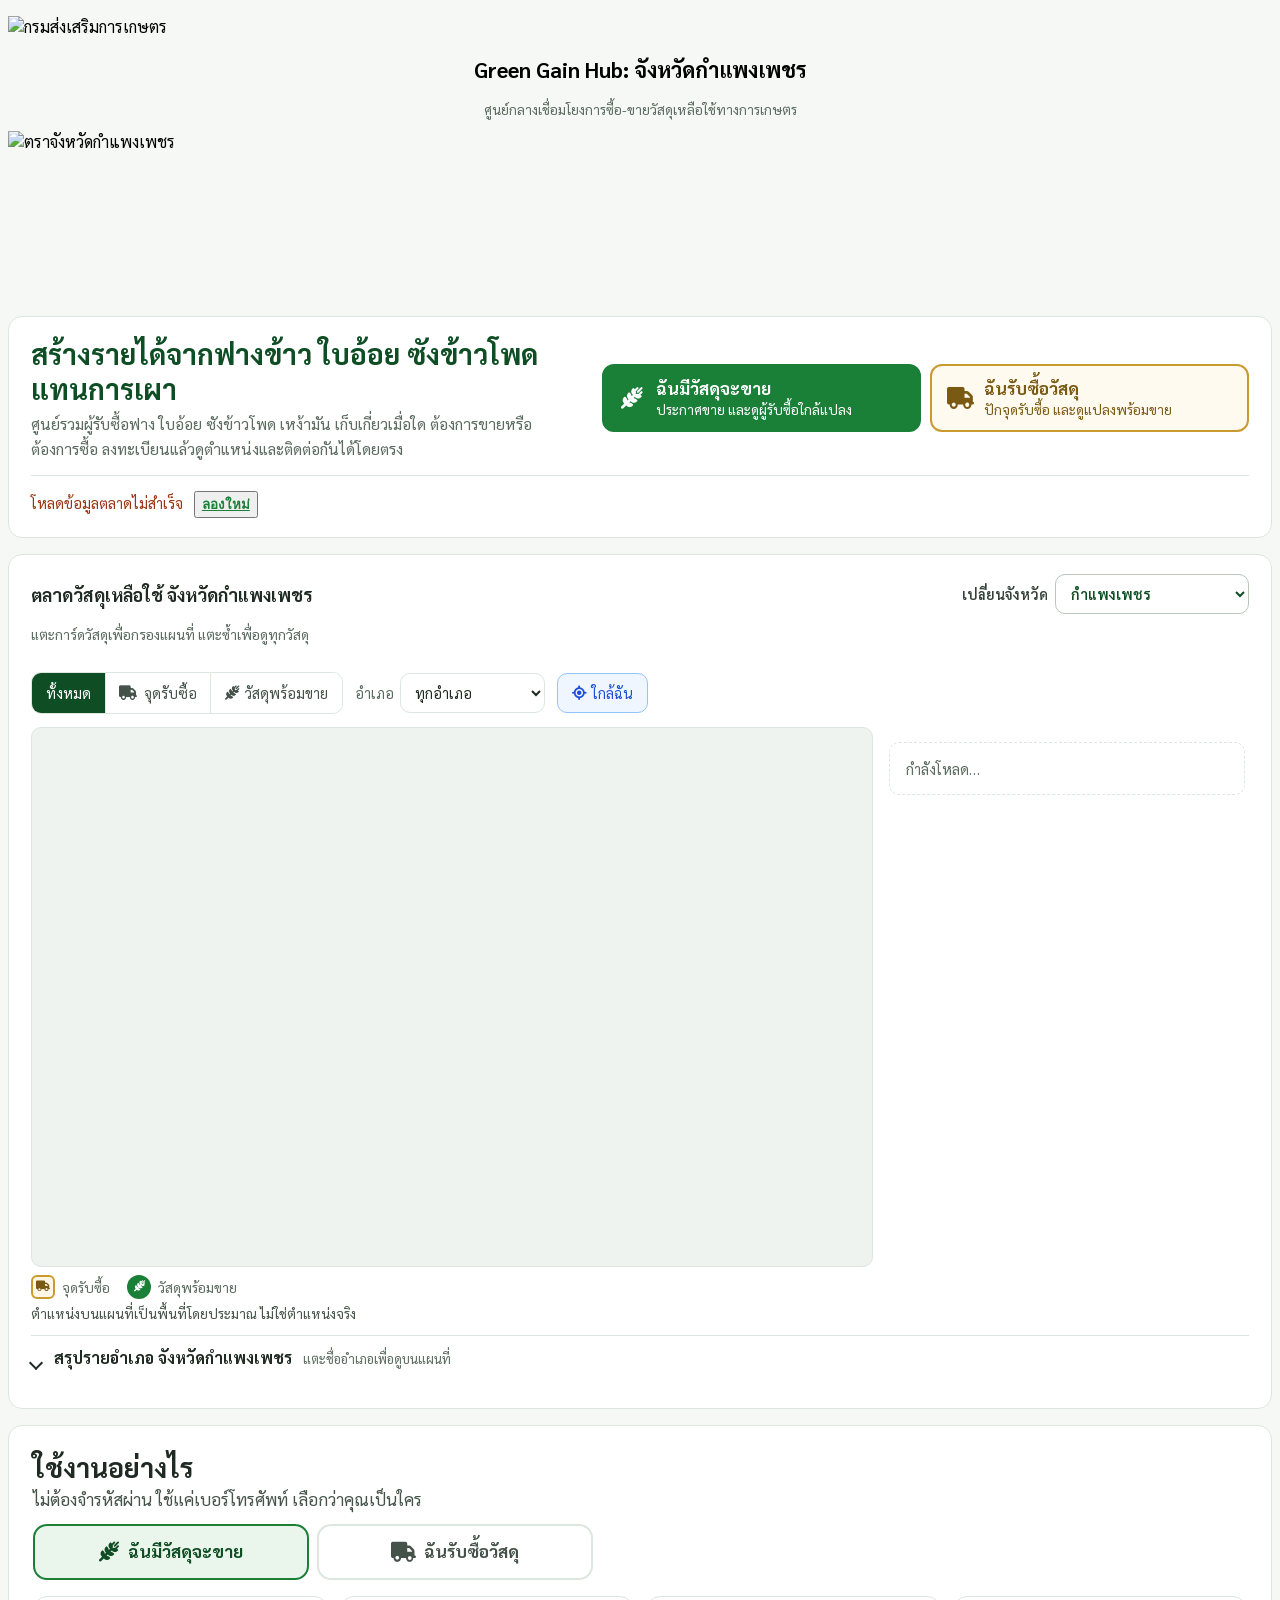
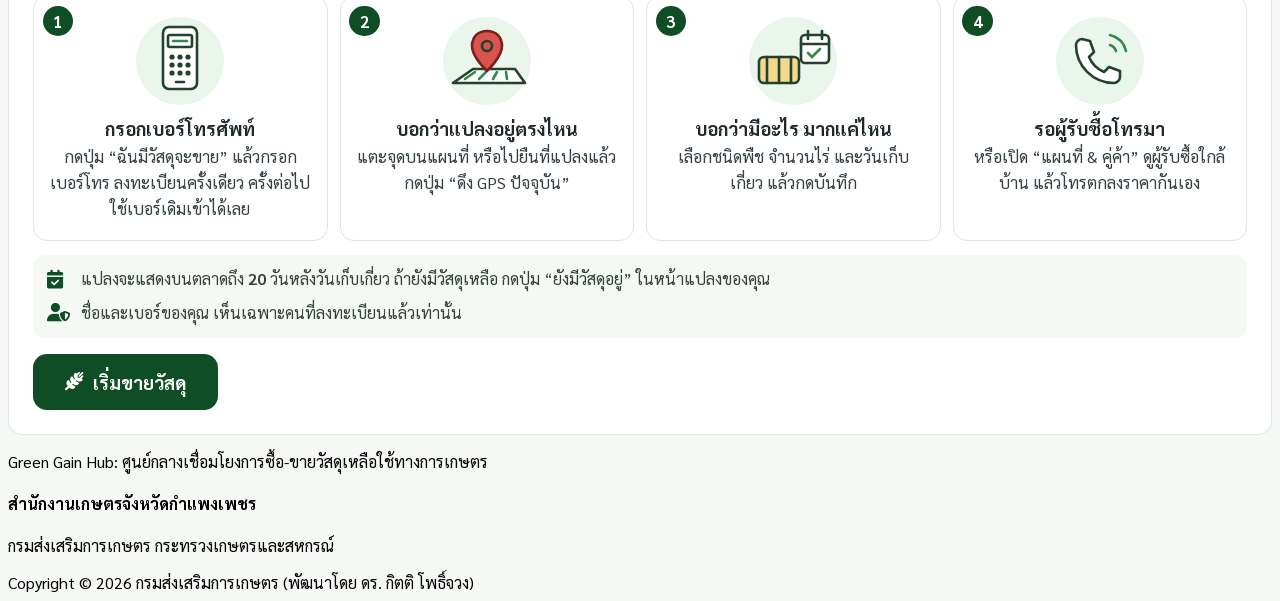
==== index.html @ e732655d "GGH 3.0.0: ใช้ได้ทุกจังหวัด (77 จังหวัด จังหวัด–อำเภอ–ตำบล) - ขอบเขต 77 จังหวัด 926 อำเภอ 7,517 ตำบล" ====
<!DOCTYPE html>
<html lang="th">
<head>
  <meta charset="UTF-8">
  <meta name="viewport" content="width=device-width, initial-scale=1, viewport-fit=cover">
  <meta name="theme-color" content="#1a7f37">
  <meta name="description" content="Green Gain Hub ศูนย์กลางเชื่อมโยงการซื้อ-ขายวัสดุเหลือใช้ทางการเกษตร ทุกจังหวัด: เกษตรกรประกาศขายฟางข้าว ใบอ้อย ซังข้าวโพด เหง้ามัน ผู้รับซื้อหาแปลงใกล้ตัว แทนการเผา">
  <meta http-equiv="Cache-Control" content="no-cache, no-store, must-revalidate">
  <meta http-equiv="Pragma" content="no-cache">
  <meta http-equiv="Expires" content="0">
  <title>Green Gain Hub: ศูนย์กลางเชื่อมโยงการซื้อ-ขายวัสดุเหลือใช้ทางการเกษตร</title>
  
  <script src="https://cdn.tailwindcss.com"></script>
  <link rel="stylesheet" href="https://unpkg.com/leaflet@1.9.4/dist/leaflet.css" />
  <script src="https://unpkg.com/leaflet@1.9.4/dist/leaflet.js"></script>
  <script src="https://cdn.jsdelivr.net/npm/sweetalert2@11"></script>
  <link href="https://fonts.googleapis.com/css2?family=Sarabun:wght@300;400;500;700&display=swap" rel="stylesheet">
  <link rel="stylesheet" href="https://cdnjs.cloudflare.com/ajax/libs/font-awesome/6.4.0/css/all.min.css">
  <link rel="stylesheet" href="assets/dashboard.css?v=3.0.0">
  <link rel="stylesheet" href="assets/market.css?v=3.0.0">

  <style>
    * { box-sizing: border-box; }
    html { -webkit-text-size-adjust: 100%; scroll-behavior: smooth; }
    body { font-family: 'Sarabun', sans-serif; background-color: #f3f4f6; display: flex; flex-direction: column; min-height: 100vh; min-height: 100dvh; overflow-x: hidden; overscroll-behavior-y: none; padding-bottom: env(safe-area-inset-bottom); }
    .hidden { display: none !important; }
    .input-group { position: relative; margin-bottom: 1rem; }
    .input-field { width: 100%; min-width: 0; min-height: 48px; padding: 0.75rem; border-radius: 0.625rem; border: 1px solid #d1d5db; background-color: #fff; font-size: 16px; transition: all 0.2s; }
    .input-field:focus { border-color: #16a34a; outline: none; box-shadow: 0 0 0 2px rgba(22,163,74,0.2); }
    .label-text { font-size: 0.875rem; font-weight: 600; color: #374151; margin-bottom: 0.25rem; display: block; }
    .required-mark { color: #ef4444; }
    button, a { touch-action: manipulation; -webkit-tap-highlight-color: transparent; }
    button { min-height: 44px; }
    #map { height: clamp(360px, 58dvh, 620px); width: 100%; border-radius: 0.75rem; box-shadow: 0 4px 6px -1px rgba(0, 0, 0, 0.1); z-index: 10; }
    #miniMap, [id^="miniMap-"] { height: 300px; width: 100%; border-radius: 0.625rem; margin-top: 0.5rem; border: 2px solid #e5e7eb; z-index: 10; }
    .section-tabs { position: sticky; top: calc(57px + env(safe-area-inset-top)); z-index: 40; padding-top: 0.35rem; padding-bottom: 0.35rem; background: rgba(243,244,246,0.94); backdrop-filter: blur(8px); }
    .record-actions > * { min-width: 0; }
    .leaflet-control-zoom a { width: 42px !important; height: 42px !important; line-height: 42px !important; font-size: 22px !important; }
    .leaflet-popup-content { margin: 12px 14px; min-width: 190px; font-family: 'Sarabun', sans-serif; line-height: 1.45; }
    
    
    .match-card { transition: all 0.2s; border-left: 4px solid transparent; cursor: pointer; }
    @media (hover: hover) { .match-card:hover { transform: translateY(-2px); box-shadow: 0 4px 6px rgba(0,0,0,0.1); } }
    button:disabled { cursor: not-allowed; opacity: 0.7; }

    @media (min-width: 640px) {
      .section-tabs { position: static; padding: 0; background: transparent; backdrop-filter: none; }
      #miniMap, [id^="miniMap-"] { height: 330px; }
    }

    @media (max-width: 639px) {
      .record-header { align-items: stretch !important; }
      .record-header h4 { margin-bottom: 0.25rem; }
      .swal2-popup { width: calc(100% - 1.5rem) !important; padding: 1rem !important; }
      .swal2-actions { width: 100%; gap: 0.5rem; }
      .swal2-actions button { flex: 1; margin: 0 !important; }
    }
  </style>
</head>
<body>

  <nav class="bg-white shadow-md fixed top-0 w-full z-50 border-b border-green-100">
    <div class="container mx-auto px-3 sm:px-4 py-2 flex justify-between items-center gap-2 max-w-5xl" style="padding-top: max(.5rem, env(safe-area-inset-top));">
      <img src="https://doaenews.doae.go.th/wp-content/uploads/2021/03/DOAE-2.png" class="h-8 sm:h-10 w-auto shrink-0" alt="กรมส่งเสริมการเกษตร">
      <div class="text-center min-w-0">
        <h1 class="ggh-topbar-title text-green-800 font-bold leading-tight">Green Gain Hub: จังหวัด<span data-province>กำแพงเพชร</span></h1>
        <p class="ggh-topbar-sub">ศูนย์กลางเชื่อมโยงการซื้อ-ขายวัสดุเหลือใช้ทางการเกษตร</p>
      </div>
      <img src="https://upload.wikimedia.org/wikipedia/commons/f/fd/Seal_of_Kamphaeng_Phet_Province_%28color_version%2C_Thai_Fine_Art_Department%29.png" class="h-8 sm:h-10 w-auto shrink-0" alt="ตราจังหวัดกำแพงเพชร" data-province-seal="62">
      <span class="ggh-topbar-spacer" aria-hidden="true"></span>
    </div>
  </nav>

  <main class="flex-grow pt-20 sm:pt-24 pb-10 sm:pb-12 px-3 sm:px-4 container mx-auto max-w-5xl">

    <!-- 2.5.0: the front page belongs to farmers and buyers — where residue is offered, where it is bought. -->
    <div id="marketPage" class="ggh-mk">
      <header class="ggh-mk-top">
        <div class="ggh-mk-intro">
          <h1 class="ggh-mk-title">สร้างรายได้จากฟางข้าว ใบอ้อย ซังข้าวโพด แทนการเผา</h1>
          <p class="ggh-mk-lede">ศูนย์รวมผู้รับซื้อฟาง ใบอ้อย ซังข้าวโพด เหง้ามัน เก็บเกี่ยวเมื่อใด ต้องการขายหรือต้องการซื้อ ลงทะเบียนแล้วดูตำแหน่งและติดต่อกันได้โดยตรง</p>
        </div>
        <nav class="ggh-mk-doors" aria-label="เริ่มใช้งาน">
          <button type="button" data-door="login" data-role="farmer" class="ggh-mk-door is-sell"><i class="fa-solid fa-wheat-awn" aria-hidden="true"></i><span class="ggh-mk-door-name">ฉันมีวัสดุจะขาย</span><span class="ggh-mk-door-hint">ประกาศขาย และดูผู้รับซื้อใกล้แปลง</span></button>
          <button type="button" data-door="login" data-role="buyer" class="ggh-mk-door is-buy"><i class="fa-solid fa-truck" aria-hidden="true"></i><span class="ggh-mk-door-name">ฉันรับซื้อวัสดุ</span><span class="ggh-mk-door-hint">ปักจุดรับซื้อ และดูแปลงพร้อมขาย</span></button>
        </nav>
        <!-- 3.0.0: three numbers of the chosen province — area, how many sellers, estimated biomass -->
        <div class="ggh-mk-stats" id="mkStats" aria-live="polite">กำลังโหลดข้อมูลตลาด…</div>
      </header>

      <section class="ggh-mk-board" aria-labelledby="mkBoardTitle">
        <div class="ggh-mk-board-head">
          <div class="ggh-mk-board-title">
            <h2 id="mkBoardTitle" class="ggh-mk-h2">ตลาดวัสดุเหลือใช้ จังหวัด<span data-province>กำแพงเพชร</span></h2>
            <label class="ggh-mk-province"><span>เปลี่ยนจังหวัด</span><select id="mkProvince" data-province-select aria-label="เลือกจังหวัด"><option value="62">กำแพงเพชร</option></select></label>
          </div>
          <p class="ggh-mk-board-sub" id="mkUpdated">แตะการ์ดวัสดุเพื่อกรองแผนที่ แตะซ้ำเพื่อดูทุกวัสดุ</p>
          <div class="ggh-mk-filters">
            <div class="ggh-mk-mats" id="mkMats" role="group" aria-label="ชนิดวัสดุ"></div>
            <button type="button" class="ggh-mk-allmats" id="mkAllMats" hidden><i class="fa-solid fa-layer-group" aria-hidden="true"></i>ดูทุกวัสดุ</button>
            <div class="ggh-mk-row">
              <div class="ggh-mk-seg" id="mkSide" role="group" aria-label="แสดง">
                <button type="button" data-side="all" aria-pressed="true">ทั้งหมด</button>
                <button type="button" data-side="buy" aria-pressed="false"><i class="fa-solid fa-truck" aria-hidden="true"></i>จุดรับซื้อ</button>
                <button type="button" data-side="sell" aria-pressed="false"><i class="fa-solid fa-wheat-awn" aria-hidden="true"></i>วัสดุพร้อมขาย</button>
              </div>
              <label class="ggh-mk-district">อำเภอ <select id="mkDistrict"><option value="">ทุกอำเภอ</option></select></label>
              <button type="button" class="ggh-mk-near" id="mkNear"><i class="fa-solid fa-location-crosshairs" aria-hidden="true"></i>ใกล้ฉัน</button>
            </div>
          </div>
          <div class="ggh-mk-view" id="mkView" role="group" aria-label="มุมมอง">
            <button type="button" data-view="map" aria-pressed="true"><i class="fa-solid fa-map" aria-hidden="true"></i>แผนที่</button>
            <button type="button" data-view="list" aria-pressed="false"><i class="fa-solid fa-list" aria-hidden="true"></i>รายการ</button>
          </div>
        </div>
        <div class="ggh-mk-body" id="mkBody" data-view="map">
          <div class="ggh-mk-mapwrap">
            <div id="mkMap" class="ggh-mk-map" role="region" aria-label="แผนที่จุดรับซื้อและวัสดุพร้อมขาย"></div>
            <div class="ggh-mk-legend" aria-label="คำอธิบายสัญลักษณ์">
              <span><i class="ggh-mk-key is-buy" aria-hidden="true"><i class="fa-solid fa-truck"></i></i>จุดรับซื้อ</span>
              <span><i class="ggh-mk-key is-sell" aria-hidden="true"><i class="fa-solid fa-wheat-awn"></i></i>วัสดุพร้อมขาย</span>
              <span class="ggh-mk-legend-note" id="mkPrivacy">ตำแหน่งบนแผนที่เป็นพื้นที่โดยประมาณ ไม่ใช่ตำแหน่งจริง</span>
            </div>
          </div>
          <div class="ggh-mk-list" id="mkList" aria-live="polite"></div>
        </div>
        <!-- 3.0.0: every district of the chosen province — area, sellers, biomass, buyers; a row filters the map -->
        <details class="ggh-mk-dist" id="mkDistWrap" open>
          <summary><span class="ggh-mk-h3">สรุปรายอำเภอ จังหวัด<span data-province>กำแพงเพชร</span></span><span class="ggh-mk-dist-hint" id="mkDistHint">แตะชื่ออำเภอเพื่อดูบนแผนที่</span></summary>
          <div class="ggh-mk-dist-body" id="mkDistTable"></div>
        </details>
      </section>

      <!-- 2.9.0: "ใช้งานอย่างไร" for everyone, including older farmers — two paths (sell / buy), 4 pictured steps each,
           large type, one short sentence per step. Pictures are simple line drawings (inline SVG, no photos to keep updated). -->
      <section class="ggh-how" aria-labelledby="mkHowTitle">
        <h2 id="mkHowTitle" class="ggh-how-title">ใช้งานอย่างไร</h2>
        <p class="ggh-how-lede">ไม่ต้องจำรหัสผ่าน ใช้แค่เบอร์โทรศัพท์ เลือกว่าคุณเป็นใคร</p>
        <div class="ggh-how-tabs" role="tablist" aria-label="เลือกวิธีใช้">
          <button type="button" role="tab" id="howTabSell" aria-controls="howSell" aria-selected="true" class="ggh-how-tab is-sell"><i class="fa-solid fa-wheat-awn" aria-hidden="true"></i>ฉันมีวัสดุจะขาย</button>
          <button type="button" role="tab" id="howTabBuy" aria-controls="howBuy" aria-selected="false" tabindex="-1" class="ggh-how-tab is-buy"><i class="fa-solid fa-truck" aria-hidden="true"></i>ฉันรับซื้อวัสดุ</button>
        </div>

        <div class="ggh-how-panel" id="howSell" role="tabpanel" aria-labelledby="howTabSell">
          <ol class="ggh-how-steps">
            <li class="ggh-how-step">
              <svg class="ggh-how-art" viewBox="0 0 96 96" aria-hidden="true"><circle cx="48" cy="48" r="44" class="bg"/><rect x="31" y="14" width="34" height="62" rx="6" class="ln fill"/><rect x="36" y="22" width="24" height="12" rx="2" class="ln"/><path d="M41 28h14" class="ln acc"/><g class="dot"><circle cx="40" cy="44" r="2.6"/><circle cx="48" cy="44" r="2.6"/><circle cx="56" cy="44" r="2.6"/><circle cx="40" cy="52" r="2.6"/><circle cx="48" cy="52" r="2.6"/><circle cx="56" cy="52" r="2.6"/><circle cx="40" cy="60" r="2.6"/><circle cx="48" cy="60" r="2.6"/><circle cx="56" cy="60" r="2.6"/></g><path d="M44 69h8" class="ln"/></svg>
              <h3>กรอกเบอร์โทรศัพท์</h3>
              <p>กดปุ่ม “ฉันมีวัสดุจะขาย” แล้วกรอกเบอร์โทร ลงทะเบียนครั้งเดียว ครั้งต่อไปใช้เบอร์เดิมเข้าได้เลย</p>
            </li>
            <li class="ggh-how-step">
              <svg class="ggh-how-art" viewBox="0 0 96 96" aria-hidden="true"><circle cx="48" cy="48" r="44" class="bg"/><path d="M14 70l20-14h42l10 14z" class="ln fill"/><path d="M26 66l10-7M40 66l7-7M54 66l4-7M68 66l-1-7" class="ln acc"/><path d="M48 18c-9 0-15 6-15 15 0 11 15 25 15 25s15-14 15-25c0-9-6-15-15-15z" class="ln pin"/><circle cx="48" cy="33" r="5" class="ln"/></svg>
              <h3>บอกว่าแปลงอยู่ตรงไหน</h3>
              <p>แตะจุดบนแผนที่ หรือไปยืนที่แปลงแล้วกดปุ่ม “ดึง GPS ปัจจุบัน”</p>
            </li>
            <li class="ggh-how-step">
              <svg class="ggh-how-art" viewBox="0 0 96 96" aria-hidden="true"><circle cx="48" cy="48" r="44" class="bg"/><rect x="14" y="44" width="40" height="26" rx="5" class="ln straw"/><path d="M22 44v26M34 44v26M46 44v26" class="ln"/><rect x="56" y="22" width="28" height="28" rx="4" class="ln fill"/><path d="M56 31h28M63 18v8M77 18v8" class="ln"/><path d="M63 40l4 4 8-8" class="ln acc"/></svg>
              <h3>บอกว่ามีอะไร มากแค่ไหน</h3>
              <p>เลือกชนิดพืช จำนวนไร่ และวันเก็บเกี่ยว แล้วกดบันทึก</p>
            </li>
            <li class="ggh-how-step">
              <svg class="ggh-how-art" viewBox="0 0 96 96" aria-hidden="true"><circle cx="48" cy="48" r="44" class="bg"/><path d="M30 26c-3 0-6 3-6 6 0 21 17 38 38 38 3 0 6-3 6-6v-6l-11-4-5 5c-7-3-12-8-15-15l5-5-4-11z" class="ln fill"/><path d="M58 22c8 2 14 8 16 16M58 32c3 1 5 3 6 6" class="ln acc"/></svg>
              <h3>รอผู้รับซื้อโทรมา</h3>
              <p>หรือเปิด “แผนที่ &amp; คู่ค้า” ดูผู้รับซื้อใกล้บ้าน แล้วโทรตกลงราคากันเอง</p>
            </li>
          </ol>
          <ul class="ggh-how-notes">
            <li><i class="fa-solid fa-calendar-check" aria-hidden="true"></i><span>แปลงจะแสดงบนตลาดถึง <b data-hide-days>20</b> วันหลังวันเก็บเกี่ยว ถ้ายังมีวัสดุเหลือ กดปุ่ม “ยังมีวัสดุอยู่” ในหน้าแปลงของคุณ</span></li>
            <li><i class="fa-solid fa-user-shield" aria-hidden="true"></i><span>ชื่อและเบอร์ของคุณ เห็นเฉพาะคนที่ลงทะเบียนแล้วเท่านั้น</span></li>
          </ul>
          <button type="button" data-door="login" data-role="farmer" class="ggh-how-go is-sell"><i class="fa-solid fa-wheat-awn" aria-hidden="true"></i>เริ่มขายวัสดุ</button>
        </div>

        <div class="ggh-how-panel" id="howBuy" role="tabpanel" aria-labelledby="howTabBuy" hidden>
          <ol class="ggh-how-steps">
            <li class="ggh-how-step">
              <svg class="ggh-how-art" viewBox="0 0 96 96" aria-hidden="true"><circle cx="48" cy="48" r="44" class="bg buy"/><rect x="31" y="14" width="34" height="62" rx="6" class="ln fill"/><rect x="36" y="22" width="24" height="12" rx="2" class="ln"/><path d="M41 28h14" class="ln acc"/><g class="dot"><circle cx="40" cy="44" r="2.6"/><circle cx="48" cy="44" r="2.6"/><circle cx="56" cy="44" r="2.6"/><circle cx="40" cy="52" r="2.6"/><circle cx="48" cy="52" r="2.6"/><circle cx="56" cy="52" r="2.6"/><circle cx="40" cy="60" r="2.6"/><circle cx="48" cy="60" r="2.6"/><circle cx="56" cy="60" r="2.6"/></g><path d="M44 69h8" class="ln"/></svg>
              <h3>กรอกเบอร์โทรศัพท์</h3>
              <p>กดปุ่ม “ฉันรับซื้อวัสดุ” แล้วกรอกเบอร์โทร ลงทะเบียนครั้งเดียว ครั้งต่อไปใช้เบอร์เดิมเข้าได้เลย</p>
            </li>
            <li class="ggh-how-step">
              <svg class="ggh-how-art" viewBox="0 0 96 96" aria-hidden="true"><circle cx="48" cy="48" r="44" class="bg buy"/><path d="M18 74V46l30-18 30 18v28z" class="ln fill"/><rect x="38" y="54" width="20" height="20" class="ln straw"/><path d="M38 61h20M38 68h20" class="ln"/><path d="M70 14c-6 0-10 4-10 10 0 7 10 16 10 16s10-9 10-16c0-6-4-10-10-10z" class="ln pin"/><circle cx="70" cy="24" r="3.4" class="ln"/></svg>
              <h3>บอกจุดรับซื้อ</h3>
              <p>แตะจุดบนแผนที่ตรงลานหรือโรงงานของคุณ หรือกด “ดึง GPS ปัจจุบัน” ตอนอยู่ที่นั่น</p>
            </li>
            <li class="ggh-how-step">
              <svg class="ggh-how-art" viewBox="0 0 96 96" aria-hidden="true"><circle cx="48" cy="48" r="44" class="bg buy"/><path d="M12 62V44h36v18zM48 50h16l10 8v4H48z" class="ln fill"/><circle cx="24" cy="66" r="6" class="ln"/><circle cx="62" cy="66" r="6" class="ln"/><rect x="16" y="34" width="28" height="10" rx="3" class="ln straw"/><path d="M60 18h20v12H60z" class="ln"/><path d="M66 24h8" class="ln acc"/></svg>
              <h3>บอกว่ารับอะไร เท่าไร</h3>
              <p>เลือกชนิดวัสดุ ปริมาณที่รับได้ และราคาที่ให้ แล้วกดบันทึก</p>
            </li>
            <li class="ggh-how-step">
              <svg class="ggh-how-art" viewBox="0 0 96 96" aria-hidden="true"><circle cx="48" cy="48" r="44" class="bg buy"/><path d="M14 24l20-6 22 6 24-6v52l-24 6-22-6-20 6z" class="ln fill"/><path d="M34 18v52M56 24v52" class="ln"/><circle cx="26" cy="40" r="5" class="ln pin"/><circle cx="46" cy="52" r="5" class="ln pin"/><circle cx="68" cy="36" r="5" class="ln pin"/></svg>
              <h3>ดูแปลงใกล้คุณ แล้วโทรหาเกษตรกร</h3>
              <p>เปิด “แผนที่ &amp; คู่ค้า” เห็นแปลงที่มีวัสดุพร้อมขาย พร้อมเบอร์โทรของเจ้าของแปลง</p>
            </li>
          </ol>
          <ul class="ggh-how-notes">
            <li><i class="fa-solid fa-calendar-check" aria-hidden="true"></i><span>เห็นเฉพาะแปลงที่ยังมีวัสดุ (เก็บเกี่ยวไม่เกิน <b data-hide-days>20</b> วัน หรือเจ้าของยืนยันว่ายังมีอยู่)</span></li>
            <li><i class="fa-solid fa-user-shield" aria-hidden="true"></i><span>ชื่อและเบอร์ของคุณ เห็นเฉพาะคนที่ลงทะเบียนแล้วเท่านั้น</span></li>
          </ul>
          <button type="button" data-door="login" data-role="buyer" class="ggh-how-go is-buy"><i class="fa-solid fa-truck" aria-hidden="true"></i>เริ่มรับซื้อวัสดุ</button>
        </div>
      </section>
    </div>

    <!-- 2.6.0: the results page (ผลการดำเนินงาน) and officer sign-in moved to ABM — ระบบบริหารจัดการวัสดุเหลือใช้ทางการเกษตร -->


    <div id="mainApp" class="hidden">
      
      <div class="bg-white p-4 sm:p-5 rounded-2xl shadow-md border border-green-50 mb-4 sm:mb-6 flex justify-between items-center gap-3 relative overflow-hidden">
        <div id="userBorderRoleDisplay" class="absolute top-0 left-0 w-2 h-full bg-green-500"></div>
        <div class="pl-2">
           <p class="text-xs md:text-sm text-gray-600 mb-1">ผู้ใช้งานปัจจุบัน</p>
           <h3 class="text-lg sm:text-xl md:text-2xl font-bold text-gray-800 leading-tight break-words" id="userNameDisplay">User</h3>
           <span class="inline-block mt-2 px-3 py-1 bg-green-100 text-green-800 text-xs font-bold rounded-full" id="userRoleDisplay">Role</span>
        </div>
        <button onclick="logout()" class="shrink-0 flex flex-col items-center justify-center bg-red-50 hover:bg-red-100 text-red-600 border border-red-200 px-3 sm:px-4 py-2 rounded-xl transition">
          <i class="fa-solid fa-right-from-bracket text-lg md:text-xl mb-1"></i><span class="text-[10px] md:text-xs font-bold">ออกจากระบบ</span>
        </button>
      </div>

      <div class="section-tabs grid grid-cols-2 gap-2 sm:gap-3 mb-4 sm:mb-6">
        <button onclick="switchToEntry('entry')" id="btn-entry" class="bg-white px-2 py-3 md:py-4 rounded-xl shadow-sm text-gray-600 text-sm sm:text-base font-bold border-b-4 border-gray-200 hover:bg-gray-50 flex items-center justify-center gap-1.5 sm:gap-2 transition md:text-lg">
           <i class="fa-solid fa-pen-to-square"></i> บันทึกข้อมูล
        </button>
        <button onclick="openMatchingMapCard()" id="btn-map-main" class="bg-white px-2 py-3 md:py-4 rounded-xl shadow-sm text-gray-600 text-sm sm:text-base font-bold border-b-4 border-gray-200 hover:bg-gray-50 flex items-center justify-center gap-1.5 sm:gap-2 transition md:text-lg">
           <i class="fa-solid fa-map-location-dot"></i> แผนที่ &amp; คู่ค้า
        </button>
      </div>

      <div id="entrySection" class="hidden">
        <div class="bg-white p-3 sm:p-6 md:p-8 rounded-2xl shadow-lg">
          <h3 class="font-bold text-lg md:text-xl text-gray-800 mb-4 sm:mb-6 border-b pb-3">แบบฟอร์มบันทึกข้อมูล</h3>
          <form id="dataForm">
             
             <div class="bg-gray-50 p-3 sm:p-4 md:p-6 rounded-xl border border-gray-200 mb-4 sm:mb-6">
                 <p class="text-sm text-gray-600 mb-4 font-bold"><i class="fa-solid fa-robot"></i> ข้อมูลผู้ใช้งาน</p>
                 
                 <div class="grid grid-cols-1 md:grid-cols-1 gap-2">
                     <div class="md:col-span-2">
                        <label class="label-text">ชื่อผู้ใช้งาน (หมายเลขระบบ)</label>
                        <input type="text" id="entryUsername" class="input-field bg-gray-200 text-gray-600 font-bold cursor-not-allowed" readonly>
                     </div>
                     
                     <div class="info-details grid grid-cols-1 sm:grid-cols-3 gap-2 md:col-span-1">
                       <div>
                           <label class="label-text">ชื่อ <span class="required-mark">*</span></label>
                           <input type="text" id="entryFname" name="fname" class="input-field font-bold text-gray-700" required>
                       </div>
                       <div>
                           <label class="label-text">นามสกุล</label>
                           <input type="text" id="entryLname" name="lname" class="input-field font-bold text-gray-700">
                       </div>
                       <div>
                           <label class="label-text">เบอร์โทรติดต่อ <span class="required-mark">*</span></label>
                           <input type="tel" id="entryPhone" name="phone" class="input-field" placeholder="แก้ไขได้" maxlength="10" inputmode="numeric" autocomplete="tel" required>
                       </div>
                     </div>
                 </div>
             </div>
            
            <!-- Farmer Form -->
            <div id="farmerFields" class="hidden bg-green-50 p-2 sm:p-4 md:p-6 rounded-xl border border-green-100 mb-6">
              <div id="farmerListSection" class="mt-6">
                <div id="farmerList" class="grid grid-cols-1 gap-4"></div>
              </div>
            </div>

            <!-- Buyer Form-->
            <div id="buyerFields" class="hidden bg-blue-50 p-2 sm:p-4 md:p-6 rounded-xl border border-blue-100 mb-6">
              <div id="buyerListSection" class="mt-6">
                <div id="buyerList" class="grid grid-cols-1 gap-4"></div>
              </div>
            </div>

            <!-- Add button -->
            <button id="btn-add" type="button" onclick="addData()" class="w-full text-white py-4 rounded-xl font-bold mt-8 shadow-lg text-lg transition"><i class="fas fa-plus"></i> เพิ่มข้อมูลเข้าสู่ระบบ</button>
          </form>
          
        </div>
      </div>

      <div id="mapSection" class="hidden">
         <div id="map" class="md:h-[60vh]"></div>
         
         <div class="bg-white p-3 md:p-4 rounded-lg shadow mt-3 flex flex-wrap justify-center gap-x-6 gap-y-2 text-xs md:text-sm font-bold text-gray-600">
            <span class="flex items-center gap-2"><i class="fa-solid fa-location-dot text-green-500 text-lg md:text-xl"></i> เกษตรกร</span>
            <span class="flex items-center gap-2"><i class="fa-solid fa-location-dot text-blue-500 text-lg md:text-xl"></i> ผู้รับซื้อ</span>
         </div>

         <div id="harvestFilterPanel" class="hidden bg-emerald-50 border border-emerald-200 rounded-xl p-3 sm:p-4 mt-4">
            <div class="flex items-start gap-2 mb-3">
              <i class="fa-solid fa-calendar-days text-emerald-700 mt-1"></i>
              <div>
                <h3 class="font-bold text-emerald-900">ช่วงเวลาเก็บเกี่ยวผลผลิต</h3>
                <p class="text-xs text-emerald-700">สำหรับผู้รับซื้อ: ระบบแสดงเฉพาะหมุดสีเขียวของแปลงเกษตรกร</p>
                <p class="text-xs text-emerald-800 font-medium mt-1">เมื่อเลือก “ทั้งหมด” ระบบจะแสดงทุกแปลงที่ยังประกาศขายอยู่ โดยไม่กรองปีหรือเดือน (แปลงที่เก็บเกี่ยวนานเกินกำหนดจะไม่แสดง จนกว่าเกษตรกรยืนยันว่ายังมีวัสดุอยู่)</p>
              </div>
            </div>
            <div class="grid grid-cols-1 sm:grid-cols-3 gap-3">
              <div>
                <label class="label-text">ปีที่คาดว่าจะเก็บเกี่ยว</label>
                <select id="harvestPeriodFilter" class="input-field" onchange="updateHarvestFilterControls(true)">
                  <option value="ALL">ทั้งหมด</option>
                </select>
              </div>
              <div id="harvestMonthFromGroup" class="hidden">
                <label class="label-text">ตั้งแต่เดือน</label>
                <select id="harvestMonthFrom" class="input-field" onchange="updateHarvestMonthRange('from')">
                  <option value="1">มกราคม</option>
                  <option value="2">กุมภาพันธ์</option>
                  <option value="3">มีนาคม</option>
                  <option value="4">เมษายน</option>
                  <option value="5">พฤษภาคม</option>
                  <option value="6">มิถุนายน</option>
                  <option value="7">กรกฎาคม</option>
                  <option value="8">สิงหาคม</option>
                  <option value="9">กันยายน</option>
                  <option value="10">ตุลาคม</option>
                  <option value="11">พฤศจิกายน</option>
                  <option value="12">ธันวาคม</option>
                </select>
              </div>
              <div id="harvestMonthToGroup" class="hidden">
                <label class="label-text">ถึงเดือน</label>
                <select id="harvestMonthTo" class="input-field" onchange="updateHarvestMonthRange('to')">
                  <option value="1">มกราคม</option>
                  <option value="2">กุมภาพันธ์</option>
                  <option value="3">มีนาคม</option>
                  <option value="4">เมษายน</option>
                  <option value="5">พฤษภาคม</option>
                  <option value="6">มิถุนายน</option>
                  <option value="7">กรกฎาคม</option>
                  <option value="8">สิงหาคม</option>
                  <option value="9">กันยายน</option>
                  <option value="10">ตุลาคม</option>
                  <option value="11">พฤศจิกายน</option>
                  <option value="12" selected>ธันวาคม</option>
                </select>
              </div>
            </div>
            <p id="harvestFilterSummary" class="text-sm font-bold text-emerald-800 mt-3"></p>
         </div>
         
         <p id="mapPinSummary" class="text-sm font-bold text-blue-800 bg-blue-50 border border-blue-200 rounded-xl p-3 mt-4"></p>

         <h3 class="font-bold text-gray-700 text-base sm:text-lg mt-6 mb-3 sm:mb-4 border-l-4 border-green-500 pl-2">รายชื่อคู่ค้าที่แนะนำ</h3>
         <p class="label-text leading-relaxed"><span class="required-mark">*</span> ระยะทางที่แสดงผลเป็นระยะทางกระจัด ไม่ใช่ระยะทางตามการเดินทางจริง</p>
         
         <div id="matchList" class="grid grid-cols-1 md:grid-cols-2 gap-4 pb-12"></div>
      </div>

    </div>
    <!-- 2.2.1 sign-in popups (native <dialog>: Esc closes, focus stays inside, returns to the button that opened it) -->
    <dialog class="ggh-dialog" id="hubAuth" aria-labelledby="hubAuthTitle">
      <div class="ggh-dialog-box">
        <header class="ggh-dialog-head">
          <div>
            <p class="ggh-dialog-kicker">สำหรับเกษตรกรและผู้รับซื้อ</p>
            <h2 id="hubAuthTitle">Green Gain Hub: จังหวัด<span data-province>กำแพงเพชร</span></h2>
          </div>
          <button type="button" class="ggh-dialog-close" data-close aria-label="ปิดหน้าต่าง">✕</button>
        </header>
        <div class="ggh-dtabs" role="tablist" aria-label="เข้าสู่ระบบหรือลงทะเบียน">
          <button type="button" role="tab" id="hubTabLogin" data-hubtab="login" aria-selected="true" aria-controls="hubPanelLogin">เข้าสู่ระบบ</button>
          <button type="button" role="tab" id="hubTabRegister" data-hubtab="register" aria-selected="false" aria-controls="hubPanelRegister">ลงทะเบียนใหม่</button>
        </div>
        <form class="ggh-dpanel" id="hubPanelLogin" data-hubpanel="login" role="tabpanel" aria-labelledby="hubTabLogin" novalidate onsubmit="event.preventDefault(); login();">
          <p class="ggh-dhelp">กรอกหมายเลขโทรศัพท์ที่ลงทะเบียนไว้ เพื่อประกาศแปลงหรือจุดรับซื้อ และดูคู่ค้าใกล้คุณ</p>
          <label class="label-text" for="loginPhone">หมายเลขโทรศัพท์ 10 หลัก</label>
          <input type="tel" id="loginPhone" class="input-field text-lg tracking-widest text-center font-bold" placeholder="08XXXXXXXX" maxlength="10" inputmode="numeric" autocomplete="tel" oninput="this.value = this.value.replace(/[^0-9]/g, '')">
          <div class="ggh-dmsg" id="hubLoginMsg" role="alert"></div>
          <button type="submit" id="loginBtn" class="ggh-dbtn">เข้าสู่ระบบ</button>
          <p class="ggh-dswitch">ยังไม่มีบัญชี? <button type="button" data-hubtab="register">ลงทะเบียนใหม่</button></p>
        </form>
        <form class="ggh-dpanel hidden" id="hubPanelRegister" data-hubpanel="register" role="tabpanel" aria-labelledby="hubTabRegister" novalidate>
          <fieldset class="ggh-roles">
            <legend class="label-text">ลงทะเบียนเป็น</legend>
            <label><input type="radio" name="role" value="farmer" checked><span><b>เกษตรกร</b> ขายวัสดุเหลือใช้ทางการเกษตร</span></label>
            <label><input type="radio" name="role" value="buyer"><span><b>ผู้รับซื้อ</b> ผู้ประกอบการ</span></label>
          </fieldset>
          <label class="label-text" for="regName">ชื่อ-นามสกุล / ชื่อบริษัท</label>
          <input type="text" id="regName" name="name" class="input-field" maxlength="150" autocomplete="name">
          <label class="label-text" for="regPhone">หมายเลขโทรศัพท์ 10 หลัก (ใช้เข้าสู่ระบบ)</label>
          <input type="tel" id="regPhone" name="phone" class="input-field font-bold tracking-wider" placeholder="08XXXXXXXX" maxlength="10" inputmode="numeric" autocomplete="tel" oninput="this.value = this.value.replace(/[^0-9]/g, '')">
          <!-- 3.0.0: the province the user trades in (the page opens on it after sign-in) -->
          <label class="label-text" for="regProvince">จังหวัดของคุณ (ที่ตั้งแปลงหรือจุดรับซื้อ)</label>
          <select id="regProvince" name="province" class="input-field" required><option value="">เลือกจังหวัด</option></select>
          <details class="ggh-consent">
            <summary>อ่านเอกสารแสดงความยินยอม (Consent Form)</summary>
            <p class="ggh-consent-sub">สำหรับใช้ประกอบในการประเมินสถานการณ์ของกลุ่มเป้าหมาย</p>
            <p><b>ข้าพเจ้าให้กรมส่งเสริมการเกษตรนำข้อมูลส่วนบุคคลของข้าพเจ้าไปเก็บรวบรวม ใช้ หรือเปิดเผยข้อมูล ดังนี้:</b></p>
            <p><strong>๑.</strong> ใช้ในงานส่งเสริมการเกษตร หรือใช้ประกอบในการเข้าร่วมโครงการหรือมาตรการต่างๆ ของภาครัฐ หรือยอมรับให้เปิดเผยข้อมูลส่วนบุคคลของข้าพเจ้าได้ตามกฎหมาย</p>
            <p><strong>๒.</strong> จัดทำฐานข้อมูล ประมวลผล วิเคราะห์ข้อมูลสถิติเพื่อใช้ในการจัดตั้งศูนย์กลางการสร้างมูลค่าเพิ่มวัสดุเหลือใช้ทางการเกษตร <strong>(Green Gain Hub)</strong> ขึ้นในพื้นที่โดย Hub เหล่านี้จะทำหน้าที่เป็น ศูนย์กลางการรวบรวม การแปรรูปเบื้องต้น และการรับซื้อ วัสดุเหลือใช้จากเกษตรกรเพื่อป้อนเข้าสู่ระบบตลาดหมุนเวียนอย่างมีประสิทธิภาพและนำไปเผยแพร่บนแพลตฟอร์มระบบของกรมส่งเสริมการเกษตรหรือแพลตฟอร์มอื่นๆ ที่เกี่ยวข้อง สำหรับให้เกษตรกรหรือประชาชนทั่วไปได้เข้าถึงข้อมูลของท่าน</p>
            <p>ทั้งนี้ ก่อนการแสดงเจตนา ข้าพเจ้าได้อ่านรายละเอียดจากเอกสารชี้แจงข้อมูล หรือได้รับคำอธิบายจากกรมส่งเสริมการเกษตร ถึงวัตถุประสงค์ในการเก็บรวบรวม ใช้หรือเปิดเผย (“ประมวลผล”) ข้อมูลส่วนบุคคล และมีความเข้าใจดีแล้ว</p>
            <p>ข้าพเจ้าให้ความยินยอมหรือปฏิเสธไม่ให้ความยินยอมในเอกสารนี้ด้วยความสมัครใจ ปราศจาก การบังคับ หรือชักจูง และข้าพเจ้าทราบว่าข้าพเจ้าสามารถถอนความยินยอมนี้เสียเมื่อใดก็ได้ เว้นแต่ในกรณี มีข้อจำกัดสิทธิ ตามกฎหมายหรือยังมีสัญญาระหว่างข้าพเจ้ากับกรมส่งเสริมการเกษตร ที่ให้ประโยชน์ แก่ข้าพเจ้าอยู่</p>
            <p><strong>๓.</strong> ใช้เบอร์โทรและชื่อเพื่อยืนยันตัวตนและตรวจสอบการเข้าใช้งาน <strong>Green Gain Hub เท่านั้น</strong> ไม่ใช้เป็นบัญชีของระบบอื่น ข้าพเจ้าในฐานะเจ้าของข้อมูลรับผิดชอบความถูกต้องของข้อมูลที่ให้ไว้ ระบบปกป้องข้อมูลตามขอบเขตที่กระทำได้</p>
          </details>
          <label class="ggh-consent-check"><input type="checkbox" id="pdpaCheck" name="consent"> ข้าพเจ้ายินยอมให้ข้อมูลส่วนบุคคลตามเอกสารแสดงความยินยอมข้างต้น</label>
          <div class="ggh-dmsg" id="hubRegMsg" role="alert"></div>
          <button type="submit" id="regBtn" class="ggh-dbtn">ลงทะเบียนและเข้าใช้งาน</button>
          <p class="ggh-dswitch">มีบัญชีแล้ว? <button type="button" data-hubtab="login">เข้าสู่ระบบ</button></p>
        </form>
      </div>
    </dialog>

  </main>

  <footer class="bg-green-900 text-white text-center py-6 mt-auto">
    <div class="container mx-auto px-4">
      <p class="text-xs md:text-sm opacity-90 mb-2">Green Gain Hub: ศูนย์กลางเชื่อมโยงการซื้อ-ขายวัสดุเหลือใช้ทางการเกษตร</p>
      <h4 class="font-bold text-sm md:text-base mb-1">สำนักงานเกษตรจังหวัด<span data-province>กำแพงเพชร</span></h4>
      <p class="text-xs md:text-sm opacity-80 mb-3">กรมส่งเสริมการเกษตร กระทรวงเกษตรและสหกรณ์</p>
      <p class="ggh-counter" id="visitCounter" aria-live="polite" hidden>
        <span>ผู้เข้าชม</span>
        <span>วันนี้ <b data-visit="today">–</b></span><span aria-hidden="true">·</span>
        <span>เดือนนี้ <b data-visit="month">–</b></span><span aria-hidden="true">·</span>
        <span>ทั้งหมด <b data-visit="total">–</b></span>
      </p>
      <div class="border-t border-green-700 pt-3 text-[11px] md:text-xs text-green-300 opacity-80">
         Copyright © 2026 กรมส่งเสริมการเกษตร (พัฒนาโดย ดร. กิตติ โพธิ์จวง)
      </div>
    </div>
  </footer>

  <script src="assets/config.js?v=3.0.0"></script>
  <script src="assets/api-client.js?v=3.0.0"></script>
  <script src="assets/province.js?v=3.0.0"></script>
  <script src="assets/market.js?v=3.0.0" defer></script>
  <script>
    const MATERIAL_TYPES = ['ฟางข้าว','ใบอ้อย','เหง้ามันสำปะหลัง','อื่นๆ'];
    const CROP_MATERIAL_MAP = Object.freeze({
      'ข้าวนาปี': 'ฟางข้าว',
      'ข้าวนาปรัง': 'ฟางข้าว',
      'อ้อยโรงงาน': 'ใบอ้อย',
      'มันสำปะหลัง': 'เหง้ามันสำปะหลัง'
    });
    const THAI_MONTHS = ['มกราคม','กุมภาพันธ์','มีนาคม','เมษายน','พฤษภาคม','มิถุนายน','กรกฎาคม','สิงหาคม','กันยายน','ตุลาคม','พฤศจิกายน','ธันวาคม'];
    const BUILD_VERSION = String(window.GGH_CONFIG?.BUILD_VERSION || '1.5.0');
    const MINIMUM_API_VERSION = String(window.GGH_CONFIG?.MINIMUM_API_VERSION || '1.3.1');
    let currentUser = null;
    let lastMatchingLat = null;
    let lastMatchingLng = null;
    let availableHarvestYears = [];

    function escapeHtml(value) {
      return String(value ?? '').replace(/[&<>'"]/g, ch => ({
        '&':'&amp;', '<':'&lt;', '>':'&gt;', "'":'&#39;', '"':'&quot;'
      })[ch]);
    }

    function safeId(value) {
      return String(value ?? '').replace(/[^0-9A-Za-z_-]/g, '');
    }

    /* 2.8.0: is this plot on the market? A plot is shown until N days after harvest (set by officers);
       "ยังมีวัสดุอยู่" shows it N more days from today. */
    function thaiDate(isoDate) {
      const d = new Date(String(isoDate || '') + 'T00:00:00');
      return isNaN(d) ? '' : d.toLocaleDateString('th-TH', { day: 'numeric', month: 'short', year: 'numeric' });
    }
    function listingStatusHtml(f) {
      if (!f || !f.id || !f.hideAfterHarvestDays) return '';
      const n = Number(f.hideAfterHarvestDays);
      const renew = `<button type="button" onclick="renewListing('${safeId(f.id)}')" class="mt-2 bg-white text-green-800 border border-green-600 py-2 px-4 rounded-lg font-bold text-sm hover:bg-green-50 transition"><i class="fa-solid fa-rotate-right"></i> ยังมีวัสดุอยู่ แสดงต่ออีก ${n} วัน</button>`;
      if (f.listed) {
        return `<div class="listing-status mb-4 rounded-lg border border-green-200 bg-green-50 p-3 text-sm text-green-900" role="status">
          <i class="fa-solid fa-eye"></i> แสดงบนตลาดถึงวันที่ <b>${escapeHtml(thaiDate(f.listedUntil))}</b>
          <span class="block text-xs text-green-800 mt-1">แปลงจะแสดงถึง ${n} วันหลังวันเก็บเกี่ยว ถ้ายังมีวัสดุอยู่หลังจากนั้น กดปุ่มด้านล่างได้</span>${renew}</div>`;
      }
      if (f.hiddenReason === 'no_harvest') {
        return `<div class="listing-status mb-4 rounded-lg border border-amber-300 bg-amber-50 p-3 text-sm text-amber-900" role="status">
          <i class="fa-solid fa-eye-slash"></i> <b>ไม่แสดงบนตลาด</b> เพราะยังไม่มีวันเก็บเกี่ยว กรุณาระบุวันเก็บเกี่ยวแล้วกดบันทึก</div>`;
      }
      return `<div class="listing-status mb-4 rounded-lg border border-amber-300 bg-amber-50 p-3 text-sm text-amber-900" role="status">
        <i class="fa-solid fa-eye-slash"></i> <b>ไม่แสดงบนตลาดแล้ว</b> เลยวันเก็บเกี่ยวมาเกิน ${n} วัน ผู้รับซื้อจะไม่เห็นแปลงนี้
        <span class="block text-xs mt-1">ถ้ายังมีวัสดุเหลือขาย กดปุ่มด้านล่างเพื่อแสดงต่อ</span>${renew}</div>`;
    }
    function renewListing(id) {
      Swal.showLoading();
      google.script.run
        .withSuccessHandler(function (d) {
          Swal.close();
          if (d && d.status === 'success') {
            Swal.fire('สำเร็จ', d.listedUntil ? 'แปลงนี้จะแสดงบนตลาดถึงวันที่ ' + thaiDate(d.listedUntil) : d.message, 'success');
            miniMaps = {}; miniMarkers = {};
            loadUserProfile();
          } else {
            Swal.fire('เกิดข้อผิดพลาด', (d && d.message) || 'ทำรายการไม่สำเร็จ', 'error');
          }
        })
        .withFailureHandler(function (err) { Swal.close(); Swal.fire('เกิดข้อผิดพลาด', err.message, 'error'); })
        .renewFarmerServer({ id: id });
    }

    function validCoordinates(lat, lng) {
      const a = Number(lat), b = Number(lng);
      return Number.isFinite(a) && Number.isFinite(b) && a >= -90 && a <= 90 && b >= -180 && b <= 180 && String(lat).trim() !== '' && String(lng).trim() !== '';
    }

    function coordinateOr(value, fallback) {
      const n = Number(value);
      return Number.isFinite(n) && String(value).trim() !== '' ? n : fallback;
    }

    function versionParts(value) {
      const match = String(value || '').trim().match(/^(\d+)\.(\d+)\.(\d+)$/);
      return match ? match.slice(1).map(Number) : null;
    }

    function isVersionAtLeast(actual, minimum) {
      const a = versionParts(actual);
      const m = versionParts(minimum);
      if (!a || !m) return false;
      for (let i = 0; i < 3; i += 1) {
        if (a[i] !== m[i]) return a[i] > m[i];
      }
      return true;
    }

    function getRoleMarkerIcon(role) {
      const color = role === 'buyer' ? 'blue' : 'green';
      return new L.Icon({
        iconUrl: `https://raw.githubusercontent.com/pointhi/leaflet-color-markers/master/img/marker-icon-${color}.png`,
        shadowUrl: 'https://cdnjs.cloudflare.com/ajax/libs/leaflet/1.9.4/images/marker-shadow.png',
        iconSize: [25, 41],
        iconAnchor: [12, 41],
        popupAnchor: [1, -34],
        shadowSize: [41, 41]
      });
    }

    function harvestDateParts(value) {
      const match = String(value || '').match(/^(\d{4})-(\d{2})-(\d{2})$/);
      if (!match) return null;
      const year = Number(match[1]);
      const month = Number(match[2]);
      const day = Number(match[3]);
      const date = new Date(year, month - 1, day);
      if (date.getFullYear() !== year || date.getMonth() !== month - 1 || date.getDate() !== day) return null;
      return { year, month, day };
    }

    function configureHarvestFilters(farmers) {
      const panel = document.getElementById('harvestFilterPanel');
      if (!panel) return;
      const isBuyer = currentUser?.role === 'buyer';
      panel.classList.toggle('hidden', !isBuyer);
      if (!isBuyer) return;

      const periodSelect = document.getElementById('harvestPeriodFilter');
      const previousPeriod = periodSelect.value;
      const currentYear = new Date().getFullYear();
      const dataYears = [...new Set((farmers || [])
        .map(f => harvestDateParts(f.harvestDate || f.harvest))
        .filter(Boolean)
        .map(parts => parts.year))]
        .filter(year => year !== currentYear)
        .sort((a, b) => b - a);
      availableHarvestYears = [currentYear, ...dataYears];

      periodSelect.innerHTML = '<option value="ALL">ทั้งหมด</option>' + availableHarvestYears
        .map(year => `<option value="${year}">พ.ศ. ${year + 543}${year === currentYear ? ' (ปีปัจจุบัน)' : ''}</option>`)
        .join('');

      periodSelect.value = previousPeriod === 'ALL' || availableHarvestYears.includes(Number(previousPeriod))
        ? previousPeriod
        : 'ALL';
      updateHarvestFilterControls(false);
    }

    function updateHarvestFilterControls(shouldRefresh) {
      const period = document.getElementById('harvestPeriodFilter')?.value || 'ALL';
      const monthFromGroup = document.getElementById('harvestMonthFromGroup');
      const monthToGroup = document.getElementById('harvestMonthToGroup');
      const showMonths = period !== 'ALL';
      monthFromGroup?.classList.toggle('hidden', !showMonths);
      monthToGroup?.classList.toggle('hidden', !showMonths);
      if (shouldRefresh) refreshHarvestMatches();
    }

    function updateHarvestMonthRange(changedField) {
      const monthFrom = document.getElementById('harvestMonthFrom');
      const monthTo = document.getElementById('harvestMonthTo');
      if (!monthFrom || !monthTo) return;
      if (Number(monthFrom.value) > Number(monthTo.value)) {
        if (changedField === 'from') monthTo.value = monthFrom.value;
        else monthFrom.value = monthTo.value;
      }
      refreshHarvestMatches();
    }

    function refreshHarvestMatches() {
      if (lastMatchingLat != null && lastMatchingLng != null) {
        loadMatchingData(lastMatchingLat, lastMatchingLng);
      }
    }

    function filterFarmersByHarvestPeriod(farmers) {
      if (currentUser?.role !== 'buyer') return farmers || [];
      const period = document.getElementById('harvestPeriodFilter')?.value || 'ALL';
      if (period === 'ALL') return farmers || [];
      const selectedYear = Number(period);
      const monthFrom = Number(document.getElementById('harvestMonthFrom')?.value);
      const monthTo = Number(document.getElementById('harvestMonthTo')?.value);
      if (!selectedYear) return [];
      return (farmers || []).filter(farmer => {
        const parts = harvestDateParts(farmer.harvestDate || farmer.harvest);
        if (!parts || parts.year !== selectedYear) return false;
        return parts.month >= monthFrom && parts.month <= monthTo;
      });
    }

    function updateHarvestFilterSummary(count) {
      const summary = document.getElementById('harvestFilterSummary');
      if (!summary || currentUser?.role !== 'buyer') return;
      const periodValue = document.getElementById('harvestPeriodFilter')?.value || 'ALL';
      const year = Number(periodValue);
      const monthFrom = Number(document.getElementById('harvestMonthFrom')?.value);
      const monthTo = Number(document.getElementById('harvestMonthTo')?.value);
      let period = 'ทั้งหมด: สถานะ Open และมีพิกัด';
      if (year) {
        const months = monthFrom === monthTo
          ? THAI_MONTHS[monthFrom - 1]
          : `${THAI_MONTHS[monthFrom - 1]}–${THAI_MONTHS[monthTo - 1]}`;
        period = `${months} พ.ศ. ${year + 543}`;
      }
      summary.textContent = `พบข้อมูลเกษตรกรที่คาดว่าจะเก็บเกี่ยว ${count} แปลง (${period})`;
    }

    function matchingApiCompatibilityError(data) {
      if (!data || !Array.isArray(data.farmers) || !Array.isArray(data.buyers) || !Array.isArray(data.ownPlots)) {
        return 'Backend ส่งข้อมูลไม่ครบ กรุณา Deploy Apps Script ชุดล่าสุด';
      }
      if (!isVersionAtLeast(data.apiVersion, MINIMUM_API_VERSION)) {
        return `Backend ต่ำกว่าเวอร์ชันขั้นต่ำ ${MINIMUM_API_VERSION} กรุณา Deploy Apps Script เป็น New version`;
      }
      const expectedVisibleRole = currentUser?.role === 'farmer' ? 'buyer' : 'farmer';
      if (data.viewerRole !== currentUser?.role || data.visibleRole !== expectedVisibleRole) {
        return 'Backend ส่งข้อมูลไม่ตรงกับบทบาทผู้ใช้ กรุณาออกจากระบบ เข้าสู่ระบบใหม่ และตรวจสอบ Deployment';
      }
      if ((currentUser?.role === 'farmer' && data.farmers.length) ||
          (currentUser?.role === 'buyer' && data.buyers.length)) {
        return 'Backend ยังไม่ได้จำกัดข้อมูลเฉพาะคู่ค้าฝั่งตรงข้าม กรุณา Deploy Apps Script ชุดล่าสุด';
      }
      if (currentUser?.role === 'buyer' && data.ownPlots.length) {
        return 'Backend ส่งข้อมูลพิกัดที่ไม่จำเป็นสำหรับบทบาทผู้รับซื้อ กรุณา Deploy Apps Script ชุดล่าสุด';
      }
      return '';
    }

    function clearMatchingMarkers() {
      Object.keys(mapMarkers).filter(key => key.startsWith('m-')).forEach(key => {
        if (mainMap && mapMarkers[key]) mainMap.removeLayer(mapMarkers[key]);
        delete mapMarkers[key];
      });
    }

    function toggleOtherMaterial(selectEl) {
      const card = selectEl.closest('[id^="farmer-card-"], [id^="buyer-card-"]');
      if (!card) return;
      const other = card.querySelector('input[name="materialOther"]');
      if (!other) return;
      const show = selectEl.value === 'อื่นๆ';
      other.classList.toggle('hidden', !show);
      other.required = show;
      if (!show) other.value = '';
    }

    function materialForCrop(crop, storedType) {
      return CROP_MATERIAL_MAP[String(crop || '').trim()] || storedType || 'อื่นๆ';
    }

    function syncFarmerMaterial(cropSelect) {
      const card = cropSelect.closest('[id^="farmer-card-"]');
      if (!card) return;
      const materialSelect = card.querySelector('select[name="materialType"]');
      if (!materialSelect) return;
      materialSelect.value = materialForCrop(cropSelect.value, 'อื่นๆ');
      toggleOtherMaterial(materialSelect);
    }

    // --- 2.2.1 sign-in popup for farmers/buyers (#hubAuth); 2.6.0: officers sign in at ABM ---
    const ABM_URL = window.GGH_CONFIG?.ABM_URL || 'https://krit-pj.github.io/KPP-Agri-Byproduct-Management/';
    const AUTH = { opener: null };
    function setMsg(id, html, kind) {
      const el = document.getElementById(id);
      el.innerHTML = html || '';
      el.className = 'ggh-dmsg' + (html ? ' is-' + (kind || 'error') : '');
    }
    function openDialog(id, opener) {
      const dlg = document.getElementById(id);
      AUTH.opener = opener || document.activeElement;
      if (!dlg.open) { if (dlg.showModal) dlg.showModal(); else dlg.setAttribute('open', ''); }
      return dlg;
    }
    function closeDialog(dlg) { if (dlg.open) { if (dlg.close) dlg.close(); else dlg.removeAttribute('open'); } }
    document.querySelectorAll('.ggh-dialog').forEach((dlg) => {
      dlg.querySelectorAll('[data-close]').forEach((b) => b.addEventListener('click', () => closeDialog(dlg)));
      // A tap on the dimmed background closes the popup (the box itself fills the dialog element).
      dlg.addEventListener('click', (e) => { if (e.target === dlg) closeDialog(dlg); });
      dlg.addEventListener('close', () => { const o = AUTH.opener; AUTH.opener = null; if (o && document.contains(o) && o.focus) o.focus(); });
    });
    function selectTab(dlg, attr, tab) {
      dlg.querySelectorAll(`[role="tab"][data-${attr}tab]`).forEach((b) => { const on = b.dataset[attr + 'tab'] === tab; b.setAttribute('aria-selected', String(on)); b.tabIndex = on ? 0 : -1; });
      dlg.querySelectorAll(`[data-${attr}panel]`).forEach((p) => p.classList.toggle('hidden', p.dataset[attr + 'panel'] !== tab));
      const first = dlg.querySelector(`[data-${attr}panel="${tab}"] input:not([type="radio"]):not([type="checkbox"])`);
      if (first) setTimeout(() => first.focus(), 30);
    }
    function wireTabs(dlgId, attr, onSwitch) {
      const dlg = document.getElementById(dlgId);
      dlg.querySelectorAll(`[data-${attr}tab]`).forEach((b) => b.addEventListener('click', () => { selectTab(dlg, attr, b.dataset[attr + 'tab']); if (onSwitch) onSwitch(b.dataset[attr + 'tab']); }));
      const tabs = [...dlg.querySelectorAll(`[role="tab"][data-${attr}tab]`)];
      tabs.forEach((b, i) => b.addEventListener('keydown', (e) => {
        const d = { ArrowRight: 1, ArrowLeft: -1 }[e.key]; if (!d) return;
        e.preventDefault(); const n = tabs[(i + d + tabs.length) % tabs.length]; n.click(); n.focus();
      }));
    }
    wireTabs('hubAuth', 'hub');

    /** Wake the Apps Script project while the person is typing (cold starts are the slowest part). */
    let warmedAt = 0;
    function warmApi() {
      if (Date.now() - warmedAt < 300000) return; warmedAt = Date.now();
      const u = window.GGH_CONFIG && window.GGH_CONFIG.SHEETS_API_URL;
      if (u) fetch(u + (u.includes('?') ? '&' : '?') + 'api=v1&endpoint=health', { cache: 'no-store', credentials: 'omit' }).catch(() => {});
    }
    function openHub(tab, role, phone, opener) {
      warmApi();
      const dlg = openDialog('hubAuth', opener);
      const f = document.getElementById('hubPanelRegister');
      if (role) { const r = f.querySelector(`input[name="role"][value="${role}"]`); if (r) r.checked = true; }
      if (phone) { document.getElementById('loginPhone').value = phone; f.phone.value = phone; }
      // 3.0.0: the 77 provinces, the one the page shows chosen already
      if (window.GGH_PROVINCE && f.province.options.length < 2) window.GGH_PROVINCE.fillSelect(f.province, { placeholder: 'เลือกจังหวัด', value: window.GGH_PROVINCE.code }).catch(() => {});
      setMsg('hubLoginMsg', ''); setMsg('hubRegMsg', '');
      selectTab(dlg, 'hub', tab || 'login');
    }
    /** 2.6.0: officer sign-in is in ABM (same popup and phone sign-in as before). */
    function openStaff(tab) { location.href = ABM_URL + (tab === 'register' ? '#staff-register' : '#staff'); }
    function openDoor(action, role, opener) {
      if (action === 'staff') return openStaff('login', '', opener);
      openHub(action === 'register' ? 'register' : 'login', role, '', opener);
    }
    document.querySelectorAll('[data-door]').forEach((b) => {
      b.addEventListener('click', () => openDoor(b.dataset.door, b.dataset.role, b));
      // 2.4.2: wake the servers as soon as a door is approached, so sign-in does not wait for a cold start.
      ['pointerenter', 'focus', 'touchstart'].forEach((ev) => b.addEventListener(ev, warmApi, { passive: true }));
    });
    // The fixed top bar grows when its title wraps (small phones); keep the page clear of it.
    (function keepClearOfTopBar() {
      const bar = document.querySelector('body > nav'), main = document.querySelector('body > main');
      if (!bar || !main) return;
      const fit = () => { main.style.paddingTop = Math.ceil(bar.getBoundingClientRect().height + 16) + 'px'; };
      fit();
      if (window.ResizeObserver) new ResizeObserver(fit).observe(bar); else window.addEventListener('resize', fit);
    })();
    // Kept for older links/buttons.
    function toggleAuth(page) { openHub(page === 'register' ? 'register' : 'login'); }

    // Shareable links (e.g. in LINE): #sell, #buy, #login, #register. (#staff, #staff-register and the old results links open ABM — market.js.)
    (function openFromHash() {
      const h = decodeURIComponent((location.hash || '').slice(1));
      const map = { sell: ['register', 'farmer'], buy: ['register', 'buyer'], login: ['login', ''], register: ['register', ''] };
      if (map[h]) { setTimeout(() => openHub(map[h][0], map[h][1]), 0); history.replaceState(null, '', location.pathname + location.search); }
    })();

    function logout() {
      Swal.fire({
         title: 'ออกจากระบบ?', icon: 'question', showCancelButton: true, confirmButtonText: 'ยืนยัน', cancelButtonText: 'ยกเลิก', confirmButtonColor: '#d33'
      }).then((result) => {
         if (result.isConfirmed) {
           if (window.GGH_API) window.GGH_API.logout();
           location.reload();
         }
      });
    }

    // --- AUTH: farmers and buyers sign in by phone only. Messages stay inside the popup. ---
    function login() {
      const u = document.getElementById('loginPhone').value.replace(/\D/g, '');
      const btn = document.getElementById('loginBtn');
      if (u.length !== 10) return setMsg('hubLoginMsg', 'กรุณากรอกหมายเลขโทรศัพท์ให้ครบ 10 หลัก');
      setMsg('hubLoginMsg', '');
      btn.textContent = 'กำลังตรวจสอบข้อมูล…'; btn.disabled = true;
      const done = () => { btn.textContent = 'เข้าสู่ระบบ'; btn.disabled = false; };
      const success = (data) => {
        done();
        if (data.status === 'success') { closeDialog(document.getElementById('hubAuth')); currentUser = data; setupUI(data); }
        else setMsg('hubLoginMsg', escapeHtml(data.message || 'เข้าสู่ระบบไม่สำเร็จ'));
      };
      const failure = function (err) {
        done();
          const msg = String(err && err.message || '');
          if (/ไม่พบหมายเลข/.test(msg)) {
            setMsg('hubLoginMsg', `${escapeHtml(msg)}<br><button type="button" class="ggh-dlink" data-to-register>ลงทะเบียนด้วยหมายเลขนี้</button>`);
            document.querySelector('#hubLoginMsg [data-to-register]').addEventListener('click', () => openHub('register', '', u));
          } else setMsg('hubLoginMsg', escapeHtml(msg || 'เชื่อมต่อไม่สำเร็จ กรุณาลองใหม่'));
      };
      // 2.9.3: farmers and buyers sign in here with their phone number only (no central identity hop).
      google.script.run.withSuccessHandler(success).withFailureHandler(failure).loginServer({ action: 'login', username: u });
    }

    document.getElementById('hubPanelRegister').addEventListener('submit', (e) => { e.preventDefault(); register(); });
    function register() {
      const f = document.getElementById('hubPanelRegister');
      const u = f.phone.value.replace(/\D/g, '');
      const role = (f.querySelector('input[name="role"]:checked') || {}).value || 'farmer';
      const miss = [];
      if (!f.name.value.trim()) miss.push('ชื่อ');
      if (u.length !== 10) miss.push('หมายเลขโทรศัพท์ 10 หลัก');
      if (!f.province.value) miss.push('จังหวัด');
      if (miss.length) return setMsg('hubRegMsg', 'กรุณากรอก: ' + miss.join(', '));
      if (!document.getElementById('pdpaCheck').checked) return setMsg('hubRegMsg', 'กรุณาอ่านและติ๊กยินยอมการใช้ข้อมูลส่วนบุคคล (PDPA) ก่อนลงทะเบียน');
      const btn = document.getElementById('regBtn');
      setMsg('hubRegMsg', ''); btn.textContent = 'กำลังลงทะเบียน…'; btn.disabled = true;
      const done = () => { btn.textContent = 'ลงทะเบียนและเข้าใช้งาน'; btn.disabled = false; };
      google.script.run
        .withSuccessHandler(function (d) {
          done();
          if (d.status !== 'success') return setMsg('hubRegMsg', escapeHtml(d.message || 'ลงทะเบียนไม่สำเร็จ'));
          closeDialog(document.getElementById('hubAuth'));
          if (d.token) { currentUser = d; setupUI(d); Swal.fire({ icon: 'success', title: 'ลงทะเบียนสำเร็จ', text: 'เข้าใช้งานได้ทันที ครั้งต่อไปเข้าสู่ระบบด้วยหมายเลขโทรศัพท์นี้', timer: 3500 }); }
          else { openHub('login', '', u); setMsg('hubLoginMsg', 'ลงทะเบียนสำเร็จ กรุณาเข้าสู่ระบบ', 'ok'); }
        })
        .withFailureHandler(function (err) {
          done();
          const msg = String(err && err.message || '');
          if (/ลงทะเบียนแล้ว/.test(msg)) {
            setMsg('hubRegMsg', `${escapeHtml(msg)}<br><button type="button" class="ggh-dlink" data-to-login>เข้าสู่ระบบด้วยหมายเลขนี้</button>`);
            document.querySelector('#hubRegMsg [data-to-login]').addEventListener('click', () => openHub('login', '', u));
          } else setMsg('hubRegMsg', escapeHtml(msg || 'เกิดข้อผิดพลาด กรุณาลองใหม่'));
        })
        .registerServer({ role: role, name: f.name.value.trim(), phone: u, password: '', provinceCode: f.province.value });
    }

    // --- UI SETUP ---
    function setupUI(user) {
      // 3.0.0: the page names the user's own province (chosen at registration), not the one last browsed
      if (user.province && user.province.code && window.GGH_PROVINCE) window.GGH_PROVINCE.set(user.province, { save: false });
      document.getElementById('marketPage')?.classList.add('hidden');
      document.getElementById('mainApp').classList.remove('hidden');
      document.getElementById('userNameDisplay').innerText = user.name;
      document.getElementById('userRoleDisplay').innerText = user.role==='farmer'?'เกษตรกรผู้ขาย':'ผู้รับซื้อ';
      
      const nameParts = user.name.split(' ');
      const fname = nameParts[0];
      const lname = nameParts.length > 1 ? nameParts.slice(1).join(' ') : '';
      
      document.getElementById('entryUsername').value = user.phone;
      document.getElementById('entryFname').value = fname;
      document.getElementById('entryLname').value = lname;
      document.getElementById('entryPhone').value = user.phone;
      loadUserProfile();

      if(user.role==='farmer') {
         document.getElementById('farmerFields').classList.remove('hidden');
         document.getElementById('buyerFields').classList.add('hidden'); 

      } else {
         document.getElementById('farmerFields').classList.add('hidden');
         document.getElementById('buyerFields').classList.remove('hidden');
         // change role color
         document.getElementById('userRoleDisplay').classList.replace('bg-green-100','bg-red-100');
         document.getElementById('userRoleDisplay').classList.replace('text-green-800','text-red-800');
         document.getElementById('userBorderRoleDisplay').classList.replace('bg-green-500','bg-red-500');
      }
      // setTimeout(initMiniMap, 500);
      switchToEntry('entry');
    }

    function loadUserProfile() {
      google.script.run
        .withSuccessHandler(function(d) {
          if (d.status === 'success') {
            // displayUserProfile(d)
            populateUserProfile(d);
          } else if (d.status === 'not_found') {
            Swal.fire('แจ้งเตือน', d.message, 'info');
            populateUserProfile(d);
          } else {
            Swal.fire('ผิดพลาด', d.message, 'error');
          }
        })
        .withFailureHandler(function(err) {
          Swal.fire('Error', 'โหลดข้อมูลไม่สำเร็จ: ' + err.message, 'error');
        })
        .getUserProfileServer({ phone: currentUser.phone });
    }

    function displayUserProfile(d) {
      if (d.role === 'farmer') {
        console.log('ชื่อ:', d.profile.fname + ' ' + d.profile.lname);
        console.log('แปลง:', d.farmers)
      } else {
        console.log('ชื่อ:', d.profile.fname + ' ' + d.profile.lname);
        console.log('รับซื้อ:', d.buyers);
        
      }
    }

    function populateUserProfile(d) {
      const id = new Date().getTime().toString();

      if (d.role === 'farmer') {
        // --- แสดง farmerFields ---
        document.getElementById('farmerFields').classList.remove('hidden');
        document.getElementById('buyerFields').classList.add('hidden');

        const farmers = d.farmers;
        const container = document.getElementById('farmerList');
        document.getElementById('btn-add').classList.add('bg-green-500');
        if (!farmers || farmers.length === 0) {
          const index = 1;
          const mapId = `miniMap-${index}`;

          container.innerHTML = renderFarmerFieldCard({id:id}, index);
          setTimeout(() => {
            initMiniMap(mapId); // ← use new function
          }, 300);
          return;
        }

        // have existing data
        container.innerHTML = farmers.map((f, i) => renderFarmerFieldCard(f, i+1)).join('');
        setTimeout(() => {
          farmers.forEach((f, i) => {
            const mapId = `miniMap-${i+1}`;
            initMiniMap(mapId, f.lat, f.lng);

            // if data exists → show marker
            if (validCoordinates(f.lat, f.lng)) {
              setMiniMarker(mapId, f.lat, f.lng);
            }
          });
        }, 300);

      } else {
        // --- แสดง buyerFields ---
        document.getElementById('buyerFields').classList.remove('hidden');
        document.getElementById('farmerFields').classList.add('hidden');
  
        const buyers = d.buyers;
        const container = document.getElementById('buyerList');
        document.getElementById('btn-add').classList.add('bg-blue-500');
        // new one
        if (!buyers || buyers.length === 0) {
          const index = 1;
          const mapId = `miniMap-${index}`;

          container.innerHTML = renderBuyerFieldCard({id:id}, index);
          setTimeout(() => {
            initMiniMap(mapId); 
          }, 300);
          return;
        }
        
        // have existing data
        container.innerHTML = buyers.map((b, i) => renderBuyerFieldCard(b, i+1)).join('');
        setTimeout(() => {
          buyers.forEach((b, i) => {
            const mapId = `miniMap-${i+1}`;
            initMiniMap(mapId, b.lat, b.lng);

            // if data exists → show marker
            if (validCoordinates(b.lat, b.lng)) {
              setMiniMarker(mapId, b.lat, b.lng);
            }
          });
        }, 300);

      }
    }

    function renderFarmerFieldCard(f, index){
      let rai = '', ngan = '', wah = '';
      const automaticMaterial = materialForCrop(f?.crop, f?.materialType || 'ฟางข้าว');
      const match = f?.area?.match(/(\d+)\s*ไร่\s*(\d+)\s*งาน\s*(\d+)\s*ตร\.ว\./);
      if (match) {
        rai = match[1];
        ngan = match[2];
        wah = match[3];
      }

      return `
      <div class="record-card bg-white p-3 sm:p-4 rounded-xl shadow border scroll-mt-28" id="farmer-card-${index}">
        <div class="record-header flex flex-col md:flex-row justify-between md:items-center gap-2 mb-4">
          <h4 class="text-green-800 font-bold text-sm md:text-base">
            <i class="fa-solid fa-seedling"></i> แปลงที่ ${index}
          </h4>

          <div class="record-actions grid grid-cols-2 gap-2 w-full md:flex md:w-auto">
            <button id="btn-delete-${index}" type="button" onclick="deleteData('${safeId(f?.id)}')"  
              class="w-full md:w-auto bg-red-50 text-red-600 py-2.5 px-3 md:px-5 rounded-lg font-bold flex items-center justify-center gap-2 hover:bg-red-200 transition border border-red-200">
              <i class="fa fa-trash"></i> ลบ
            </button>
            <button id="btn-map-${index}" type="button" onclick="switchToMap(${coordinateOr(f?.lat,16.48)},${coordinateOr(f?.lng,99.52)})"  
            class="w-full md:w-auto bg-white text-gray-600 py-2.5 px-3 md:px-5 rounded-lg font-bold text-xs sm:text-sm flex items-center justify-center gap-1.5 hover:bg-gray-200 transition border border-gray-200">
            <i class="fa-solid fa-map-location-dot"></i><span>แผนที่ &amp; คู่ค้า</span>
            </button>
          </div>
          
        </div>
        ${listingStatusHtml(f)}

        <div class="info-details grid grid-cols-1 sm:grid-cols-2 gap-3">
          <div>
            <label class="label-text">ชนิดพืช <span class="required-mark">*</span></label>
            <select class="input-field" name="crop" onchange="syncFarmerMaterial(this)">
              ${['ข้าวนาปี','ข้าวนาปรัง','อ้อยโรงงาน','มันสำปะหลัง','อื่นๆ']
                .map(opt => `<option ${opt === f?.crop ? 'selected' : ''}>${opt}</option>`)
                .join('')}
            </select>
          </div>

          <div>
            <label class="label-text">ชนิดวัสดุเหลือใช้ทางการเกษตร <span class="required-mark">*</span></label>
            <select class="input-field bg-gray-100 text-gray-700" name="materialType" disabled aria-label="ชนิดวัสดุเหลือใช้ทางการเกษตรที่ระบบกำหนดอัตโนมัติ">
              ${MATERIAL_TYPES.map(opt => `<option value="${opt}" ${opt === automaticMaterial ? 'selected' : ''}>${opt}</option>`).join('')}
            </select>
            <input type="text" name="materialOther"
              value="${escapeHtml(f?.materialOther || '')}"
              class="input-field mt-2 ${(automaticMaterial === 'อื่นๆ') ? '' : 'hidden'}"
              placeholder="ระบุชนิดวัสดุเหลือใช้ทางการเกษตร">
            <p class="text-sm text-gray-600 mt-1">ระบบกำหนดอัตโนมัติตามชนิดพืช</p>
          </div>

          <div><label class="label-text">วันปลูก</label><input type="date" name="plantDate" class="input-field" value="${escapeHtml(f?.plantDate || '')}"></div>
          <div><label class="label-text">วันเก็บเกี่ยว <span class="required-mark">*</span></label><input type="date" name="harvestDate" required class="input-field" value="${escapeHtml(f?.harvestDate || '')}"></div>
        </div>

        <label class="label-text my-2">พื้นที่ (ไร่-งาน-ตร.ว.)</label>
        <div class="grid grid-cols-3 gap-2 mt-2">
          <input type="number" value="${rai}" name="rai" class="input-field px-2 sm:px-3" inputmode="decimal" min="0" placeholder="ไร่">
          <input type="number" value="${ngan}" name="ngan" class="input-field px-2 sm:px-3" inputmode="decimal" min="0" placeholder="งาน">
          <input type="number" value="${wah}" name="wah" class="input-field px-2 sm:px-3" inputmode="decimal" min="0" placeholder="ตร.ว.">
        </div>

        <div class="mt-5 sm:mt-6 border-t pt-5 sm:pt-6">
          <label class="label-text font-bold">พิกัดแปลง <span class="required-mark">*</span></label>
          <p class="text-sm text-gray-600 mb-3">กดดึงพิกัดปัจจุบัน หรือเลื่อนหมุดสีเขียวบนแผนที่ให้ตรงกับสถานที่ของท่าน</p>
          
          <button type="button" onclick="getGPS('miniMap-${index}')" class="w-full md:w-auto bg-indigo-100 text-indigo-700 py-3 px-6 rounded-lg font-bold mb-4 flex items-center justify-center gap-2 hover:bg-indigo-200 transition">
            <i class="fa-solid fa-location-crosshairs"></i> ดึง GPS ปัจจุบัน
          </button>
        
          <div class="grid grid-cols-1 sm:grid-cols-2 gap-2 mb-3">
              <input type="text" name="lat" id="lat-${index}" class="input-field text-xs bg-gray-50" placeholder="Latitude" readonly 
              value="${f?.lat??''}">
              <input type="text" name="lng" id="lng-${index}" class="input-field text-xs bg-gray-50" placeholder="Longitude" readonly 
              value="${f?.lng??''}">
          </div>
          <div id="miniMap-${index}" class="mt-3 rounded border"></div>
        </div>

        <button type="button" onclick="submitData('${safeId(f?.id)}', ${index})" class="w-full bg-green-600 hover:bg-green-700 text-white py-3.5 sm:py-4 rounded-xl font-bold mt-6 sm:mt-8 shadow-lg text-base sm:text-lg transition">บันทึกข้อมูลเข้าสู่ระบบ</button>

      </div>
      `;
    }

    function renderBuyerFieldCard(b, index){
      return `
      <div class="record-card bg-white p-3 sm:p-4 rounded-xl shadow border scroll-mt-28" id="buyer-card-${index}">
        <div class="record-header flex flex-col md:flex-row justify-between md:items-center gap-2 mb-4">
            <h4 class="text-blue-800 font-bold text-sm md:text-base">
              <i class="fa-solid fa-industry"></i> ข้อมูลการรับซื้อ ${index}
            </h4>

            <div class="record-actions grid grid-cols-2 gap-2 w-full md:flex md:w-auto">
              <button id="btn-delete-${index}" type="button" onclick="deleteData('${safeId(b?.id)}')"  
                class="w-full md:w-auto bg-red-50 text-red-600 py-2.5 px-3 md:px-5 rounded-lg font-bold flex items-center justify-center gap-2 hover:bg-red-200 transition border border-red-200">
                <i class="fa fa-trash"></i> ลบ
              </button>

              <button id="btn-map-${index}" type="button" onclick="switchToMap(${coordinateOr(b?.lat,16.48)},${coordinateOr(b?.lng,99.52)})"  
                class="w-full md:w-auto bg-white text-gray-600 py-2.5 px-3 md:px-5 rounded-lg font-bold text-xs sm:text-sm flex items-center justify-center gap-1.5 hover:bg-gray-200 transition border border-gray-200">
                <i class="fa-solid fa-map-location-dot"></i><span>แผนที่ &amp; คู่ค้า</span>
              </button>
            </div>

        </div>
           
        <div class="grid grid-cols-1 md:grid-cols-2 gap-4">
            <div>
              <label class="label-text">รับซื้อวัสดุ <span class="required-mark">*</span></label>
              <select name="materialType" class="input-field" onchange="toggleOtherMaterial(this)">
              ${MATERIAL_TYPES
                  .map(opt => `<option value="${opt}" ${opt === (b?.materialType || 'ฟางข้าว') ? 'selected' : ''}>${opt}</option>`)
                  .join('')}
              </select>
              <input type="text" name="materialOther"
                value="${escapeHtml(b?.materialOther || '')}"
                class="input-field mt-2 ${(b?.materialType === 'อื่นๆ') ? '' : 'hidden'}"
                placeholder="ระบุชนิดวัสดุเหลือใช้ทางการเกษตร">
            </div>
            
            <div>
              <label class="label-text">ปริมาณที่รับได้ (ตัน/วัน) <span class="required-mark">*</span></label>
              <input type="text" value="${escapeHtml(b?.capacity??'')}" name="capacity" class="input-field" placeholder="เช่น 50 ตัน">
            </div>

            <div class="grid grid-cols-1 sm:grid-cols-2 gap-3 md:col-span-2">
                <div>
                  <label class="label-text">คุณภาพ <span class="required-mark">*</span></label>
                  <input type="text" value="${escapeHtml(b?.quality??'')}" name="quality" class="input-field" placeholder="เช่น ความชื้น<15%">
                </div>
                <div>
                  <label class="label-text">ราคา (บาท/ไร่) <span class="required-mark">*</span></label>
                  <input type="number" value="${b?.price??''}" name="price" class="input-field" inputmode="decimal" min="0" step="0.01" placeholder="ระบุราคา">
                </div>
            </div>
        </div>

        <div class="mt-5 sm:mt-6 border-t pt-5 sm:pt-6">
          <label class="label-text font-bold">พิกัดสถานที่รับซื้อ <span class="required-mark">*</span></label>
          <p class="text-sm text-gray-600 mb-3">กดดึงพิกัดปัจจุบัน หรือเลื่อนหมุดสีน้ำเงินบนแผนที่ให้ตรงกับสถานที่ของท่าน</p>
          
          <button type="button" onclick="getGPS('miniMap-${index}')" class="w-full md:w-auto bg-indigo-100 text-indigo-700 py-3 px-6 rounded-lg font-bold mb-4 flex items-center justify-center gap-2 hover:bg-indigo-200 transition">
            <i class="fa-solid fa-location-crosshairs"></i> ดึง GPS ปัจจุบัน
          </button>
        
          <div class="grid grid-cols-1 sm:grid-cols-2 gap-2 mb-3">
              <input type="text" name="lat" id="lat-${index}" class="input-field text-xs bg-gray-50" placeholder="Latitude" readonly 
              value="${b?.lat??''}">
              <input type="text" name="lng" id="lng-${index}" class="input-field text-xs bg-gray-50" placeholder="Longitude" readonly 
              value="${b?.lng??''}">
          </div>
          <div id="miniMap-${index}" class="mt-3 rounded border"></div>
        </div>

        <button type="button" onclick="submitData('${safeId(b?.id)}',${index})" class="w-full bg-green-600 hover:bg-green-700 text-white py-3.5 sm:py-4 rounded-xl font-bold mt-6 sm:mt-8 shadow-lg text-base sm:text-lg transition">บันทึกข้อมูลเข้าสู่ระบบ</button>

      </div>
      `;
    }


    function switchToEntry(t) {
      document.getElementById('mapSection').classList.add('hidden');
      const entryBtn = document.getElementById('btn-entry');
      const mapBtn = document.getElementById('btn-map-main');
      if (entryBtn) {
        entryBtn.classList.remove('text-green-700','border-green-500');
        entryBtn.classList.add('text-gray-600','border-gray-200');
      }
      if (mapBtn) {
        mapBtn.classList.remove('text-blue-700','border-blue-500');
        mapBtn.classList.add('text-gray-600','border-gray-200');
      }

      const active = document.getElementById('btn-'+t);
      if(t==='entry') {
        active.classList.replace('text-gray-600','text-green-700');
        active.classList.replace('border-gray-200','border-green-500');
        document.getElementById('entrySection').classList.remove('hidden');
      }
    }

    function openMatchingMapCard() {
      const container = document.getElementById(currentUser?.role === 'buyer' ? 'buyerList' : 'farmerList');
      const lat = Number(container?.querySelector('input[name="lat"]')?.value) || 16.48;
      const lng = Number(container?.querySelector('input[name="lng"]')?.value) || 99.52;
      switchToMap(lat, lng);
    }

    function switchToMap(lat, lng) {
      lat = coordinateOr(lat, 16.48);
      lng = coordinateOr(lng, 99.52);
      const entryBtn = document.getElementById('btn-entry');
      const mapBtn = document.getElementById('btn-map-main');

      if (entryBtn) {
        entryBtn.classList.remove('text-green-700','border-green-500');
        entryBtn.classList.add('text-gray-600','border-gray-200');
      }
      if (mapBtn) {
        mapBtn.classList.remove('text-gray-600','border-gray-200');
        mapBtn.classList.add('text-blue-700','border-blue-500');
      }

      document.getElementById('entrySection').classList.add('hidden');
      document.getElementById('mapSection').classList.remove('hidden');

      // wait for section to be visible
      setTimeout(() => {
        initMatchingMap(lat, lng);
        if (mainMap) {
          mainMap.invalidateSize();
        }
      }, 100);
    }

    // --- MAP & DATA LOGIC ---
    let miniMaps = {}, miniMarkers = {};
    let mapMarkers = {}; 

    let mainMap = null;

    function initMiniMap(mapId, lat = 16.48, lng = 99.52) {
      if (miniMaps[mapId]) return;

      lat = coordinateOr(lat, 16.48);
      lng = coordinateOr(lng, 99.52);

      const map = L.map(mapId).setView([lat, lng], 13);
      L.tileLayer('https://{s}.tile.openstreetmap.org/{z}/{x}/{y}.png')
        .addTo(map);

      // click to place marker (FIXED: include mapId)
      map.on('click', e => {
        setMiniMarker(mapId, e.latlng.lat, e.latlng.lng);
      });

      miniMaps[mapId] = map;
    }

    function getGPS(mapId) {
      if(!navigator.geolocation) return Swal.fire('Error','เบราว์เซอร์ของท่านไม่รองรับการดึงตำแหน่ง (GPS)','error');
      Swal.showLoading();
      navigator.geolocation.getCurrentPosition(
        p => {
          Swal.close();
          setMiniMarker(mapId,p.coords.latitude, p.coords.longitude);
          miniMaps[mapId].setView([p.coords.latitude, p.coords.longitude], 15);
        },
        err => {
          Swal.close();
          const message = err.code === 1
            ? 'กรุณาอนุญาตให้เว็บไซต์เข้าถึงตำแหน่ง แล้วลองอีกครั้ง'
            : 'ไม่สามารถดึงตำแหน่งได้ กรุณาลองใหม่หรือแตะตำแหน่งบนแผนที่';
          Swal.fire('ไม่สามารถใช้ GPS', message, 'warning');
        },
        { enableHighAccuracy: true, timeout: 15000, maximumAge: 30000 }
      );
    }

    function setMiniMarker(mapId, lat, lng) {
      const match = mapId.match(/\d+$/);
      const id = match ? parseInt(match[0], 10) : null;
      document.getElementById('lat-'+ id).value = Number(lat).toFixed(6);
      document.getElementById('lng-'+ id).value = Number(lng).toFixed(6);
      if(miniMarkers[mapId]) miniMaps[mapId].removeLayer(miniMarkers[mapId]);

      const marker = L.marker([lat, lng], {
        draggable: true,
        icon: getRoleMarkerIcon(currentUser?.role)
      }).addTo(miniMaps[mapId]);
      miniMarkers[mapId] = marker;


      marker.on('dragend', e => {
        const p = e.target.getLatLng();
        document.getElementById('lat-' + id).value = p.lat.toFixed(6);
        document.getElementById('lng-' + id).value = p.lng.toFixed(6);
      });
    }

    
    function initMatchingMap(lat, lng) {
      // console.log('user location to match:', lat, lng, currentUser.role);
      // clear old markers (important)
      Object.values(mapMarkers).forEach(m => mainMap.removeLayer(m));
      mapMarkers = {};

      // create map only once
      if (!mainMap) {
        mainMap = L.map('map').setView([lat || 16.48, lng || 99.52], 9);

        L.tileLayer('https://{s}.tile.openstreetmap.org/{z}/{x}/{y}.png')
          .addTo(mainMap);
      }

      // ALWAYS update view
      if (lat != null && lng != null) {
        if (mapMarkers['user']) {
          mainMap.removeLayer(mapMarkers['user']);
        }

        const icon = getRoleMarkerIcon(currentUser.role);

        mapMarkers['user'] = L.marker([lat, lng], {icon: icon}).addTo(mainMap).bindPopup('📍 ตำแหน่งของคุณ');
        mainMap.setView([lat, lng], 9);

        loadMatchingData(lat, lng);
      }
      setTimeout(() => {
        document.getElementById('btn-entry')?.scrollIntoView({ behavior: 'smooth' });
      }, 150);
    }


    function contactPhone(value) {
      const phone = String(value || '').replace(/\D/g, '');
      return /^0\d{9}$/.test(phone) ? phone : '';
    }

    function navigationUrl(lat, lng) {
      if (!validCoordinates(lat, lng)) return '';
      const destination = encodeURIComponent(`${Number(lat)},${Number(lng)}`);
      return `https://www.google.com/maps/dir/?api=1&destination=${destination}&travelmode=driving&dir_action=navigate`;
    }

    function mapPointDescription(item, role) {
      if (role === 'buyer') {
        return `<b>${escapeHtml(item.name)}</b><br>ประเภท: ผู้รับซื้อ<br>รับซื้อ: ${escapeHtml(item.material)}<br>ความชื้น: ${escapeHtml(item.quality)}<br>ราคารับซื้อ: ${escapeHtml(item.price)} บ./ไร่`;
      }
      return `<b>${escapeHtml(item.name)}</b><br>ประเภท: แปลงเกษตรกร<br>พืช: ${escapeHtml(item.crop)}<br>วัสดุเหลือใช้ทางการเกษตร: ${escapeHtml(item.material || '-')}<br>พื้นที่: ${escapeHtml(item.area)}<br>เก็บเกี่ยว: ${escapeHtml(item.harvest || '-')}`;
    }

    function mobileActionLinks(item, role, compact) {
      const phone = contactPhone(item.phone);
      const routeUrl = navigationUrl(item.lat, item.lng);
      const callBg = role === 'buyer' ? '#1d4ed8' : '#15803d';
      const callBorder = role === 'buyer' ? '#1e3a8a' : '#14532d';
      const callAction = phone
        ? `<a href="tel:${phone}" target="_top" aria-label="โทรหา ${escapeHtml(item.name)} ที่หมายเลข ${phone}"
             style="flex:1; text-align:center; background:${callBg}; color:white; padding:8px 6px; border-radius:8px; font-size:12px; font-weight:bold; text-decoration:none; border:1px solid ${callBorder};">📞 โทร ${phone}</a>`
        : `<span style="flex:1; text-align:center; background:#e5e7eb; color:#6b7280; padding:8px 6px; border-radius:8px; font-size:12px; font-weight:bold;">ไม่มีเบอร์โทรที่ใช้ได้</span>`;
      const routeAction = routeUrl
        ? `<a href="${routeUrl}" target="_blank" rel="noopener noreferrer" aria-label="นำทางไปยัง ${escapeHtml(item.name)}"
             style="flex:1; text-align:center; background:#2563eb; color:white; padding:8px 6px; border-radius:8px; font-size:12px; font-weight:bold; text-decoration:none; border:1px solid #1e3a8a;">🧭 เริ่มนำทาง</a>`
        : '';
      return `<div style="margin-top:${compact ? '8px' : '10px'}; display:flex; gap:6px; flex-direction:column">${callAction}${routeAction}</div>`;
    }

    function loadMatchingData(userLat, userLng) {
      lastMatchingLat = userLat;
      lastMatchingLng = userLng;
      google.script.run
        .withSuccessHandler(function(data) {
          const list = document.getElementById('matchList');
          list.innerHTML = '';
          clearMatchingMarkers();
          const compatibilityError = matchingApiCompatibilityError(data);
          if (compatibilityError) {
            list.innerHTML = `<div class="col-span-1 md:col-span-2 text-center text-red-700 bg-red-50 border border-red-200 rounded-xl p-4">${escapeHtml(compatibilityError)}</div>`;
            Swal.fire('ต้องอัปเดต Backend', compatibilityError, 'warning');
            return;
          }
          const isFarmer = currentUser.role === 'farmer';
          configureHarvestFilters(data.farmers);
          const partnerRole = isFarmer ? 'buyer' : 'farmer';
          const partnerTargets = isFarmer
            ? (data.buyers || [])
            : filterFarmersByHarvestPeriod(data.farmers);
          const ownPlots = isFarmer ? (data.ownPlots || []) : [];
          const mapPoints = partnerTargets.map(item => ({ item, role: partnerRole, own: false }))
            .concat(ownPlots.map(item => ({ item, role: 'farmer', own: true })));
          if (!isFarmer) updateHarvestFilterSummary(partnerTargets.length);

          const markerIds = {};
          const bounds = [[Number(userLat), Number(userLng)]];
          mapPoints.forEach(({ item, role, own }, index) => {
            if (!validCoordinates(item.lat, item.lng)) return;
            const markerId = `m-${own ? 'own-' : ''}${role}-${safeId(item.id) || index}`;
            const marker = L.marker([Number(item.lat), Number(item.lng)], {
              icon: getRoleMarkerIcon(role)
            }).addTo(mainMap);
            const popup = own
              ? mapPointDescription(item, role).replace('ประเภท: แปลงเกษตรกร', 'ประเภท: แปลงของฉัน')
              : mapPointDescription(item, role) + mobileActionLinks(item, role, true);
            marker.bindPopup(popup);
            mapMarkers[markerId] = marker;
            if (!own) markerIds[`${role}:${item.id}`] = markerId;
            bounds.push([Number(item.lat), Number(item.lng)]);
          });

          const pinSummary = document.getElementById('mapPinSummary');
          if (pinSummary) {
            const roleLabel = isFarmer ? 'จุดผู้รับซื้อ' : 'แปลงเกษตรกร';
            pinSummary.textContent = isFarmer
              ? `แผนที่แสดงแปลงของฉัน ${ownPlots.length} แปลง และคู่ค้าฝั่งผู้รับซื้อ ${partnerTargets.length} จุด ปุ่มโทรและนำทางใช้ได้เฉพาะคู่ค้า`
              : `แผนที่แสดงคู่ค้าเฉพาะฝั่งตรงข้าม ${partnerTargets.length} ${roleLabel} กดหมุดเพื่อโทรติดต่อหรือเริ่มนำทาง`;
          }
          if (bounds.length > 1) {
            mainMap.fitBounds(bounds, { padding: [24, 24], maxZoom: 11 });
          }

          if(partnerTargets.length === 0) list.innerHTML = '<div class="col-span-1 md:col-span-2 text-center text-gray-600 py-8">ยังไม่พบข้อมูลคู่ค้าในระบบขณะนี้</div>';

          const cards = partnerTargets.map((t, index) => {
            const desc = mapPointDescription(t, partnerRole);
            const markerId = markerIds[`${partnerRole}:${t.id}`] || '';
            const dist = calcDist(userLat, userLng, t.lat, t.lng).toFixed(1);
            const phone = contactPhone(t.phone);
            const routeUrl = navigationUrl(t.lat, t.lng);
            const roleColor = partnerRole === 'buyer' ? 'blue' : 'green';
            const callClass = partnerRole === 'buyer'
              ? 'bg-blue-50 text-blue-700 hover:bg-blue-100'
              : 'bg-green-50 text-green-700 hover:bg-green-100';

            const html = `
              <div class="match-card bg-white p-4 sm:p-5 rounded-2xl shadow-sm border border-gray-100 relative flex flex-col h-full" onclick="focusMarker('${markerId}', ${Number(t.lat)}, ${Number(t.lng)})">
                <div class="flex justify-between items-start gap-3 mb-auto">
                  <div class="min-w-0">
                    <h4 class="font-bold text-gray-800 text-base sm:text-lg break-words">${escapeHtml(t.name)}</h4>
                    <div class="text-sm text-gray-600 mt-2 leading-relaxed">${desc.replace(/<b>.*?<\/b><br>/, '')}</div>
                  </div>
                  <div class="text-right ${roleColor === 'blue' ? 'bg-blue-50' : 'bg-green-50'} px-2 py-1 rounded-lg">
                    <span class="block text-xl font-bold ${roleColor === 'blue' ? 'text-blue-700' : 'text-green-700'}">${dist}</span>
                    <span class="text-[10px] ${roleColor === 'blue' ? 'text-blue-600' : 'text-green-600'} uppercase font-bold">กม.</span>
                  </div>
                </div>
                <div class="mt-4 pt-4 border-t border-gray-100 grid grid-cols-2 gap-2">
                  ${phone
                    ? `<a href="tel:${phone}" target="_top" onclick="event.stopPropagation()" class="${callClass} py-2.5 rounded-xl font-bold text-center transition text-sm flex items-center justify-center gap-2"><i class="fa-solid fa-phone"></i> โทรติดต่อ</a>`
                    : `<span class="bg-gray-100 text-gray-600 py-2.5 rounded-xl font-bold text-center text-sm flex items-center justify-center gap-2"><i class="fa-solid fa-phone-slash"></i> ไม่มีเบอร์โทร</span>`}
                  <a href="${routeUrl}" target="_blank" rel="noopener noreferrer" onclick="event.stopPropagation()" class="bg-blue-600 text-white py-2.5 rounded-xl font-bold text-center hover:bg-blue-700 transition text-sm flex items-center justify-center gap-2">
                    <i class="fa-solid fa-route"></i> เริ่มนำทาง
                  </a>
                </div>
              </div>
            `;
            return { dist, html };
          });
          // Sort ascending by distance, then render
          cards.sort((a, b) => a.dist - b.dist);
          list.innerHTML = cards.map(c => c.html).join('');
        })
        .withFailureHandler(function(err) {
          Swal.fire('Error', 'โหลดข้อมูลไม่สำเร็จ: ' + err.message, 'error');
        })
.getMatchingDataServer({ province: window.GGH_PROVINCE ? window.GGH_PROVINCE.code : '' }); 
    }

    function focusMarker(id, lat, lng) {
       mainMap.flyTo([lat, lng], 13);
       if(mapMarkers[id]) mapMarkers[id].openPopup();
       document.getElementById('map')?.scrollIntoView({ behavior: 'smooth', block: 'center' });
    }

    function calcDist(lat1, lon1, lat2, lon2) {
      const R = 6371; const dLat = (lat2-lat1)*(Math.PI/180); const dLon = (lon2-lon1)*(Math.PI/180);
      const a = Math.sin(dLat/2)*Math.sin(dLat/2) + Math.cos(lat1*(Math.PI/180))*Math.cos(lat2*(Math.PI/180))*Math.sin(dLon/2)*Math.sin(dLon/2);
      return R * (2 * Math.atan2(Math.sqrt(a), Math.sqrt(1-a)));
    }

    let resizeTimer;
    window.addEventListener('resize', function () {
      clearTimeout(resizeTimer);
      resizeTimer = setTimeout(function () {
        Object.values(miniMaps).forEach(map => map?.invalidateSize());
        mainMap?.invalidateSize();
      }, 180);
    }, { passive: true });

    function addData() {
      const isFarmer = currentUser.role === 'farmer';
      const containerId = isFarmer ? 'farmerList' : 'buyerList';
      const container = document.getElementById(containerId);
      const id = new Date().getTime().toString();

      const index = container.children.length;
      const html = isFarmer
        ? renderFarmerFieldCard({id:id}, index+1)
        : renderBuyerFieldCard({id:id}, index+1);
      container.insertAdjacentHTML('beforeend', html);

      const mapId = `miniMap-${index+1}`;

      // init map AFTER DOM render
      setTimeout(() => {
        initMiniMap(mapId); // default center
      }, 100);
    }

    function deleteData(mapId){
      const phone = document.getElementById('entryPhone').value;

      const payload = {
        action: 'deleteData',
        role: currentUser.role,
        phone: currentUser.phone,
        id: mapId
      };
      // console.log('delete payload:', payload)
      Swal.showLoading();

      google.script.run
        .withSuccessHandler(function(d) {
          Swal.close();
          if (d.status === 'success') {
            Swal.fire('สำเร็จ', 'ลบข้อมูลเข้าสู่ระบบเรียบร้อยแล้ว', 'success');
            
            // reload lists again
            miniMaps = {};
            miniMarkers = {};
            loadUserProfile();

            setTimeout(() => {
              document.getElementById(currentUser.role == 'farmer'? 'farmerFields': 'buyerFields')?.scrollIntoView({ behavior: 'smooth' });
            }, 150);
          } else {
            Swal.fire('เกิดข้อผิดพลาด', d.message, 'error');
          }
        })
        .withFailureHandler(function(err) {
          Swal.close();
          Swal.fire('Error', 'เกิดข้อผิดพลาด: ' + err.message, 'error');
        })
        .deleteDataServer(payload); 
    }

    // --- SUBMIT ---
    function submitData(id, mapId) {
      try{
        const miniMapId = `miniMap-${mapId}`;

        const fname = document.getElementById('entryFname').value;
        const lname = document.getElementById('entryLname').value;
        const phone = document.getElementById('entryPhone').value;

        const lat = document.getElementById(`lat-${mapId}`).value;
        const lng = document.getElementById(`lng-${mapId}`).value;
        const card = document.getElementById(currentUser.role === 'farmer'? `farmer-card-${mapId}`:`buyer-card-${mapId}`);

        if (!fname) return Swal.fire('แจ้งเตือน','กรุณาระบุชื่อ','warning');
        if (!phone) return Swal.fire('แจ้งเตือน','กรุณาระบุเบอร์โทรศัพท์ติดต่อ','warning');
        if (!lat) return Swal.fire('แจ้งเตือน','กรุณาดึงพิกัด GPS หรือปักหมุดบนแผนที่','warning');

        const payload = {
          action: 'saveData',
          role: currentUser.role,
          username: currentUser.phone,
          id: `${id}`,
          fname,
          lname,
          phone,
          lat,
          lng,
          miniMapId 
        };

        if (currentUser.role === 'farmer') {
          const crop = card.querySelector('select[name="crop"]').value;
          const materialType = card.querySelector('select[name="materialType"]').value;
          const materialOther = card.querySelector('input[name="materialOther"]').value.trim();
          const plantDate = card.querySelector('input[name="plantDate"]').value;
          const harvestDate = card.querySelector('input[name="harvestDate"]').value;
          const rai = card.querySelector('input[name="rai"]')?.value || 0;
          const ngan = card.querySelector('input[name="ngan"]')?.value || 0;
          const wah = card.querySelector('input[name="wah"]')?.value || 0;

          if (!plantDate || !harvestDate) {
            return Swal.fire('แจ้งเตือน','กรุณาระบุวันปลูกและวันเก็บเกี่ยว','warning');
          }
          if (materialType === 'อื่นๆ' && !materialOther) {
            return Swal.fire('แจ้งเตือน','กรุณาระบุชนิดวัสดุเหลือใช้ทางการเกษตรอื่นๆ','warning');
          }

          payload.crop = crop;
          payload.materialType = materialType;
          payload.materialOther = materialOther;
          payload.plantDate = plantDate;
          payload.harvestDate = harvestDate;
          payload.area = `${rai} ไร่ ${ngan} งาน ${wah} ตร.ว.`;
          // payload.cropId = `${id}`;

        } else {
          const materialType = card.querySelector('select[name="materialType"]').value;
          const materialOther = card.querySelector('input[name="materialOther"]').value.trim();
          const quality = card.querySelector('input[name="quality"]').value;
          const price = card.querySelector('input[name="price"]').value;
          const capacity = card.querySelector('input[name="capacity"]').value;

          if (!quality || !price || !capacity) {
            return Swal.fire('แจ้งเตือน','กรุณากรอกข้อมูลรับซื้อให้ครบถ้วน','warning');
          }
          if (materialType === 'อื่นๆ' && !materialOther) {
            return Swal.fire('แจ้งเตือน','กรุณาระบุชนิดวัสดุเหลือใช้ทางการเกษตรอื่นๆ','warning');
          }

          payload.materialType = materialType;
          payload.materialOther = materialOther;
          payload.material = materialType === 'อื่นๆ' ? materialOther : materialType;
          payload.quality = quality;
          payload.price = price;
          payload.capacity = capacity;
          // payload.materialId = `${id}`;
        }
        // console.log(payload)
        Swal.showLoading();

        google.script.run
          .withSuccessHandler(function(d) {
            Swal.close();
            if (d.status === 'success') {
              Swal.fire('สำเร็จ', 'บันทึกข้อมูลเข้าสู่ระบบเรียบร้อยแล้ว', 'success');
              // reload lists again
              miniMaps = {};
              miniMarkers = {};
              loadUserProfile();
            } else {
              Swal.fire('เกิดข้อผิดพลาด', d.message, 'error');
            }
          })
          .withFailureHandler(function(err) {
            Swal.close();
            Swal.fire('Error', 'เกิดข้อผิดพลาด: ' + err.message, 'error');
          })
          .saveDataServer(payload);
      }
      catch(err) {
        console.error('🔥 addData error:', err);
      }
      
    }
  </script>
</body>
</html>
---- assets/dashboard.css ----
/* Green Gain Hub 2.3.0 (base 1.5.0) — public landing dashboard (login page).
   Palette follows the Nakhon Pathom Smart Map reference (#1a7f37) with a straw
   accent reserved for "harvest soon" — the one thing a buyer acts on. */
:root {
  --ggh-green: #1a7f37;
  --ggh-green-dark: #0f4d24;
  --ggh-straw: #c99a2e;
  --ggh-straw-ink: #7a5a12;
  --ggh-paper: #f6f8f5;
  --ggh-surface: #ffffff;
  --ggh-ink: #1f2a22;
  --ggh-muted: #5b6b60;
  --ggh-line: #dde6df;
  --ggh-zero: #eef2ef;
  /* sequential, one hue, light → dark (choropleth + bars) */
  --ggh-seq-1: #d3ead8;
  --ggh-seq-2: #a3d3ae;
  --ggh-seq-3: #63b077;
  --ggh-seq-4: #2f8b49;
  --ggh-seq-5: #155f2c;
  --ggh-radius-lg: 14px;
  --ggh-radius-sm: 6px;
}

body.ggh-landing-on { background: var(--ggh-paper); }
body.ggh-landing-on main { max-width: 84rem; }

.ggh-landing {
  display: grid;
  gap: 1rem;
  grid-template-columns: minmax(0, 1fr);
  color: var(--ggh-ink);
  margin-top: .25rem;
}
.ggh-landing.hidden { display: none !important; }
/* Panels are shown per tab: data-tabs lists the tabs a section belongs to. */
.ggh-landing[data-tab="overview"] [data-tabs]:not([data-tabs~="overview"]),
.ggh-landing[data-tab="crops"] [data-tabs]:not([data-tabs~="crops"]),
.ggh-landing[data-tab="market"] [data-tabs]:not([data-tabs~="market"]) { display: none !important; }
/* Mobile order: login comes before the numbers so returning users find it at once. */
.ggh-side { display: contents; }
.ggh-intro { order: 1; } .ggh-tabs { order: 2; } .ggh-toolbar { order: 3; } .ggh-login { order: 4; }
.ggh-kpis-wrap { order: 5; display: grid; gap: .5rem; } .ggh-mapcard { order: 6; } .ggh-district { order: 7; }
.ggh-panel { order: 8; } .ggh-table { order: 9; } .ggh-goals { order: 10; }

/* Intro */
.ggh-intro { display: flex; flex-wrap: wrap; align-items: flex-end; justify-content: space-between; gap: .25rem 1.5rem; padding: .25rem 0 .25rem; }
.ggh-title { font-size: clamp(1.35rem, 1.1rem + 1.2vw, 2.1rem); line-height: 1.2; font-weight: 700; color: var(--ggh-green-dark); letter-spacing: -.005em; }
.ggh-lede { margin-top: .35rem; color: var(--ggh-muted); font-size: 1rem; max-width: 60ch; }
.ggh-updated { color: var(--ggh-muted); font-size: .85rem; }
.ggh-updated.is-error { color: #a12a1f; }

/* KPI band — one continuous strip, cells divided by hairlines */
.ggh-kpis {
  display: grid; grid-template-columns: repeat(2, minmax(0, 1fr));
  background: var(--ggh-surface); border: 1px solid var(--ggh-line); border-radius: var(--ggh-radius-lg); overflow: hidden;
}
.ggh-kpi { display: flex; flex-direction: column; gap: .1rem; padding: .85rem 1rem; border-top: 1px solid var(--ggh-line); min-width: 0; }
.ggh-kpi:nth-child(-n+2) { border-top: 0; }
.ggh-kpi:nth-child(even) { border-left: 1px solid var(--ggh-line); }
.ggh-kpi:last-child { grid-column: 1 / -1; border-left: 0; }
.ggh-kpi-value { font-size: 1.7rem; font-weight: 700; line-height: 1.1; font-variant-numeric: tabular-nums; color: var(--ggh-ink); }
.ggh-kpi-label { font-size: .9rem; color: var(--ggh-ink); font-weight: 500; }
.ggh-kpi-sub { font-size: .8rem; color: var(--ggh-muted); min-height: 1.1em; }
.ggh-kpi-harvest { background: linear-gradient(var(--ggh-straw), var(--ggh-straw)) left top / 100% 4px no-repeat, #fffaf0; }
.ggh-kpi-harvest .ggh-kpi-value { color: var(--ggh-straw-ink); }

/* Map */
.ggh-mapcard, .ggh-panel, .ggh-login, .ggh-district {
  background: var(--ggh-surface); border: 1px solid var(--ggh-line); border-radius: var(--ggh-radius-lg);
}
.ggh-mapcard { padding: .75rem; display: flex; flex-direction: column; gap: .6rem; }
.ggh-mapbar { display: flex; flex-wrap: wrap; gap: .5rem; justify-content: space-between; align-items: center; }
.ggh-metric { display: inline-flex; flex-wrap: wrap; background: var(--ggh-zero); border-radius: 999px; padding: 3px; gap: 2px; }
.ggh-metric button { min-height: 36px; padding: 0 .85rem; border-radius: 999px; font-size: .88rem; color: var(--ggh-muted); font-weight: 500; }
.ggh-metric button[aria-checked="true"] { background: var(--ggh-green); color: #fff; }
.ggh-metric button:focus-visible, .ggh-district button:focus-visible, .ggh-table tbody tr:focus-visible, .ggh-sar tbody tr:focus-visible { outline: 2px solid var(--ggh-green-dark); outline-offset: 2px; }
.ggh-search { position: relative; flex: 1 1 180px; max-width: 260px; }
.ggh-search i { position: absolute; left: .75rem; top: 50%; transform: translateY(-50%); color: var(--ggh-muted); font-size: .85rem; }
.ggh-search input { width: 100%; min-height: 40px; border: 1px solid var(--ggh-line); border-radius: 999px; padding: 0 .9rem 0 2.1rem; font-size: 16px; background: var(--ggh-paper); }
.ggh-search input:focus { outline: none; border-color: var(--ggh-green); box-shadow: 0 0 0 2px rgba(26,127,55,.2); }
.ggh-map { height: clamp(340px, 62vh, 600px); border-radius: 10px; background: #e9efe9; z-index: 1; }
.ggh-map .leaflet-interactive:focus { outline: none; }
.ggh-map-label { background: transparent; border: 0; box-shadow: none; font-family: 'Sarabun', sans-serif; font-size: 12px; font-weight: 700; color: var(--ggh-ink); text-shadow: 0 0 3px #fff, 0 0 3px #fff, 0 0 3px #fff; white-space: nowrap; pointer-events: none; }
.ggh-map-label::before { display: none; }
.ggh-legend { display: flex; flex-wrap: wrap; align-items: center; gap: .35rem .9rem; font-size: .8rem; color: var(--ggh-muted); }
.ggh-legend .sw { display: inline-block; width: 14px; height: 14px; border-radius: 3px; margin-right: .3rem; vertical-align: -2px; border: 1px solid rgba(0,0,0,.08); }
.ggh-note, .ggh-footnote { font-size: .8rem; color: var(--ggh-muted); }

/* Login + district detail */
.ggh-login { padding: 1.25rem; border-top: 4px solid var(--ggh-green); }
.ggh-login-title { font-size: 1.35rem; font-weight: 700; color: var(--ggh-ink); }
.ggh-login-help { font-size: .9rem; color: var(--ggh-muted); margin: .35rem 0 1rem; }
.ggh-district { padding: 1.1rem 1.25rem; }
.ggh-district-empty { color: var(--ggh-muted); font-size: .9rem; }
.ggh-district h3 { font-size: 1.15rem; font-weight: 700; display: flex; justify-content: space-between; gap: .5rem; align-items: baseline; }
.ggh-district h3 button { font-size: .8rem; font-weight: 500; color: var(--ggh-green); min-height: 32px; }
.ggh-district dl { display: grid; grid-template-columns: 1fr 1fr; gap: .6rem 1rem; margin-top: .75rem; }
.ggh-district dt { font-size: .8rem; color: var(--ggh-muted); }
.ggh-district dd { font-size: 1.25rem; font-weight: 700; font-variant-numeric: tabular-nums; }
.ggh-district ul { margin-top: .75rem; font-size: .88rem; display: grid; gap: .25rem; }
.ggh-district li { display: flex; justify-content: space-between; border-top: 1px dashed var(--ggh-line); padding-top: .25rem; }

/* Panels */
.ggh-panel { padding: 1.1rem 1.25rem 1.25rem; min-width: 0; }
.ggh-panel-title { font-size: 1.1rem; font-weight: 700; }
.ggh-panel-sub { font-size: .85rem; color: var(--ggh-muted); margin: .15rem 0 .9rem; }

/* Harvest columns */
.ggh-columns { display: grid; grid-template-columns: repeat(13, minmax(0, 1fr)); align-items: end; gap: 4px; height: 210px; padding-top: 1.2rem; }
.ggh-col { display: flex; flex-direction: column; align-items: stretch; justify-content: flex-end; height: 100%; position: relative; cursor: default; }
.ggh-col-bar { background: var(--ggh-seq-3); border-radius: 4px 4px 0 0; min-height: 2px; }
.ggh-col.is-past .ggh-col-bar { background: var(--ggh-seq-2); }
.ggh-col.is-current .ggh-col-bar, .ggh-col.is-soon .ggh-col-bar { background: var(--ggh-straw); }
.ggh-col.is-empty .ggh-col-bar { background: var(--ggh-zero); }
.ggh-col-value { position: absolute; left: 50%; transform: translateX(-50%); font-size: .72rem; color: var(--ggh-ink); font-variant-numeric: tabular-nums; white-space: nowrap; }
.ggh-col-label { font-size: .72rem; color: var(--ggh-muted); text-align: center; margin-top: .3rem; white-space: nowrap; }
.ggh-col.is-current .ggh-col-label { color: var(--ggh-straw-ink); font-weight: 700; }
.ggh-columns-legend { display: flex; gap: 1rem; flex-wrap: wrap; font-size: .8rem; color: var(--ggh-muted); margin-top: .75rem; }
.ggh-columns-legend .sw { display: inline-block; width: 12px; height: 12px; border-radius: 3px; margin-right: .3rem; vertical-align: -1px; }

/* Material bars */
.ggh-bars { display: grid; gap: .85rem; }
.ggh-bar-row { display: grid; grid-template-columns: minmax(0, 1fr) auto; gap: .2rem .75rem; align-items: baseline; }
.ggh-bar-name { font-weight: 600; }
.ggh-bar-meta { font-size: .85rem; color: var(--ggh-muted); text-align: right; font-variant-numeric: tabular-nums; }
.ggh-bar-track { grid-column: 1 / -1; height: 10px; background: var(--ggh-zero); border-radius: 0 4px 4px 0; overflow: hidden; }
.ggh-bar-fill { height: 100%; background: var(--ggh-seq-4); border-radius: 0 4px 4px 0; }

/* District table */
.ggh-table-wrap { overflow-x: auto; margin-top: .5rem; }
.ggh-table table, .ggh-sar table { width: 100%; border-collapse: collapse; font-size: .92rem; font-variant-numeric: tabular-nums; }
.ggh-table th, .ggh-sar th { text-align: left; font-weight: 600; color: var(--ggh-muted); font-size: .8rem; padding: .4rem .5rem; border-bottom: 1px solid var(--ggh-line); white-space: nowrap; }
.ggh-table td, .ggh-sar td { padding: .5rem; border-bottom: 1px solid var(--ggh-line); white-space: nowrap; }
.ggh-table .num, .ggh-sar .num { text-align: right; }
.ggh-table tbody tr, .ggh-sar tbody tr { cursor: pointer; }
.ggh-table tbody tr:hover, .ggh-table tbody tr.is-selected, .ggh-sar tbody tr:hover, .ggh-sar tbody tr.is-selected { background: #f0f7f1; }
.ggh-table tbody tr.is-zero td, .ggh-sar tbody tr.is-zero td { color: var(--ggh-muted); }
.ggh-table tbody tr.is-other td:first-child, .ggh-sar tbody tr.is-other td:first-child { font-style: italic; }

.ggh-table .ggh-col-share, .ggh-sar .ggh-col-share { width: 28%; min-width: 90px; }
.ggh-inline-bar { height: 8px; background: var(--ggh-seq-3); border-radius: 0 4px 4px 0; min-width: 0; }

/* Goals */
.ggh-goal-list { display: grid; gap: .75rem; grid-template-columns: repeat(auto-fit, minmax(220px, 1fr)); margin-top: .5rem; }
.ggh-goal-list li { border-left: 3px solid var(--ggh-green); padding: .25rem .75rem; }
.ggh-goal-list strong { display: block; }
.ggh-goal-list span { font-size: .88rem; color: var(--ggh-muted); }

/* Tooltip */
.ggh-tooltip { position: fixed; z-index: 70; pointer-events: none; background: var(--ggh-ink); color: #fff; font-size: .82rem; line-height: 1.4; padding: .45rem .6rem; border-radius: var(--ggh-radius-sm); box-shadow: 0 6px 18px rgba(0,0,0,.18); max-width: 240px; }

/* Loading / error */
.ggh-skeleton { color: transparent !important; background: linear-gradient(90deg, #edf1ee 0, #f6f8f5 50%, #edf1ee 100%); background-size: 200% 100%; border-radius: 6px; animation: ggh-shimmer 1.4s linear infinite; }
@keyframes ggh-shimmer { to { background-position: -200% 0; } }
.ggh-error { display: flex; flex-wrap: wrap; gap: .5rem; align-items: center; }
.ggh-error button { color: var(--ggh-green); font-weight: 700; min-height: 32px; text-decoration: underline; }

@media (min-width: 640px) {
  .ggh-kpis { grid-template-columns: repeat(5, minmax(0, 1fr)); }
  .ggh-kpi { border-top: 0; border-left: 1px solid var(--ggh-line); }
  .ggh-kpi:first-child { border-left: 0; }
  .ggh-kpi:last-child { grid-column: auto; border-left: 1px solid var(--ggh-line); }
  .ggh-kpi-value { font-size: 1.9rem; }
}

@media (min-width: 1024px) {
  .ggh-landing { grid-template-columns: repeat(12, minmax(0, 1fr)); gap: 1.25rem; grid-auto-flow: row dense; }
  .ggh-intro, .ggh-tabs, .ggh-toolbar, .ggh-kpis-wrap, .ggh-table, .ggh-goals { grid-column: span 12; }
  .ggh-mapcard { grid-column: span 8; order: 6; }
  .ggh-side { display: flex; flex-direction: column; gap: 1.25rem; grid-column: span 4; order: 7; min-width: 0; }
  .ggh-kpis-wrap { order: 5; }
  .ggh-district { flex: 1; }
  .ggh-panel { grid-column: span 6; }
  .ggh-cropmonths { grid-column: span 7; }
  .ggh-cropstack { grid-column: span 5; }
  .ggh-landing[data-tab="overview"] .ggh-cropmonths, .ggh-trend { grid-column: span 12; }
  .ggh-landing .ggh-table, .ggh-landing .ggh-goals { grid-column: span 12; }
  .ggh-harvest { grid-column: span 7; }
  .ggh-materials { grid-column: span 5; }
}

@media (prefers-reduced-motion: reduce) {
  .ggh-skeleton { animation: none; }
}

.ggh-materials .ggh-footnote { margin-top: 1rem; }
@media (max-width: 639px) {
  .ggh-columns { gap: 3px; }
  .ggh-col:nth-child(even):not(.is-current) .ggh-col-label { visibility: hidden; }
  .ggh-col-label { font-size: .68rem; }
}

/* KPI groups: two sources, each named once */
.ggh-kpi-group-title { display: flex; flex-wrap: wrap; justify-content: space-between; gap: .25rem 1rem; align-items: baseline; font-size: .95rem; font-weight: 700; color: var(--ggh-green-dark); margin: 0 .25rem .4rem; }
.ggh-kpi-group-meta { font-size: .8rem; font-weight: 400; color: var(--ggh-muted); }
.ggh-kpi-group.is-unavailable .ggh-kpis { opacity: .55; }
.ggh-kpi-hero .ggh-kpi-value { color: var(--ggh-green); font-size: 2.1rem; }
.ggh-kpis-4 .ggh-kpi:last-child { grid-column: auto; border-left: 1px solid var(--ggh-line); }
@media (min-width: 640px) {
  .ggh-kpis-4 { grid-template-columns: repeat(4, minmax(0, 1fr)); }
  .ggh-kpi-hero .ggh-kpi-value { font-size: 2.4rem; }
}

/* Trend columns (cumulative by round) */
.ggh-columns-trend { grid-template-columns: repeat(var(--cols, 6), minmax(0, 1fr)); }
.ggh-columns-trend .ggh-col-bar { background: var(--ggh-seq-4); }
.ggh-columns-trend .ggh-col.is-current .ggh-col-bar { background: var(--ggh-green-dark); }
.ggh-columns-trend .ggh-col.is-current .ggh-col-label { color: var(--ggh-green-dark); }
@media (max-width: 639px) { .ggh-columns-trend .ggh-col:nth-child(even):not(.is-current) .ggh-col-label { visibility: visible; } }

/* Report status chips in panel/table */
.ggh-status { display: inline-flex; align-items: center; gap: .3rem; font-size: .8rem; white-space: nowrap; }
.ggh-status::before { content: ""; width: 8px; height: 8px; border-radius: 50%; background: #b8c2bb; }
.ggh-status.s-accepted::before { background: var(--ggh-green); }
.ggh-status.s-submitted::before { background: var(--ggh-seq-3); }
.ggh-status.s-draft::before, .ggh-status.s-returned::before { background: var(--ggh-straw); }
.ggh-district h4 { font-size: .85rem; font-weight: 700; color: var(--ggh-green-dark); margin-top: 1rem; display: flex; justify-content: space-between; gap: .5rem; }
.ggh-metric button[data-source="reports"][disabled] { opacity: .45; cursor: not-allowed; }
.ggh-harvest .ggh-col:nth-child(even):not(.is-current) .ggh-col-label { visibility: hidden; }
.ggh-columns-trend:has(.ggh-trend-empty) { display: flex; align-items: center; height: auto; min-height: 120px; padding: 1rem 0; }
.ggh-trend-empty { max-width: 52ch; }
/* Mute the busy OSM basemap so the district colours carry the message */
.ggh-map .ggh-basemap { filter: grayscale(1) contrast(.85) brightness(1.08); opacity: .7; }

/* ---------- 1.6.0: tabs, crop toolbar, crop charts ---------- */
.ggh-tabs { display: flex; gap: .25rem; overflow-x: auto; border-bottom: 1px solid var(--ggh-line); scrollbar-width: none; }
.ggh-tabs::-webkit-scrollbar { display: none; }
.ggh-tabs button { white-space: nowrap; min-height: 46px; padding: 0 1.1rem; font-size: 1rem; font-weight: 600; color: var(--ggh-muted); border-bottom: 3px solid transparent; margin-bottom: -1px; }
.ggh-tabs button[aria-selected="true"] { color: var(--ggh-green-dark); border-bottom-color: var(--ggh-green); }
.ggh-tabs button:hover { color: var(--ggh-ink); }
.ggh-tabs button:focus-visible { outline: 2px solid var(--ggh-green-dark); outline-offset: -2px; }

.ggh-toolbar { display: flex; flex-wrap: wrap; gap: .75rem 1.25rem; align-items: center; justify-content: space-between; }
.ggh-crop-chips { display: flex; flex-wrap: wrap; gap: .4rem; }
.ggh-crop-chips button { min-height: 40px; padding: 0 1rem; border-radius: 999px; border: 1px solid var(--ggh-line); background: var(--ggh-surface); font-weight: 600; }
.ggh-crop-chips button[aria-checked="true"] { background: var(--ggh-green); border-color: var(--ggh-green); color: #fff; }
.ggh-crop-chips small { font-weight: 400; opacity: .85; }
.ggh-asof { display: flex; align-items: center; gap: .5rem; font-size: .9rem; color: var(--ggh-muted); }
.ggh-asof select { min-height: 40px; border: 1px solid var(--ggh-line); border-radius: 8px; padding: 0 .6rem; background: var(--ggh-surface); color: var(--ggh-ink); font: inherit; font-size: 16px; }

.ggh-kpis-wrap > .ggh-kpis { grid-template-columns: repeat(2, minmax(0, 1fr)); }
.ggh-kpis-4 .ggh-kpi:last-child, .ggh-kpis-5 .ggh-kpi:last-child { grid-column: auto; }
.ggh-kpis-5 .ggh-kpi:last-child { grid-column: 1 / -1; border-left: 0; }
@media (min-width: 640px) {
  .ggh-kpis-wrap > .ggh-kpis { grid-template-columns: repeat(4, minmax(0, 1fr)); }
  .ggh-kpis-wrap > .ggh-kpis.ggh-kpis-5 { grid-template-columns: repeat(5, minmax(0, 1fr)); }
  .ggh-kpis-5 .ggh-kpi:last-child { grid-column: auto; border-left: 1px solid var(--ggh-line); }
}
.ggh-kpi-empty { grid-column: 1 / -1; padding: 1rem; color: var(--ggh-muted); }
.ggh-kpi-sub small, .ggh-district dd small { font-size: .75rem; font-weight: 400; color: var(--ggh-muted); }

.ggh-columns-crop { grid-template-columns: repeat(var(--cols, 8), minmax(0, 1fr)); }
.ggh-columns-crop .ggh-col-bar { background: var(--ggh-seq-3); }
.ggh-columns-crop .ggh-col.is-past .ggh-col-bar { background: var(--ggh-seq-2); }
.ggh-columns-crop .ggh-col.is-current .ggh-col-bar { background: var(--ggh-straw); }
.ggh-columns-stack { grid-template-columns: repeat(var(--cols, 8), minmax(0, 1fr)); }
.ggh-stack { flex: 1; display: flex; flex-direction: column; border-radius: 4px 4px 0 0; overflow: hidden; gap: 2px; }
.ggh-stack i { display: block; min-height: 0; }
.ggh-stack .done { background: var(--ggh-seq-4); }
.ggh-stack .rem { background: var(--ggh-seq-1); }
.ggh-columns-stack .ggh-col.is-asof .ggh-col-label { color: var(--ggh-green-dark); font-weight: 700; }
.ggh-columns-stack .ggh-col.is-asof .ggh-stack { outline: 2px solid var(--ggh-green-dark); outline-offset: 1px; }

.ggh-progress { display: inline-block; vertical-align: middle; width: calc(100% - 2.6rem); height: 8px; border-radius: 4px; background: var(--ggh-seq-1); overflow: hidden; margin-right: .4rem; }
.ggh-progress i { display: block; height: 100%; background: var(--ggh-seq-4); }
.ggh-subtable { margin-top: .75rem; max-height: 18rem; overflow: auto; border-top: 1px solid var(--ggh-line); }
.ggh-subtable table { width: 100%; border-collapse: collapse; font-size: .85rem; font-variant-numeric: tabular-nums; }
.ggh-subtable th { position: sticky; top: 0; background: var(--ggh-surface); text-align: left; font-weight: 600; color: var(--ggh-muted); padding: .35rem .25rem; }
.ggh-subtable td { padding: .3rem .25rem; border-top: 1px dashed var(--ggh-line); }
.ggh-subtable .num { text-align: right; }
.ggh-retry { margin-left: .4rem; color: var(--ggh-green); font-weight: 700; text-decoration: underline; min-height: auto; }
.ggh-staff-link { margin-top: .75rem; text-align: center; font-size: .82rem; }
.ggh-staff-link a { color: var(--ggh-muted); text-decoration: underline; }
.ggh-landing[data-tab="overview"] .ggh-district h4:first-of-type { margin-top: .5rem; }
.ggh-kpis-4 .ggh-kpi:last-child { border-left: 1px solid var(--ggh-line); }
/* ---------- 1.7.0 footer counter ---------- */
.ggh-counter { display: flex; flex-wrap: wrap; justify-content: center; gap: .25rem .6rem; font-size: .82rem; color: #d7ecd9; margin: 0 0 .9rem; font-variant-numeric: tabular-nums; }
.ggh-counter b { color: #fff; font-weight: 700; }
.ggh-counter[hidden] { display: none; }

/* ---------- 2.0.0 residue management tab ---------- */
.ggh-res-scope { font-size: .9rem; color: var(--ggh-muted); }
.ggh-cropicons { display: flex; gap: .35rem; overflow-x: auto; scrollbar-width: thin; padding-bottom: .15rem; }
.ggh-cropicons button { flex: 0 0 auto; display: grid; grid-template-columns: 28px auto; grid-template-rows: auto auto; column-gap: .45rem; align-items: center;
  min-height: 52px; padding: .3rem .8rem .3rem .5rem; border: 1px solid var(--ggh-line); border-radius: 12px; background: var(--ggh-surface); text-align: left; color: var(--ggh-ink); }
.ggh-cropicons button:hover { border-color: var(--ggh-seq-3); }
.ggh-cropicons button[aria-checked="true"] { background: var(--ggh-green-dark); border-color: var(--ggh-green-dark); color: #fff; }
.ggh-cropicons button:focus-visible { outline: 2px solid var(--ggh-green-dark); outline-offset: 2px; }
.ggh-ci-icon { grid-row: 1 / 3; width: 28px; height: 28px; color: var(--ggh-green); }
.ggh-cropicons button[aria-checked="true"] .ggh-ci-icon { color: #c8ecd0; }
.ggh-ci-icon svg { width: 100%; height: 100%; fill: currentColor; }
.ggh-ci-name { font-weight: 700; font-size: .9rem; line-height: 1.15; }
.ggh-ci-val { font-size: .75rem; opacity: .8; font-variant-numeric: tabular-nums; }
.ggh-ci-caption { font-size: .8rem; color: var(--ggh-muted); margin-bottom: .3rem; }

.ggh-target { display: grid; gap: .4rem; margin-bottom: 1rem; }
.ggh-target-head { display: flex; flex-wrap: wrap; justify-content: space-between; gap: .25rem 1rem; font-size: .95rem; }
.ggh-target-head b { font-variant-numeric: tabular-nums; }
.ggh-target-bar { height: 14px; border-radius: 7px; background: var(--ggh-zero); overflow: hidden; }
.ggh-target-bar i { display: block; height: 100%; background: linear-gradient(90deg, var(--ggh-seq-3), var(--ggh-seq-5)); border-radius: 7px; min-width: 2px; }
.ggh-methods { display: grid; gap: .6rem; grid-template-columns: repeat(auto-fill, minmax(min(100%, 9.5rem), 1fr)); }
@media (min-width: 640px) { .ggh-methods { gap: .75rem; grid-template-columns: repeat(auto-fill, minmax(12rem, 1fr)); } }
.ggh-method { border: 1px solid var(--ggh-line); border-radius: 10px; padding: .7rem .85rem; display: grid; gap: .3rem; }
.ggh-method.is-zero { background: var(--ggh-paper); }
.ggh-method h4 { font-size: .95rem; font-weight: 700; }
.ggh-method-num { font-size: 1.45rem; font-weight: 700; font-variant-numeric: tabular-nums; line-height: 1.1; }
.ggh-method-num small { font-size: .8rem; font-weight: 500; color: var(--ggh-muted); }
.ggh-method.is-zero .ggh-method-num { color: var(--ggh-muted); }
.ggh-method-meta { font-size: .8rem; color: var(--ggh-muted); }
.ggh-res-note { margin-top: 1rem; font-size: .85rem; color: var(--ggh-muted); }
.ggh-res-note summary { cursor: pointer; font-weight: 600; color: var(--ggh-green-dark); min-height: 36px; display: flex; align-items: center; }
.ggh-res-note p, .ggh-res-note ul { margin-top: .35rem; }
.ggh-res-note ul { padding-left: 1.1rem; list-style: disc; }

/* Crop situation: one card per crop, linked to its residue management */
.ggh-cropcards-wrap { align-items: stretch; }
.ggh-cropcards-wrap .ggh-crop-chips { flex: 1 1 100%; display: grid; gap: .6rem; grid-template-columns: repeat(auto-fill, minmax(min(100%, 15rem), 1fr)); }
.ggh-cropcard { display: grid; border: 1px solid var(--ggh-line); border-radius: 12px; background: var(--ggh-surface); overflow: hidden; }
.ggh-cropcard[data-on="true"] { border-color: var(--ggh-green); box-shadow: inset 0 0 0 1px var(--ggh-green); }
.ggh-cropcards-wrap .ggh-crop-chips .ggh-cropcard > button[data-key] { display: grid; gap: .35rem; text-align: left; padding: .75rem .85rem; min-height: auto; border: 0; border-radius: 0; background: none; color: var(--ggh-ink); font-weight: 400; }
.ggh-cropcards-wrap .ggh-crop-chips .ggh-cropcard > button[aria-checked="true"] { background: #eef6ef; color: var(--ggh-ink); }
.ggh-cropcard-head { display: flex; gap: .55rem; align-items: center; }
.ggh-cropcard-head b { display: block; font-size: 1rem; }
.ggh-cropcard-head small, .ggh-cropcard > button small { color: var(--ggh-muted); font-size: .8rem; }
.ggh-cropcard-icon { width: 30px; height: 30px; color: var(--ggh-green); flex: 0 0 auto; }
.ggh-cropcard-icon svg { width: 100%; height: 100%; fill: currentColor; }
.ggh-cropcard-num { font-size: 1.3rem; font-weight: 700; font-variant-numeric: tabular-nums; }
.ggh-cropcard .ggh-progress { width: 100%; margin: 0; }
.ggh-cropcards-wrap .ggh-crop-chips .ggh-cropcard-link { border: 0; border-top: 1px solid var(--ggh-line); border-radius: 0; background: var(--ggh-paper); min-height: 42px; padding: .4rem .85rem;
  text-align: left; font-size: .82rem; font-weight: 600; color: var(--ggh-green-dark); text-decoration: underline; text-underline-offset: 2px; }
.ggh-cropcards-wrap .ggh-crop-chips .ggh-cropcard-link:hover { background: #eef6ef; }
@media (min-width: 1024px) {
  .ggh-resmethods { grid-column: span 12; }
}

/* ---------- 2.1.0 top bar title, lead text, Green Gain Hub sign-in card ---------- */
.ggh-topbar-title { font-size: clamp(.8rem, .55rem + 1.4vw, 1.25rem); text-align: center; text-wrap: balance; }
.ggh-lede.ggh-lede-lead { margin-top: 0; font-size: clamp(1rem, .92rem + .4vw, 1.25rem); line-height: 1.5; color: var(--ggh-green-dark); font-weight: 600; max-width: 62ch; }

/* ---------- 2.2.0 top bar ---------- */
.ggh-topbar-title { font-size: clamp(1rem, .8rem + 1vw, 1.35rem); }
.ggh-topbar-sub { font-size: clamp(.7rem, .62rem + .35vw, .85rem); color: var(--ggh-muted); text-align: center; line-height: 1.2; }

/* Residue balance on the residue tab: one stacked bar (managed vs. no record yet) */
.ggh-bal-bar { display: flex; height: 22px; border-radius: 6px; overflow: hidden; background: var(--ggh-zero); gap: 2px; }
.ggh-bal-bar i { display: block; height: 100%; }
.ggh-bal-bar .is-done, .ggh-bal-key.is-done { background: var(--ggh-green); }
.ggh-bal-bar .is-left, .ggh-bal-key.is-left { background: #d9c48f; }
.ggh-bal-key { display: inline-block; width: .8rem; height: .8rem; border-radius: 3px; margin-right: .35rem; vertical-align: -1px; }
.ggh-bal-facts { display: grid; gap: .5rem 1rem; grid-template-columns: repeat(auto-fit, minmax(min(100%, 12rem), 1fr)); margin-top: .75rem; }
.ggh-bal-facts dt { font-size: .82rem; color: var(--ggh-muted); }
.ggh-bal-facts dd { font-size: 1.05rem; font-weight: 700; font-variant-numeric: tabular-nums; }
.ggh-bal-facts small { font-weight: 400; color: var(--ggh-muted); }
@media (min-width: 1024px) { .ggh-balance { grid-column: span 12; } }

/* ---------- 2.2.1 sign-in popups (native <dialog>) ---------- */
.ggh-dialog { border: 0; padding: 0; background: transparent; max-width: min(30rem, calc(100% - 2rem)); width: 100%; max-height: calc(100dvh - 2rem); overflow: visible; }
.ggh-dialog::backdrop { background: rgba(15, 30, 20, .55); }
.ggh-dialog-box { background: var(--ggh-surface); border-radius: 16px; overflow: auto; max-height: calc(100dvh - 2rem); box-shadow: 0 18px 50px rgba(0,0,0,.28); }
.ggh-dialog-head { display: flex; align-items: flex-start; justify-content: space-between; gap: 1rem; padding: 1.1rem 1.2rem 1rem; color: #fff;
  background: linear-gradient(155deg, #0b3d1d 0%, #14612d 55%, #1e8440 100%); }
.ggh-dialog-head.is-staff { background: linear-gradient(155deg, #26332b 0%, #3d5246 100%); }
.ggh-dialog-head h2 { font-size: 1.25rem; font-weight: 700; line-height: 1.3; }
.ggh-dialog-kicker { display: inline-block; font-size: .82rem; font-weight: 700; color: #0f4d24; background: #f6d77e; border-radius: 999px; padding: .1rem .7rem; margin-bottom: .35rem; }
.ggh-dialog-head.is-staff .ggh-dialog-kicker { background: #e4ebe6; color: #26332b; }
.ggh-dialog-close { flex: 0 0 auto; width: 44px; height: 44px; border-radius: 50%; color: #fff; font-size: 1.15rem; background: rgba(255,255,255,.14); }
.ggh-dialog-close:hover { background: rgba(255,255,255,.26); }
.ggh-dialog-close:focus-visible { outline: 3px solid #f6d77e; outline-offset: 2px; }
.ggh-dtabs { display: grid; grid-template-columns: 1fr 1fr; border-bottom: 1px solid var(--ggh-line); }
.ggh-dtabs button { min-height: 48px; font-weight: 700; color: var(--ggh-muted); border-bottom: 3px solid transparent; }
.ggh-dtabs button[aria-selected="true"] { color: var(--ggh-green-dark); border-bottom-color: var(--ggh-green); }
.ggh-dpanel { display: grid; gap: .45rem; padding: 1rem 1.2rem 1.2rem; }
.ggh-dpanel .label-text { margin: .35rem 0 0; }
.ggh-dhelp { font-size: .92rem; color: var(--ggh-muted); }
.ggh-dbtn { min-height: 50px; margin-top: .4rem; border-radius: 12px; background: var(--ggh-green); color: #fff; font-weight: 700; font-size: 1.05rem; }
.ggh-dbtn:hover { background: var(--ggh-green-dark); }
.ggh-dswitch { text-align: center; font-size: .9rem; color: var(--ggh-muted); margin-top: .25rem; }
.ggh-dswitch button, .ggh-dlink { color: var(--ggh-green-dark); font-weight: 700; text-decoration: underline; min-height: 36px; }
.ggh-dmsg:empty { display: none; }
.ggh-dmsg { font-size: .92rem; border-radius: 10px; padding: .55rem .75rem; }
.ggh-dmsg.is-error { background: #fbeae8; color: #8a2a20; }
.ggh-dmsg.is-info { background: #fff6dc; color: #6b4d00; }
.ggh-dmsg.is-ok { background: #e6f2e9; color: var(--ggh-green-dark); }
.ggh-dmuted { font-size: .82rem; color: var(--ggh-muted); font-weight: 400; }
.ggh-dfoot { border-top: 1px solid var(--ggh-line); padding: .75rem 1.2rem 1rem; font-size: .85rem; color: var(--ggh-muted); }
.ggh-dfoot a { color: var(--ggh-green-dark); font-weight: 600; }
.ggh-reg-field { display: grid; gap: .25rem; }
.ggh-roles { border: 0; display: grid; grid-template-columns: 1fr 1fr; gap: .5rem; }
.ggh-roles legend { margin-bottom: .35rem; }
.ggh-roles label { display: block; cursor: pointer; }
.ggh-roles input { position: absolute; opacity: 0; }
.ggh-roles span { display: grid; gap: .05rem; min-height: 56px; padding: .5rem .75rem; border: 1px solid #cfd8d2; border-radius: 12px; font-size: .85rem; color: var(--ggh-muted); }
.ggh-roles b { font-size: 1rem; color: var(--ggh-ink); }
.ggh-roles input:checked + span { border-color: var(--ggh-green); background: #eef6ef; box-shadow: inset 0 0 0 1px var(--ggh-green); }
.ggh-roles input:focus-visible + span { outline: 2px solid var(--ggh-green-dark); outline-offset: 2px; }
.ggh-consent { border: 1px solid var(--ggh-line); border-radius: 10px; padding: .5rem .75rem; font-size: .88rem; line-height: 1.6; color: #374151; margin-top: .4rem; }
.ggh-consent summary { cursor: pointer; font-weight: 700; color: var(--ggh-green-dark); min-height: 32px; display: flex; align-items: center; }
.ggh-consent p { margin-top: .45rem; }
.ggh-consent-sub { color: var(--ggh-muted); }
.ggh-consent-check { display: flex; gap: .55rem; align-items: flex-start; background: #f0fdf4; border: 1px solid #bbf7d0; border-radius: 10px; padding: .65rem .75rem; font-weight: 700; color: #166534; font-size: .92rem; cursor: pointer; }
.ggh-consent-check input { width: 20px; height: 20px; margin-top: .1rem; flex: 0 0 auto; }
/* Phones: the popup rises from the bottom and uses the full width. */
@media (max-width: 639px) {
  .ggh-dialog { max-width: 100%; margin: auto 0 0; max-height: 94dvh; }
  .ggh-dialog-box { border-radius: 18px 18px 0 0; max-height: 94dvh; padding-bottom: env(safe-area-inset-bottom); }
}
@media (prefers-reduced-motion: no-preference) {
  .ggh-dialog[open] .ggh-dialog-box { animation: ggh-rise .18s ease-out; }
  @keyframes ggh-rise { from { transform: translateY(14px); opacity: .6; } to { transform: none; opacity: 1; } }
}

/* District panel without a selection: a ranking of districts by the map's current measure (replaces the sign-in card). */
.ggh-rank-title { font-size: 1rem; font-weight: 700; color: var(--ggh-ink); }
.ggh-rank-sub { font-size: .82rem; color: var(--ggh-muted); margin: .15rem 0 .6rem; }
.ggh-rank { list-style: none; display: grid; gap: .15rem; }
.ggh-rank button { width: 100%; display: grid; grid-template-columns: 1.4rem minmax(0, 1fr) auto; gap: .1rem .5rem; align-items: center; text-align: left;
  padding: .35rem .45rem; border-radius: 8px; min-height: 44px; }
.ggh-rank button:hover, .ggh-rank button:focus-visible { background: #eef6ef; }
.ggh-rank-n { font-size: .8rem; color: var(--ggh-muted); font-variant-numeric: tabular-nums; }
.ggh-rank-name { font-size: .92rem; font-weight: 600; overflow: hidden; text-overflow: ellipsis; white-space: nowrap; }
.ggh-rank-val { font-size: .9rem; font-weight: 700; font-variant-numeric: tabular-nums; }
.ggh-rank-bar { grid-column: 2 / 4; height: 6px; border-radius: 3px; background: var(--ggh-zero); overflow: hidden; }
.ggh-rank-bar i { display: block; height: 100%; border-radius: 3px; background: var(--ggh-seq-4); }
.ggh-rank-hint { font-size: .8rem; color: var(--ggh-muted); margin-top: .6rem; }
.ggh-rank-rest { font-size: .82rem; color: var(--ggh-muted); margin-top: .5rem; line-height: 1.5; }

/* ---------- 2.3.0 homepage: one line of purpose, three ways in, one scope bar, cards with one anatomy ---------- */
.ggh-hero { order: 1; display: flex; flex-wrap: wrap; align-items: center; justify-content: space-between; gap: .75rem 1.5rem;
  padding: .9rem 1.1rem; background: var(--ggh-surface); border: 1px solid var(--ggh-line); border-radius: var(--ggh-radius-lg); }
.ggh-hero-lede { font-size: clamp(1.05rem, .95rem + .5vw, 1.35rem); font-weight: 700; line-height: 1.35; color: var(--ggh-green-dark); text-wrap: balance; }
.ggh-entry { display: flex; flex-wrap: wrap; gap: .5rem; }
.ggh-entry button { min-height: 44px; padding: 0 1.1rem; border-radius: 10px; font: inherit; font-weight: 700; font-size: 1rem;
  display: inline-flex; align-items: center; gap: .45rem; cursor: pointer; border: 1px solid #b9cfc0; background: #fff; color: var(--ggh-green-dark); }
.ggh-entry button i { font-size: .9rem; }
.ggh-entry .ggh-entry-sell { background: var(--ggh-green); border-color: var(--ggh-green); color: #fff; }
.ggh-entry .ggh-entry-sell:hover { background: var(--ggh-green-dark); }
.ggh-entry .ggh-entry-buy { border-color: var(--ggh-straw); color: var(--ggh-straw-ink); background: #fffaf0; }
.ggh-entry .ggh-entry-buy:hover { background: #fbf0d4; }
.ggh-entry .ggh-entry-staff { color: #44524a; }
.ggh-entry .ggh-entry-staff:hover, .ggh-entry .ggh-entry-staff:focus-visible { background: var(--ggh-zero); }
.ggh-entry button:focus-visible, .ggh-scope select:focus-visible { outline: 3px solid rgba(26,127,55,.35); outline-offset: 2px; }
@media (max-width: 639px) {
  .ggh-entry { width: 100%; display: grid; grid-template-columns: repeat(3, minmax(0, 1fr)); }
  .ggh-entry button { justify-content: center; padding: 0 .4rem; font-size: .95rem; }
}

.ggh-scope { order: 2; display: flex; flex-wrap: wrap; align-items: flex-end; gap: .5rem 1.25rem; margin-top: .5rem; }
.ggh-scope-title { font-size: 1.2rem; font-weight: 700; color: var(--ggh-ink); margin-right: auto; align-self: center; }
.ggh-scope-title span { margin-left: .3rem; }
.ggh-scope-controls { display: flex; flex-wrap: wrap; align-items: flex-start; gap: .5rem 1rem; }
.ggh-scope-field { display: grid; gap: .15rem; font-size: .82rem; color: var(--ggh-muted); }
.ggh-scope-field select { min-height: 40px; min-width: 9.5rem; border: 1px solid var(--ggh-line); border-radius: 8px; padding: 0 .6rem;
  background: var(--ggh-surface); color: var(--ggh-ink); font: inherit; font-size: 16px; }
.ggh-scope-field small { font-size: .78rem; color: var(--ggh-muted); }
.ggh-scope .ggh-updated { flex-basis: 100%; font-size: .8rem; }
.ggh-tabs { order: 3; }
.ggh-toolbar { order: 4; }

.ggh-cards-context { font-size: .9rem; color: var(--ggh-muted); margin: 0 .2rem; }
.ggh-cards { display: grid; gap: .75rem; }
.ggh-cards-row { display: grid; gap: .75rem; grid-template-columns: minmax(0, 1fr); }
@media (min-width: 640px) {
  .ggh-cards-row { grid-template-columns: repeat(3, minmax(0, 1fr)); }
  .ggh-cards-row.is-4 { grid-template-columns: repeat(2, minmax(0, 1fr)); }
  .ggh-cards-row.is-5 { grid-template-columns: repeat(3, minmax(0, 1fr)); }
}
@media (min-width: 1024px) {
  .ggh-cards-row.is-4 { grid-template-columns: repeat(4, minmax(0, 1fr)); }
  .ggh-cards-row.is-5 { grid-template-columns: repeat(5, minmax(0, 1fr)); }
}
.ggh-card { background: var(--ggh-surface); border: 1px solid var(--ggh-line); border-radius: 12px; padding: .85rem 1rem; display: flex; flex-direction: column; gap: .2rem; min-width: 0; }
.ggh-card-label { font-size: .92rem; font-weight: 600; color: var(--ggh-ink); line-height: 1.35; }
.ggh-card-value { font-size: 1.9rem; font-weight: 700; line-height: 1.15; color: var(--ggh-ink); font-variant-numeric: tabular-nums; overflow-wrap: anywhere; }
.ggh-card-unit { display: block; font-size: .85rem; font-weight: 500; color: var(--ggh-muted); margin-top: .1rem; }
.ggh-card-note { font-size: .8rem; color: var(--ggh-muted); line-height: 1.45; margin-top: auto; padding-top: .3rem; }
.ggh-card-note a { color: var(--ggh-green-dark); font-weight: 600; }
.ggh-card.is-lead .ggh-card-value { color: var(--ggh-green); }
.ggh-card.is-straw { border-top: 4px solid var(--ggh-straw); }
.ggh-card.is-straw .ggh-card-value { color: var(--ggh-straw-ink); }

/* Bullet bar: managed against target, harvested area behind it as context */
.ggh-goal { background: var(--ggh-surface); border: 1px solid var(--ggh-line); border-radius: 12px; padding: .9rem 1rem; display: grid; gap: .5rem; }
.ggh-goal-head { display: flex; flex-wrap: wrap; align-items: baseline; justify-content: space-between; gap: .25rem 1rem; }
.ggh-goal-num { font-size: 1.05rem; color: var(--ggh-muted); font-variant-numeric: tabular-nums; }
.ggh-goal-num b { font-size: 1.9rem; color: var(--ggh-green); }
.ggh-goal-num .ggh-card-unit { display: inline; margin-left: .15rem; }
.ggh-goal-pct { margin-left: .6rem; padding: .1rem .55rem; border-radius: 999px; background: #e6f2e9; color: var(--ggh-green-dark); font-weight: 700; font-size: .95rem; }
.ggh-goal-bar { position: relative; height: 18px; border-radius: 6px; background: var(--ggh-zero); overflow: hidden; }
.ggh-goal-bar i { position: absolute; left: 0; top: 0; height: 100%; display: block; border-radius: 6px; }
.ggh-goal-bar .is-harvest, .ggh-goal-key.is-harvest { background: #e6d6a8; }
.ggh-goal-bar .is-done, .ggh-goal-key.is-done { background: var(--ggh-green); }
.ggh-goal-key { display: inline-block; width: .75rem; height: .75rem; border-radius: 3px; margin-right: .3rem; vertical-align: -1px; }
.ggh-goal .ggh-card-note { margin-top: 0; padding-top: 0; }

/* District weekly reports (Smart Agri) and the method footer */
.ggh-sar { order: 10; }
.ggh-sar-kpis { display: grid; gap: .6rem; grid-template-columns: repeat(2, minmax(0, 1fr)); margin: .75rem 0 1rem; }
@media (min-width: 640px) { .ggh-sar-kpis { grid-template-columns: repeat(4, minmax(0, 1fr)); } }
.ggh-sar .ggh-card { background: var(--ggh-paper); }
.ggh-sar .ggh-card-value { font-size: 1.5rem; }
.ggh-sar-chart-title { font-size: .9rem; font-weight: 600; color: var(--ggh-ink); margin-bottom: .25rem; }
.ggh-sar .ggh-table-wrap { margin-top: 1rem; }
.ggh-howto { order: 11; font-size: .88rem; color: var(--ggh-muted); }
.ggh-howto summary { cursor: pointer; font-weight: 700; color: var(--ggh-green-dark); min-height: 40px; display: flex; align-items: center; font-size: 1rem; }
.ggh-howto p, .ggh-howto ul { margin-top: .4rem; line-height: 1.6; }
.ggh-howto ul { padding-left: 1.1rem; list-style: disc; }
.ggh-goals { order: 12; }
@media (min-width: 1024px) {
  .ggh-hero, .ggh-scope, .ggh-sar, .ggh-howto { grid-column: span 12; }
}

/* ---------- 2.4.1 homepage layout ----------
   Hero: purpose on the left, three doors on the right (each says what it is for) — no empty band between them.
   Data header: title + period + freshness on the left, filters on the right, tabs underneath — one block, one baseline.
   Top bar uses the same width as the page so the logo lines up with the content edge. */
body.ggh-landing-on > nav > .container { max-width: 84rem; }
@media (max-width: 479px) { .ggh-topbar-sub { font-size: .66rem; } }
/* 3.0.0: the province seal shows only for its province; an empty box of the same size keeps the title centred */
.ggh-topbar-spacer { display: none; width: 2.5rem; flex-shrink: 0; }
[data-province-seal][hidden] + .ggh-topbar-spacer { display: block; }

.ggh-hero { display: grid; grid-template-columns: minmax(0, 1fr); align-items: center; gap: .9rem 2rem; padding: 1rem 1.1rem; }
.ggh-hero-text { min-width: 0; }
.ggh-hero-lede { font-size: clamp(1.15rem, 1rem + .7vw, 1.6rem); line-height: 1.3; }
.ggh-hero-sub { margin-top: .3rem; font-size: .92rem; line-height: 1.5; color: var(--ggh-muted); max-width: 52ch; }
.ggh-entry { display: grid; grid-template-columns: repeat(3, minmax(0, 1fr)); gap: .5rem; width: 100%; }
.ggh-entry button { display: grid; grid-template-columns: auto minmax(0, 1fr); grid-template-areas: "icon name" "icon hint";
  align-items: center; column-gap: .6rem; row-gap: .05rem; min-height: 56px; padding: .55rem .8rem; text-align: left; justify-content: stretch; }
.ggh-entry button i { grid-area: icon; font-size: 1.1rem; width: 1.25rem; text-align: center; }
.ggh-entry-name { grid-area: name; font-size: 1rem; line-height: 1.25; }
.ggh-entry-hint { grid-area: hint; font-size: .8rem; font-weight: 500; line-height: 1.3; opacity: .85; }
.ggh-entry .ggh-entry-sell .ggh-entry-hint { opacity: .92; }
@media (max-width: 639px) {
  .ggh-hero { padding: .85rem .9rem; }
  .ggh-entry button { grid-template-columns: minmax(0, 1fr); grid-template-areas: "icon" "name"; justify-items: center; text-align: center; padding: .5rem .3rem; row-gap: .2rem; }
  .ggh-entry-hint { display: none; }
}
@media (min-width: 1024px) {
  .ggh-hero { grid-template-columns: minmax(0, 5fr) minmax(0, 7fr); padding: 1.15rem 1.35rem; }
  .ggh-entry button { min-height: 64px; }
}

.ggh-scope { display: grid; grid-template-columns: minmax(0, 1fr); align-items: end; gap: .75rem 1.5rem; margin-top: 0;
  padding: .9rem 1.1rem 0; background: var(--ggh-surface); border: 1px solid var(--ggh-line); border-radius: var(--ggh-radius-lg); }
.ggh-scope-head { min-width: 0; }
.ggh-scope-title { font-size: 1.25rem; margin-right: 0; }
.ggh-scope-meta { margin-top: .15rem; font-size: .82rem; color: var(--ggh-muted); }
.ggh-scope-meta small { font-size: inherit; }
.ggh-scope .ggh-updated { font-size: inherit; }
.ggh-scope-controls { display: grid; grid-template-columns: repeat(auto-fit, minmax(8rem, 1fr)); gap: .5rem .75rem; }
.ggh-scope-field select { width: 100%; }
.ggh-scope .ggh-tabs { grid-column: 1 / -1; margin: 0 -1.1rem; padding: 0 .6rem; border-top: 1px solid var(--ggh-line); border-bottom: 0; }
.ggh-scope .ggh-tabs button { margin-bottom: 0; }
@media (min-width: 768px) {
  .ggh-scope { grid-template-columns: minmax(0, 1fr) auto; }
  .ggh-scope-controls { grid-template-columns: repeat(2, minmax(10rem, 12rem)); }
  .ggh-landing[data-tab="crops"] .ggh-scope-controls, .ggh-landing[data-tab="market"] .ggh-scope-controls { grid-template-columns: minmax(10rem, 12rem); }
}
.ggh-scope-meta #resFyRange:empty + span { display: none; }

/* ---------- 2.4.2 one top card ----------
   Ways in on top; a hairline; then the data header (title, period, freshness, filters) with the tabs on the card's
   bottom edge, right above the numbers they switch. One surface instead of two, less vertical space. */
.ggh-topcard { order: 1; min-width: 0; background: var(--ggh-surface); border: 1px solid var(--ggh-line); border-radius: var(--ggh-radius-lg); overflow: hidden; }
.ggh-topcard .ggh-hero { order: 0; background: transparent; border: 0; border-radius: 0; padding: .95rem 1.1rem .9rem; }
.ggh-topcard .ggh-scope { order: 0; background: transparent; border: 0; border-top: 1px solid var(--ggh-line); border-radius: 0; padding: .75rem 1.1rem 0; gap: .6rem 1.5rem; }
.ggh-topcard .ggh-scope-title { font-size: 1.12rem; }
@media (max-width: 639px) {
  .ggh-topcard .ggh-hero { padding: .8rem .9rem; }
  .ggh-topcard .ggh-scope { padding: .7rem .9rem 0; }
  .ggh-topcard .ggh-scope .ggh-tabs { margin: 0 -.9rem; }
}
@media (min-width: 1024px) {
  .ggh-topcard { grid-column: span 12; }
  .ggh-topcard .ggh-hero { padding: 1.05rem 1.35rem .95rem; }
  .ggh-topcard .ggh-scope { padding: .8rem 1.35rem 0; }
  .ggh-topcard .ggh-scope .ggh-tabs { margin: 0 -1.35rem; padding: 0 .85rem; }
}
---- assets/market.css ----
/* Green Gain Hub 2.5.0–3.0.0 — front page (3.0.0: province picker, area / sellers / biomass tiles, district table by province) (2.9.1: readable colours and sizes — WCAG AA text contrast, no faded cards, 13px+ details) for farmers and buyers (ตลาดวัสดุเหลือใช้ทางการเกษตร).
   Two sides, two colours used everywhere on this page: green = residue offered (ผู้ขาย),
   straw = buyer (ผู้รับซื้อ, with a truck). Materials keep the drawings of the results page. */
.ggh-mk { display: grid; gap: 1rem; color: var(--ggh-ink); margin-top: .25rem; }
.ggh-mk.hidden { display: none !important; }

/* ---------- top card: what this is, two doors, live numbers ---------- */
.ggh-mk-top { display: grid; grid-template-columns: minmax(0, 1fr); gap: .9rem 2rem; align-items: center; background: var(--ggh-surface);
  border: 1px solid var(--ggh-line); border-radius: var(--ggh-radius-lg); padding: 1rem 1.1rem; }
.ggh-mk-title { font-size: clamp(1.25rem, 1.05rem + .9vw, 1.85rem); line-height: 1.25; font-weight: 700; color: var(--ggh-green-dark); margin: 0; }
.ggh-mk-lede { margin: .35rem 0 0; color: var(--ggh-muted); font-size: .98rem; line-height: 1.55; max-width: 62ch; }
.ggh-mk-doors { display: grid; grid-template-columns: repeat(2, minmax(0, 1fr)); gap: .6rem; }
.ggh-mk-door { display: grid; grid-template-columns: auto minmax(0, 1fr); grid-template-areas: "icon name" "icon hint"; column-gap: .7rem; align-items: center;
  min-height: 68px; padding: .7rem .95rem; border-radius: 12px; border: 2px solid; font: inherit; text-align: left; cursor: pointer; }
.ggh-mk-door i { grid-area: icon; font-size: 1.35rem; width: 1.6rem; text-align: center; }
.ggh-mk-door-name { grid-area: name; font-weight: 700; font-size: 1.08rem; line-height: 1.25; }
.ggh-mk-door-hint { grid-area: hint; font-size: .85rem; line-height: 1.35; }
.ggh-mk-door.is-sell { background: var(--ggh-green); border-color: var(--ggh-green); color: #fff; }
.ggh-mk-door.is-sell:hover { background: var(--ggh-green-dark); border-color: var(--ggh-green-dark); }
.ggh-mk-door.is-buy { background: #fffaf0; border-color: var(--ggh-straw); color: var(--ggh-straw-ink); }
.ggh-mk-door.is-buy:hover { background: #fbf0d4; }
.ggh-mk-door:focus-visible, .ggh-mk button:focus-visible, .ggh-mk select:focus-visible, .ggh-mk a:focus-visible, .ggh-mk-item:focus-visible { outline: 3px solid rgba(26,127,55,.35); outline-offset: 2px; }
.ggh-mk-stats { grid-column: 1 / -1; display: grid; grid-template-columns: repeat(3, minmax(0, 1fr)); gap: .6rem; margin: 0; padding-top: .9rem; border-top: 1px solid var(--ggh-line); font-size: .92rem; color: var(--ggh-muted); }
.ggh-mk-stats.is-error { display: block; color: #9a3412; }
/* 2.7.0 key numbers: what is offered, who buys, how much of the province is trading */
.ggh-mk-key-tile { position: relative; padding: .7rem .8rem .75rem 2.75rem; border-radius: 12px; background: #f6f8f6; min-width: 0; }
.ggh-mk-key-tile > i { position: absolute; left: .8rem; top: .85rem; font-size: 1.15rem; color: #5c6b62; }
.ggh-mk-key-tile.is-sell { background: #eaf5ec; }
.ggh-mk-key-tile.is-sell > i { color: var(--ggh-green-dark); }
.ggh-mk-key-tile.is-buy { background: #fff7e6; }
.ggh-mk-key-tile.is-buy > i { color: var(--ggh-straw-ink); }
.ggh-mk-key-tile p { margin: 0; }
.ggh-mk-key-num { color: var(--ggh-ink); font-size: .95rem; line-height: 1.2; }
.ggh-mk-key-num b { font-size: clamp(1.35rem, 1.1rem + 1vw, 1.9rem); font-weight: 700; font-variant-numeric: tabular-nums; }
.ggh-mk-key-name { font-weight: 600; color: var(--ggh-ink); font-size: .92rem; margin-top: .1rem !important; }
.ggh-mk-key-tile.is-area { background: #eef4f8; }
.ggh-mk-key-tile.is-area > i { color: #2f5d7c; }
.ggh-mk-key-tile.is-mass { background: #fbf6e8; }
.ggh-mk-key-tile.is-mass > i { color: var(--ggh-straw-ink); }
.ggh-mk-key-sub { font-size: .8rem; line-height: 1.35; }
@media (min-width: 900px) {
  .ggh-mk-top { grid-template-columns: minmax(0, 5fr) minmax(0, 6fr); padding: 1.2rem 1.4rem; }
}
@media (max-width: 599px) {
  .ggh-mk-stats { grid-template-columns: minmax(0, 1fr); gap: .45rem; }
  .ggh-mk-key-tile { display: grid; grid-template-columns: auto minmax(0, 1fr); column-gap: .6rem; align-items: baseline; padding: .55rem .75rem .55rem 2.6rem; }
  .ggh-mk-key-tile > i { top: .7rem; }
  .ggh-mk-key-num { grid-row: span 2; min-width: 5.5rem; }
}
@media (max-width: 479px) {
  .ggh-mk-door { grid-template-columns: minmax(0, 1fr); grid-template-areas: "icon" "name" "hint"; justify-items: center; text-align: center; row-gap: .2rem; padding: .6rem .4rem; }
  .ggh-mk-door-hint { font-size: .8rem; }
}

/* ---------- board: filters, map + list ---------- */
.ggh-mk-board { background: var(--ggh-surface); border: 1px solid var(--ggh-line); border-radius: var(--ggh-radius-lg); padding: 1rem 1.1rem 1.1rem; display: grid; gap: .8rem; min-width: 0; }
.ggh-mk-board-head { display: grid; gap: .7rem; }
.ggh-mk-h2 { font-size: 1.12rem; font-weight: 700; margin: 0; }
.ggh-mk-filters { display: grid; gap: .6rem; }
.ggh-mk-board-title { display: flex; flex-wrap: wrap; align-items: center; justify-content: space-between; gap: .4rem .8rem; }
/* 3.0.0 province picker — a plain select, labelled, big enough for a thumb */
.ggh-mk-province { display: inline-flex; align-items: center; gap: .45rem; font-size: .9rem; font-weight: 600; color: #33413a; white-space: nowrap; }
.ggh-mk-province select { min-height: 40px; max-width: 22rem; padding: .35rem 2rem .35rem .65rem; border: 1px solid #b9c7bd; border-radius: 10px; background-color: #fff; font: inherit; font-weight: 600; color: var(--ggh-green-dark); }
.ggh-mk-allmats { justify-self: start; display: inline-flex; align-items: center; gap: .4rem; min-height: 36px; padding: .3rem .8rem; border: 1px solid #b9c7bd; border-radius: 999px; background: #fff; font: inherit; font-size: .88rem; font-weight: 600; color: var(--ggh-green-dark); cursor: pointer; }
.ggh-mk-allmats[hidden] { display: none; }
@media (max-width: 599px) { .ggh-mk-province { width: 100%; } .ggh-mk-province select { flex: 1; max-width: none; } }
.ggh-mk-board-sub { margin: 0; font-size: .86rem; color: var(--ggh-muted); }
.ggh-mk-h3 { font-size: 1rem; font-weight: 700; }

/* 2.7.0 material summary cards (also the material filter) */
.ggh-mk-mats { display: flex; gap: .6rem; overflow-x: auto; padding: 2px 2px 6px; scroll-snap-type: x proximity; scrollbar-width: thin; }
.ggh-mk-mat { flex: 1 1 0; min-width: 228px; scroll-snap-align: start; display: grid; align-content: start; gap: .5rem; padding: .75rem .85rem .8rem;
  border: 1px solid var(--ggh-line); border-radius: 12px; background: #fff; font: inherit; text-align: left; cursor: pointer; color: var(--ggh-ink); }
.ggh-mk-mat:hover { border-color: #b9c9bd; }
.ggh-mk-mat[aria-pressed="true"] { border-color: var(--ggh-green); border-style: solid; box-shadow: inset 0 0 0 2px var(--ggh-green); background: #f1f8f2; }
.ggh-mk-mat.is-all { flex: 0 0 auto; min-width: 104px; align-content: center; justify-items: start; background: #f6f8f6; }
.ggh-mk-mat.is-all[aria-pressed="true"] { background: #eaf5ec; }
.ggh-mk-mat-all { font-size: .82rem; color: var(--ggh-muted); line-height: 1.5; }
.ggh-mk-mat.is-empty { background: #f7f9f7; border-style: dashed; border-color: #c9d4cc; }
.ggh-mk-mat.is-empty .ggh-mk-mat-v { color: #6b7a70; }
.ggh-mk-mat.is-empty .ggh-mk-mat-sides > span { border-left-color: #c9d4cc; }
.ggh-mk-mat-head { display: flex; align-items: center; gap: .45rem; }
.ggh-mk-mat-name { font-weight: 700; font-size: 1rem; }
.ggh-mk-mat-badge { justify-self: start; font-size: .82rem; line-height: 1.3; padding: .18rem .55rem; border-radius: 999px; font-weight: 600; }
.ggh-mk-mat-badge.is-ok, .ggh-mk-status.is-ok { background: #e3f2e6; color: #14532d; box-shadow: inset 0 0 0 1px #9fd0ac; }
.ggh-mk-mat-badge.is-warn, .ggh-mk-status.is-warn { background: #fdf0d5; color: #6b4100; box-shadow: inset 0 0 0 1px #e9c172; }
.ggh-mk-mat-badge.is-none, .ggh-mk-status.is-none { background: #eef1ef; color: #44524a; box-shadow: inset 0 0 0 1px #d0d9d3; }
.ggh-mk-status.is-buy { background: #fff7e6; color: var(--ggh-straw-ink); box-shadow: inset 0 0 0 1px #e3c98a; }
.ggh-mk-mat-sides { display: grid; grid-template-columns: 1fr 1fr; gap: .5rem; }
.ggh-mk-mat-sides > span { display: grid; gap: .05rem; padding-left: .55rem; border-left: 3px solid var(--ggh-green); min-width: 0; }
.ggh-mk-mat-sides > span.is-buy { border-left-color: var(--ggh-straw); }
.ggh-mk-mat-k { font-size: .82rem; color: #44524a; }
.ggh-mk-mat-v { font-size: 1.3rem; font-weight: 700; line-height: 1.2; font-variant-numeric: tabular-nums; }
.ggh-mk-mat-v small { font-size: .82rem; font-weight: 500; color: #44524a; }
.ggh-mk-mat-s { font-size: .82rem; color: #44524a; line-height: 1.35; }
.ggh-mk-timing { display: grid; gap: .3rem; }
.ggh-mk-timing-bar { display: flex; gap: 2px; height: 10px; border-radius: 5px; overflow: hidden; background: #e3e8e4; }
.ggh-mk-timing-bar span { display: block; height: 100%; }
.ggh-mk-timing .is-now { background: #14532d; }
.ggh-mk-timing .is-d30 { background: #2f8a4c; }
.ggh-mk-timing .is-d90 { background: #5f9e70; }
.ggh-mk-timing .is-later { background: #9cc8a8; }
.ggh-mk-timing-keys { margin: 0; display: flex; flex-wrap: wrap; gap: .15rem .75rem; font-size: .82rem; color: #44524a; }
.ggh-mk-timing-keys > span { display: inline-flex; align-items: center; gap: .3rem; }
.ggh-mk-timing-keys i { width: 8px; height: 8px; border-radius: 2px; display: inline-block; }
.ggh-mk-timing-keys b { color: var(--ggh-ink); }
.ggh-mk-timing-keys .is-zero { color: #5b6b60; }
.ggh-mk-timing-keys .is-zero b { color: #5b6b60; font-weight: 600; }
.ggh-mk-mat-price { margin: 0; font-size: .82rem; color: #33413a; }
.ggh-mk-mat-price span { color: var(--ggh-muted); }

/* 2.7.0 districts under the map */
.ggh-mk-dist { border-top: 1px solid var(--ggh-line); padding-top: .7rem; }
.ggh-mk-dist summary { display: flex; flex-wrap: wrap; align-items: baseline; gap: .2rem .7rem; cursor: pointer; list-style: none; min-height: 32px; }
.ggh-mk-dist summary::-webkit-details-marker { display: none; }
.ggh-mk-dist summary::before { content: ''; width: .5rem; height: .5rem; border-right: 2px solid currentColor; border-bottom: 2px solid currentColor; transform: rotate(-45deg); align-self: center; margin-right: .1rem; transition: transform .15s; }
.ggh-mk-dist[open] summary::before { transform: rotate(45deg); }
.ggh-mk-dist-hint { font-size: .82rem; color: var(--ggh-muted); }
.ggh-mk-dist-body { overflow-x: auto; margin-top: .5rem; }
.ggh-mk-dist-table { width: 100%; border-collapse: collapse; font-size: .9rem; }
.ggh-mk-dist-table th, .ggh-mk-dist-table td { padding: .45rem .55rem; border-bottom: 1px solid var(--ggh-line); text-align: left; vertical-align: top; }
.ggh-mk-dist-table thead th { font-size: .82rem; font-weight: 700; color: #44524a; border-bottom-width: 2px; }
.ggh-mk-dist-table .is-num { text-align: right; font-variant-numeric: tabular-nums; white-space: nowrap; }
.ggh-mk-dist-table td small { display: block; font-size: .82rem; color: #44524a; }
.ggh-mk-dist-table tbody th button { background: none; border: 0; padding: 0; font: inherit; font-weight: 600; color: var(--ggh-green-dark); cursor: pointer; text-align: left; min-height: 28px; }
.ggh-mk-dist-table tbody th button:hover { text-decoration: underline; }
.ggh-mk-dist-table tr.is-on { background: #eaf5ec; }
.ggh-mk-dist-table tr.is-quiet th button { color: #5c6b62; font-weight: 500; }
.ggh-mk-dist-table .is-zero { color: #6b7a70; }
.ggh-mk-dist-table thead th small { display: block; font-weight: 500; font-size: .78rem; color: #5b6b60; }
.ggh-mk-dist-table tfoot th, .ggh-mk-dist-table tfoot td { font-weight: 700; border-top: 2px solid var(--ggh-line); border-bottom: 0; background: #f6f8f6; }
.ggh-mk-status { display: inline-block; font-size: .82rem; font-weight: 600; line-height: 1.3; padding: .15rem .5rem; border-radius: 999px; white-space: nowrap; }
.ggh-mk-status .is-short { display: none; }
@media (max-width: 599px) {
  .ggh-mk-dist-table { font-size: .85rem; }
  .ggh-mk-dist-table th, .ggh-mk-dist-table td { padding: .4rem .35rem; }
  .ggh-mk-status .is-full { display: none; }
  .ggh-mk-status .is-short { display: inline; }
  .ggh-mk-status.is-none { background: none; color: #6b7a70; padding: 0; }
}
.ggh-mk-ico { display: inline-grid; place-items: center; width: 1.35rem; height: 1.35rem; color: var(--ggh-green-dark); }
.ggh-mk-ico svg { width: 100%; height: 100%; fill: currentColor; }
.ggh-mk-row { display: flex; flex-wrap: wrap; gap: .5rem .75rem; align-items: center; }
.ggh-mk-seg { display: inline-flex; border: 1px solid var(--ggh-line); border-radius: 10px; overflow: hidden; }
.ggh-mk-seg button, .ggh-mk-view button { min-height: 40px; padding: 0 .85rem; border: 0; background: #fff; font: inherit; font-size: .9rem; color: #44524a; cursor: pointer; display: inline-flex; align-items: center; gap: .4rem; }
.ggh-mk-seg button + button { border-left: 1px solid var(--ggh-line); }
.ggh-mk-seg button[aria-pressed="true"], .ggh-mk-view button[aria-pressed="true"] { background: var(--ggh-green-dark); color: #fff; }
.ggh-mk-district { display: inline-flex; align-items: center; gap: .4rem; font-size: .9rem; color: var(--ggh-muted); }
.ggh-mk-district select { min-height: 40px; border: 1px solid var(--ggh-line); border-radius: 10px; padding: 0 .6rem; font: inherit; background: #fff; color: var(--ggh-ink); }
.ggh-mk-near { min-height: 40px; padding: 0 .85rem; border: 1px solid #93c5fd; color: #1d4ed8; background: #eff6ff; border-radius: 10px; font: inherit; font-size: .9rem; cursor: pointer; display: inline-flex; align-items: center; gap: .4rem; }
.ggh-mk-near[aria-pressed="true"] { background: #1d4ed8; color: #fff; border-color: #1d4ed8; }
.ggh-mk-near.is-busy { opacity: .6; }
.ggh-mk-view { display: none; border: 1px solid var(--ggh-line); border-radius: 10px; overflow: hidden; justify-self: start; }
.ggh-mk-view button + button { border-left: 1px solid var(--ggh-line); }

.ggh-mk-body { display: grid; grid-template-columns: minmax(0, 1fr); gap: 1rem; min-width: 0; }
.ggh-mk-map { height: 60vh; min-height: 360px; max-height: 620px; border-radius: 10px; border: 1px solid var(--ggh-line); background: #eef3ef; z-index: 0; }
.ggh-mk-legend { display: flex; flex-wrap: wrap; align-items: center; gap: .35rem 1.1rem; margin-top: .5rem; font-size: .85rem; color: var(--ggh-muted); }
.ggh-mk-legend > span { display: inline-flex; align-items: center; gap: .4rem; }
.ggh-mk-legend-note { flex-basis: 100%; font-size: .85rem; color: #44524a; }
.ggh-mk-key { display: inline-grid; place-items: center; width: 24px; height: 24px; font-size: .7rem; font-style: normal; }
.ggh-mk-key.is-sell { border-radius: 50%; background: var(--ggh-green); color: #fff; }
.ggh-mk-key.is-buy { border-radius: 6px; background: #fff7e6; border: 2px solid var(--ggh-straw); color: var(--ggh-straw-ink); }

/* map pins: sell = green circle with the material, buy = straw square with a truck + the material */
.ggh-mk-divicon { background: none; border: 0; }
.ggh-mk-pin { position: relative; display: inline-flex; align-items: center; justify-content: center; gap: 2px; min-width: 38px; height: 38px; padding: 0 5px;
  box-shadow: 0 1px 3px rgba(0,0,0,.35); border: 2px solid #fff; }
.ggh-mk-pin.is-sell { border-radius: 50%; width: 38px; background: var(--ggh-green); color: #fff; }
.ggh-mk-pin.is-sell .ggh-mk-ico { color: #fff; width: 1.3rem; height: 1.3rem; }
.ggh-mk-pin.is-buy { border-radius: 9px; background: #fff7e6; border-color: var(--ggh-straw); color: var(--ggh-straw-ink); font-size: .78rem; }
.ggh-mk-pin.is-buy .ggh-mk-ico { color: var(--ggh-straw-ink); width: 1.1rem; height: 1.1rem; }
.ggh-mk-pin b { position: absolute; top: -8px; right: -8px; min-width: 18px; height: 18px; padding: 0 4px; border-radius: 9px; background: #1f2a22; color: #fff; font-size: .7rem; line-height: 18px; text-align: center; }
.ggh-mk-pin.is-multi::after { content: ''; position: absolute; left: -4px; bottom: -4px; width: 10px; height: 10px; border-radius: 50%; background: #fff; border: 2px solid currentColor; }

/* list */
.ggh-mk-list { min-width: 0; }
.ggh-mk-list-head { margin: 0 0 .5rem; font-size: .88rem; color: var(--ggh-muted); }
.ggh-mk-items { list-style: none; margin: 0; padding: 0; display: grid; gap: .55rem; }
.ggh-mk-item { border: 1px solid var(--ggh-line); border-left-width: 4px; border-radius: 10px; padding: .7rem .8rem; background: #fff; cursor: pointer; }
.ggh-mk-item.is-sell { border-left-color: var(--ggh-green); }
.ggh-mk-item.is-buy { border-left-color: var(--ggh-straw); }
.ggh-mk-item:hover { background: #fbfcfb; }
.ggh-mk-item-top { display: flex; gap: .6rem; align-items: flex-start; }
.ggh-mk-badge { flex: 0 0 auto; display: inline-flex; align-items: center; justify-content: center; gap: 2px; min-width: 34px; height: 34px; padding: 0 4px; font-size: .72rem; }
.ggh-mk-badge.is-sell { border-radius: 50%; background: var(--ggh-green); width: 34px; }
.ggh-mk-badge.is-sell .ggh-mk-ico { color: #fff; }
.ggh-mk-badge.is-buy { border-radius: 8px; background: #fff7e6; border: 2px solid var(--ggh-straw); color: var(--ggh-straw-ink); }
.ggh-mk-badge.is-buy .ggh-mk-ico { color: var(--ggh-straw-ink); width: 1.05rem; height: 1.05rem; }
.ggh-mk-item-head { display: block; font-size: 1rem; line-height: 1.35; }
.ggh-mk-item-where { display: block; font-size: .84rem; color: var(--ggh-muted); }
.ggh-mk-item-facts { margin: .4rem 0 0; font-size: .9rem; }
.ggh-mk-item-match { margin: .3rem 0 0; font-size: .86rem; color: #8a5a00; }
.ggh-mk-item-match.is-ok { color: var(--ggh-green-dark); font-weight: 600; }
.ggh-mk-cta { margin-top: .55rem; min-height: 38px; padding: 0 .8rem; border-radius: 8px; font: inherit; font-size: .88rem; font-weight: 600; cursor: pointer; border: 1px solid; }
.ggh-mk-cta.is-sell { background: var(--ggh-green); border-color: var(--ggh-green); color: #fff; }
.ggh-mk-cta.is-buy { background: #fffaf0; border-color: var(--ggh-straw); color: var(--ggh-straw-ink); }
.ggh-mk-empty { border: 1px dashed var(--ggh-line); border-radius: 10px; padding: 1rem; color: var(--ggh-muted); font-size: .92rem; }
.ggh-mk-empty p { margin: 0 0 .35rem; }
.ggh-mk-link { background: none; border: 0; padding: 0; font: inherit; color: var(--ggh-green-dark); text-decoration: underline; cursor: pointer; }
.ggh-mk-note { margin: 0 0 .5rem; font-size: .85rem; color: #9a3412; }

/* popup */
.ggh-mk-popup .leaflet-popup-content { margin: .7rem .8rem; font-family: inherit; font-size: .9rem; color: var(--ggh-ink); }
.ggh-mk-pop + .ggh-mk-pop { margin-top: .7rem; padding-top: .7rem; border-top: 1px solid var(--ggh-line); }

@media (min-width: 900px) {
  .ggh-mk-board { padding: 1.2rem 1.4rem 1.3rem; }
  .ggh-mk-body { grid-template-columns: minmax(0, 1fr) 360px; }
  .ggh-mk-list { max-height: 640px; overflow-y: auto; padding-right: .25rem; }
}
@media (max-width: 899px) {
  .ggh-mk-view { display: inline-flex; }
  .ggh-mk-body[data-view="map"] .ggh-mk-list { display: none; }
  .ggh-mk-body[data-view="list"] .ggh-mk-mapwrap { display: none; }
  .ggh-mk-map { height: 62vh; min-height: 320px; }
  .ggh-mk-top, .ggh-mk-board { padding: .9rem; }
  .ggh-mk-mat { flex: 0 0 78%; min-width: 0; max-width: 300px; }
  .ggh-mk-mat.is-all { flex: 0 0 auto; min-width: 0; padding: .6rem .7rem; }
  .ggh-mk-mat.is-all .ggh-mk-mat-name { font-size: .92rem; }
  .ggh-mk-mat.is-all .ggh-mk-mat-all { font-size: .82rem; }
}

/* how it works (a real sequence, so numbered) */
/* 2.9.0 "ใช้งานอย่างไร" — two paths (sell / buy), pictured steps, large type for older readers */
.ggh-how { background: var(--ggh-surface); border: 1px solid var(--ggh-line); border-radius: var(--ggh-radius-lg); padding: 1.2rem 1.1rem 1.3rem; }
.ggh-how-title { margin: 0; font-size: clamp(1.35rem, 1.15rem + .8vw, 1.7rem); font-weight: 700; color: var(--ggh-ink); }
.ggh-how-lede { margin: .25rem 0 .9rem; font-size: 1.05rem; color: #44524a; }
.ggh-how-tabs { display: grid; grid-template-columns: 1fr 1fr; gap: .5rem; margin-bottom: 1rem; }
.ggh-how-tab { display: flex; align-items: center; justify-content: center; gap: .55rem; min-height: 56px; padding: .6rem .8rem; border-radius: 14px;
  border: 2px solid var(--ggh-line); background: #fff; font: inherit; font-size: 1.08rem; font-weight: 700; color: #44524a; cursor: pointer; text-align: center; line-height: 1.25; }
.ggh-how-tab i { font-size: 1.25rem; }
.ggh-how-tab.is-sell[aria-selected="true"] { border-color: var(--ggh-green); background: #eaf5ec; color: var(--ggh-green-dark); }
.ggh-how-tab.is-buy[aria-selected="true"] { border-color: var(--ggh-straw); background: #fff7e6; color: var(--ggh-straw-ink); }
.ggh-how-steps { list-style: none; margin: 0; padding: 0; counter-reset: how; display: grid; gap: .75rem; grid-template-columns: minmax(0, 1fr); }
.ggh-how-step { counter-increment: how; position: relative; display: grid; grid-template-columns: 84px minmax(0, 1fr); column-gap: .9rem; align-items: start;
  background: #fff; border: 1px solid var(--ggh-line); border-radius: 14px; padding: .85rem .9rem; }
.ggh-how-step::before { content: counter(how); position: absolute; left: .55rem; top: .55rem; width: 1.9rem; height: 1.9rem; border-radius: 50%;
  background: var(--ggh-green-dark); color: #fff; font-weight: 700; font-size: 1.05rem; display: grid; place-items: center; box-shadow: 0 0 0 3px #fff; }
#howBuy .ggh-how-step::before { background: var(--ggh-straw-ink); }
.ggh-how-art { grid-row: span 2; width: 84px; height: 84px; }
.ggh-how-step h3 { margin: .1rem 0 .2rem; font-size: 1.15rem; font-weight: 700; line-height: 1.3; color: var(--ggh-ink); }
.ggh-how-step p { margin: 0; font-size: 1.02rem; line-height: 1.6; color: #33413a; }
/* line drawings: one stroke weight, green / straw fills */
.ggh-how-art .bg { fill: #eaf5ec; }
.ggh-how-art .bg.buy { fill: #fff3dc; }
.ggh-how-art .ln { fill: none; stroke: #23412f; stroke-width: 2.6; stroke-linecap: round; stroke-linejoin: round; }
.ggh-how-art .ln.fill { fill: #fff; }
.ggh-how-art .ln.straw { fill: #f3d98b; }
.ggh-how-art .ln.pin { fill: #d9534f; stroke: #7a1f1c; }
.ggh-how-art .ln.acc { stroke: #2f8a4c; }
.ggh-how-art .dot { fill: #23412f; }
.ggh-how-notes { list-style: none; margin: .9rem 0 0; padding: .75rem .9rem; display: grid; gap: .55rem; background: #f6f8f6; border-radius: 12px; }
.ggh-how-notes li { display: grid; grid-template-columns: 1.6rem minmax(0, 1fr); gap: .5rem; font-size: 1rem; line-height: 1.55; color: #33413a; }
.ggh-how-notes i { color: var(--ggh-green-dark); font-size: 1.15rem; margin-top: .2rem; }
.ggh-how-go { margin-top: 1rem; width: 100%; min-height: 56px; display: flex; align-items: center; justify-content: center; gap: .6rem; border: 0; border-radius: 14px;
  font: inherit; font-size: 1.15rem; font-weight: 700; color: #fff; cursor: pointer; }
.ggh-how-go.is-sell { background: var(--ggh-green-dark); }
.ggh-how-go.is-buy { background: var(--ggh-straw-ink); }
.ggh-how-go:hover { filter: brightness(1.08); }
.ggh-how-tab:focus-visible, .ggh-how-go:focus-visible { outline: 3px solid #1d4ed8; outline-offset: 2px; }
@media (min-width: 900px) {
  .ggh-how { padding: 1.4rem 1.5rem 1.5rem; }
  .ggh-how-tabs { max-width: 560px; }
  .ggh-how-steps { grid-template-columns: repeat(4, minmax(0, 1fr)); }
  .ggh-how-step { grid-template-columns: minmax(0, 1fr); justify-items: center; align-content: start; text-align: center; padding: 1rem .9rem 1.1rem; }
  .ggh-how-art { grid-row: auto; width: 96px; height: 96px; margin-bottom: .4rem; }
  .ggh-how-go { width: auto; padding: 0 2rem; }
}

@media (prefers-reduced-motion: reduce) { .ggh-mk * { scroll-behavior: auto; transition: none !important; } }
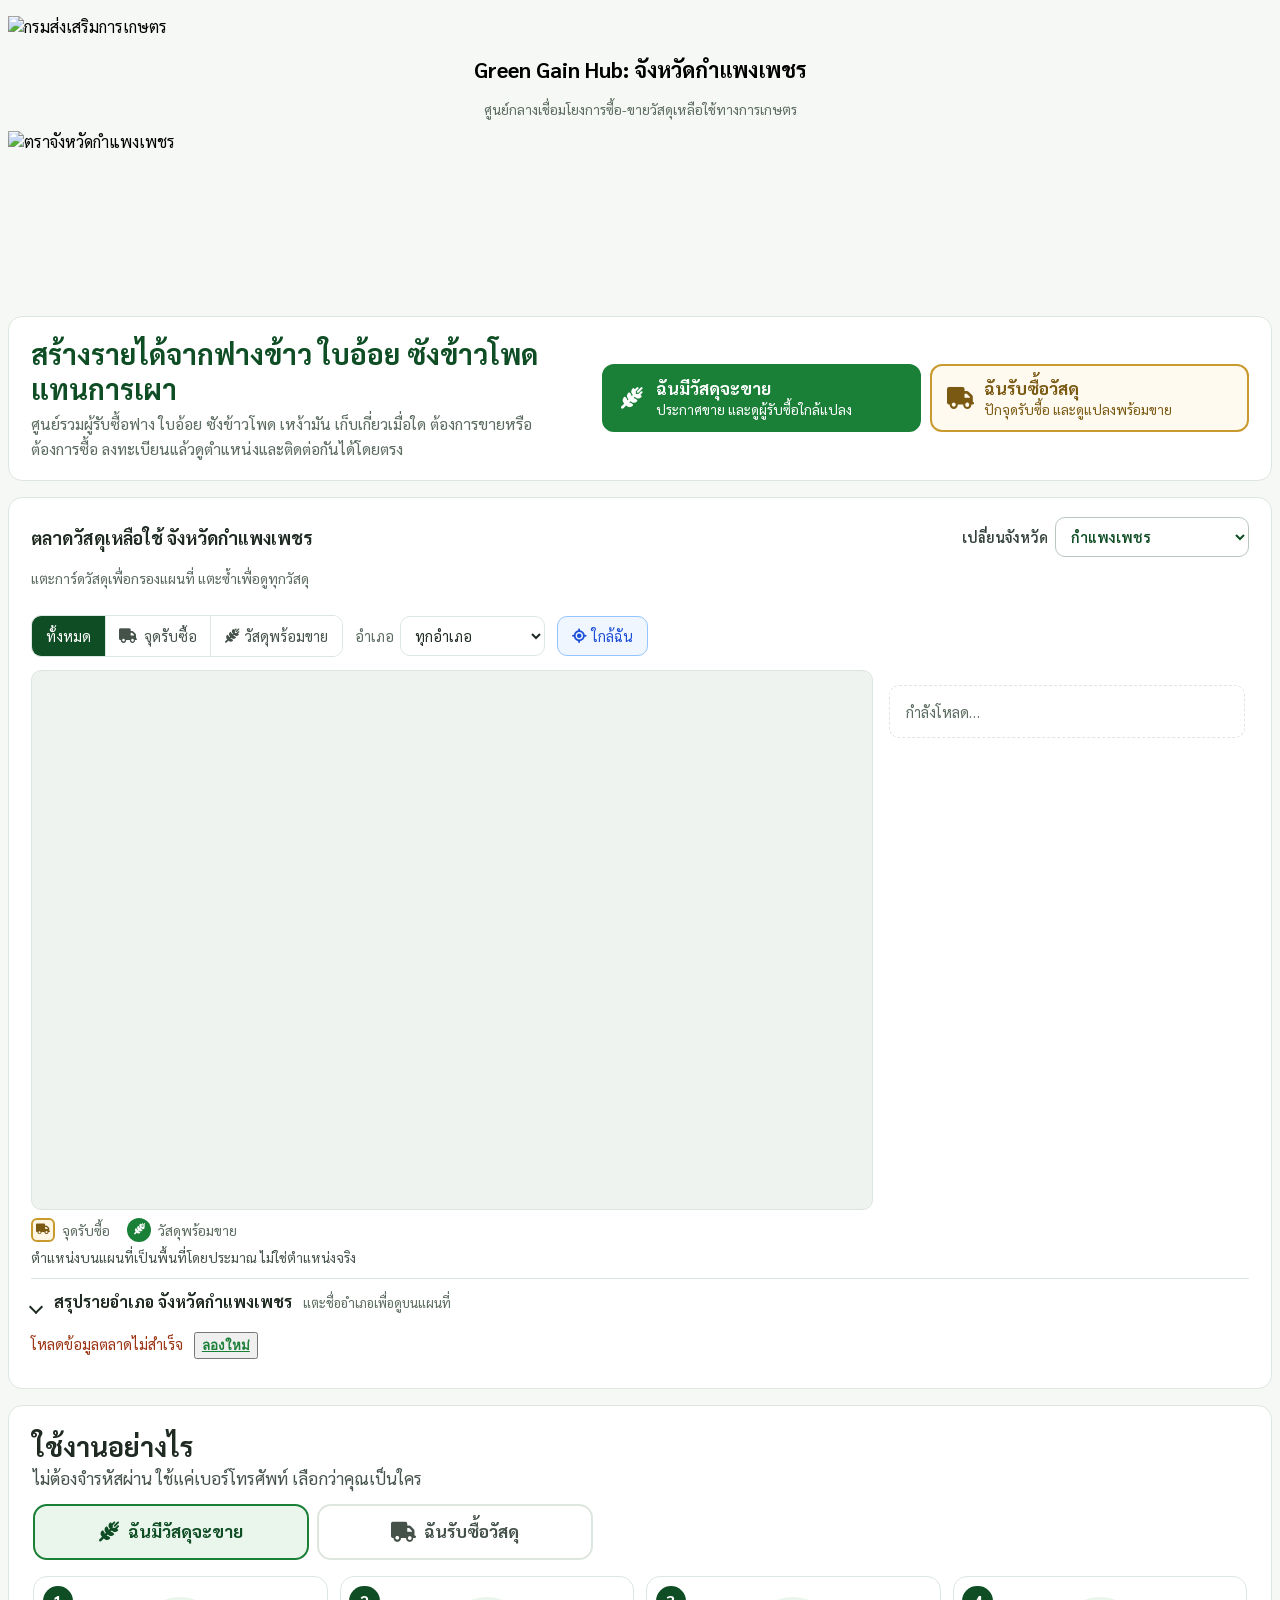
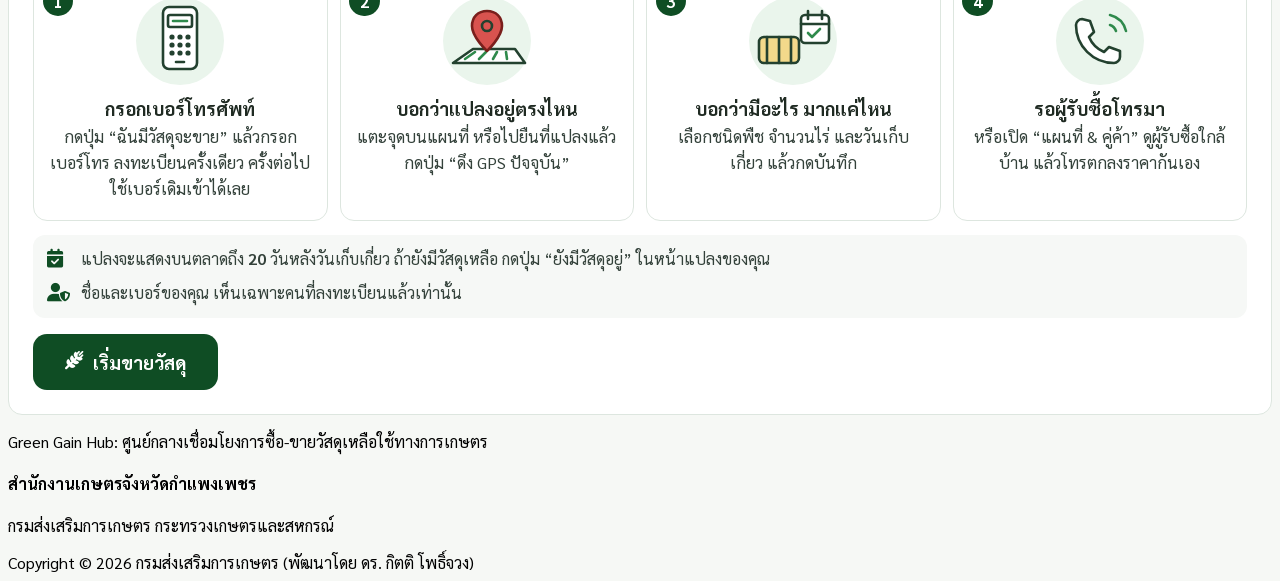
==== commit 910c6a6c: "GGH 3.3.0: เข้าสู่ระบบ/ลงทะเบียนด้วยหมายเลขโทรศัพท์อย่างเดียว + ย้ายการ์ดสรุปไปบนสรุปรายอำเภอ - เลิก" ====
--- a/index.html
+++ b/index.html
@@ -16,8 +16,9 @@
   <script src="https://cdn.jsdelivr.net/npm/sweetalert2@11"></script>
   <link href="https://fonts.googleapis.com/css2?family=Sarabun:wght@300;400;500;700&display=swap" rel="stylesheet">
   <link rel="stylesheet" href="https://cdnjs.cloudflare.com/ajax/libs/font-awesome/6.4.0/css/all.min.css">
-  <link rel="stylesheet" href="assets/dashboard.css?v=3.0.0">
-  <link rel="stylesheet" href="assets/market.css?v=3.0.0">
+  <link rel="stylesheet" href="assets/dashboard.css?v=3.3.0">
+  <link rel="stylesheet" href="assets/market.css?v=3.3.0">
+  <link rel="stylesheet" href="assets/record.css?v=3.3.0">
 
   <style>
     * { box-sizing: border-box; }
@@ -84,8 +85,6 @@
           <button type="button" data-door="login" data-role="farmer" class="ggh-mk-door is-sell"><i class="fa-solid fa-wheat-awn" aria-hidden="true"></i><span class="ggh-mk-door-name">ฉันมีวัสดุจะขาย</span><span class="ggh-mk-door-hint">ประกาศขาย และดูผู้รับซื้อใกล้แปลง</span></button>
           <button type="button" data-door="login" data-role="buyer" class="ggh-mk-door is-buy"><i class="fa-solid fa-truck" aria-hidden="true"></i><span class="ggh-mk-door-name">ฉันรับซื้อวัสดุ</span><span class="ggh-mk-door-hint">ปักจุดรับซื้อ และดูแปลงพร้อมขาย</span></button>
         </nav>
-        <!-- 3.0.0: three numbers of the chosen province — area, how many sellers, estimated biomass -->
-        <div class="ggh-mk-stats" id="mkStats" aria-live="polite">กำลังโหลดข้อมูลตลาด…</div>
       </header>
 
       <section class="ggh-mk-board" aria-labelledby="mkBoardTitle">
@@ -127,6 +126,9 @@
         <!-- 3.0.0: every district of the chosen province — area, sellers, biomass, buyers; a row filters the map -->
         <details class="ggh-mk-dist" id="mkDistWrap" open>
           <summary><span class="ggh-mk-h3">สรุปรายอำเภอ จังหวัด<span data-province>กำแพงเพชร</span></span><span class="ggh-mk-dist-hint" id="mkDistHint">แตะชื่ออำเภอเพื่อดูบนแผนที่</span></summary>
+          <!-- 3.0.0: three numbers of the chosen province — area, how many sellers, estimated biomass;
+               3.3.0: moved here from the page header, on top of the district table (same material as the table) -->
+          <div class="ggh-mk-stats" id="mkStats" aria-live="polite">กำลังโหลดข้อมูลตลาด…</div>
           <div class="ggh-mk-dist-body" id="mkDistTable"></div>
         </details>
       </section>
@@ -285,8 +287,10 @@
          <div id="map" class="md:h-[60vh]"></div>
          
          <div class="bg-white p-3 md:p-4 rounded-lg shadow mt-3 flex flex-wrap justify-center gap-x-6 gap-y-2 text-xs md:text-sm font-bold text-gray-600">
-            <span class="flex items-center gap-2"><i class="fa-solid fa-location-dot text-green-500 text-lg md:text-xl"></i> เกษตรกร</span>
-            <span class="flex items-center gap-2"><i class="fa-solid fa-location-dot text-blue-500 text-lg md:text-xl"></i> ผู้รับซื้อ</span>
+            <!-- 3.1.0: same symbols as the front page -->
+            <span class="flex items-center gap-2"><i class="ggh-mk-key is-sell" aria-hidden="true"><i class="fa-solid fa-wheat-awn"></i></i> แปลงเกษตรกร (วัสดุพร้อมขาย)</span>
+            <span class="flex items-center gap-2"><i class="ggh-mk-key is-buy" aria-hidden="true"><i class="fa-solid fa-truck"></i></i> จุดรับซื้อ</span>
+            <span class="flex items-center gap-2"><i class="ggh-mk-key is-sell" style="outline:3px solid #2563eb" aria-hidden="true"><i class="fa-solid fa-wheat-awn"></i></i> แปลงของฉัน</span>
          </div>
 
          <div id="harvestFilterPanel" class="hidden bg-emerald-50 border border-emerald-200 rounded-xl p-3 sm:p-4 mt-4">
@@ -424,18 +428,22 @@
     </div>
   </footer>
 
-  <script src="assets/config.js?v=3.0.0"></script>
-  <script src="assets/api-client.js?v=3.0.0"></script>
-  <script src="assets/province.js?v=3.0.0"></script>
-  <script src="assets/market.js?v=3.0.0" defer></script>
+  <script src="assets/config.js?v=3.3.0"></script>
+  <script src="assets/api-client.js?v=3.3.0"></script>
+  <script src="assets/province.js?v=3.3.0"></script>
+  <script src="assets/market.js?v=3.3.0" defer></script>
   <script>
-    const MATERIAL_TYPES = ['ฟางข้าว','ใบอ้อย','เหง้ามันสำปะหลัง','อื่นๆ'];
+    const MATERIAL_TYPES = ['ฟางข้าว','ใบอ้อย','ซังข้าวโพด','เหง้ามันสำปะหลัง','อื่นๆ'];
     const CROP_MATERIAL_MAP = Object.freeze({
       'ข้าวนาปี': 'ฟางข้าว',
       'ข้าวนาปรัง': 'ฟางข้าว',
       'อ้อยโรงงาน': 'ใบอ้อย',
+      'ข้าวโพดเลี้ยงสัตว์': 'ซังข้าวโพด',
       'มันสำปะหลัง': 'เหง้ามันสำปะหลัง'
     });
+    const CROPS = ['ข้าวนาปี','ข้าวนาปรัง','ข้าวโพดเลี้ยงสัตว์','อ้อยโรงงาน','มันสำปะหลัง','อื่นๆ'];
+    // 3.1.0: default harvest = planting day + typical growing days of the crop (the farmer can change it)
+    const CROP_DAYS = Object.freeze({ 'ข้าวนาปี': 120, 'ข้าวนาปรัง': 120, 'ข้าวโพดเลี้ยงสัตว์': 110, 'อ้อยโรงงาน': 330, 'มันสำปะหลัง': 300, 'อื่นๆ': 100 });
     const THAI_MONTHS = ['มกราคม','กุมภาพันธ์','มีนาคม','เมษายน','พฤษภาคม','มิถุนายน','กรกฎาคม','สิงหาคม','กันยายน','ตุลาคม','พฤศจิกายน','ธันวาคม'];
     const BUILD_VERSION = String(window.GGH_CONFIG?.BUILD_VERSION || '1.5.0');
     const MINIMUM_API_VERSION = String(window.GGH_CONFIG?.MINIMUM_API_VERSION || '1.3.1');
@@ -519,7 +527,13 @@
       return true;
     }
 
-    function getRoleMarkerIcon(role) {
+    /** 3.1.0: pins look like the front page — truck = buyer, material drawing = plot; "own" = my plot (outlined) */
+    function getRoleMarkerIcon(role, group, own) {
+      if (window.GGH_ICONS && window.L && L.divIcon) {
+        const side = role === 'buyer' ? 'buy' : 'sell';
+        return L.divIcon({ className: 'ggh-mk-divicon' + (own ? ' is-own' : ''), html: window.GGH_ICONS.pin(side, group || (role === 'buyer' ? 'rice' : 'rice'), 1, false),
+          iconSize: [44, 44], iconAnchor: [22, 22], popupAnchor: [0, -18] });
+      }
       const color = role === 'buyer' ? 'blue' : 'green';
       return new L.Icon({
         iconUrl: `https://raw.githubusercontent.com/pointhi/leaflet-color-markers/master/img/marker-icon-${color}.png`,
@@ -734,6 +748,7 @@
       if (phone) { document.getElementById('loginPhone').value = phone; f.phone.value = phone; }
       // 3.0.0: the 77 provinces, the one the page shows chosen already
       if (window.GGH_PROVINCE && f.province.options.length < 2) window.GGH_PROVINCE.fillSelect(f.province, { placeholder: 'เลือกจังหวัด', value: window.GGH_PROVINCE.code }).catch(() => {});
+      document.getElementById('loginBtn').textContent = 'เข้าสู่ระบบ';
       setMsg('hubLoginMsg', ''); setMsg('hubRegMsg', '');
       selectTab(dlg, 'hub', tab || 'login');
     }
@@ -799,7 +814,7 @@
           } else setMsg('hubLoginMsg', escapeHtml(msg || 'เชื่อมต่อไม่สำเร็จ กรุณาลองใหม่'));
       };
       // 2.9.3: farmers and buyers sign in here with their phone number only (no central identity hop).
-      google.script.run.withSuccessHandler(success).withFailureHandler(failure).loginServer({ action: 'login', username: u });
+      google.script.run.withSuccessHandler(success).withFailureHandler(failure).loginServer({ action: 'login', username: u });   // 3.3.0: phone number only
     }
 
     document.getElementById('hubPanelRegister').addEventListener('submit', (e) => { e.preventDefault(); register(); });
@@ -902,6 +917,7 @@
 
     function populateUserProfile(d) {
       const id = new Date().getTime().toString();
+      if (currentUser) currentUser.sales = d.sales || [];   // 3.1.0: shown on sold plots
 
       if (d.role === 'farmer') {
         // --- แสดง farmerFields ---
@@ -973,165 +989,199 @@
       }
     }
 
+    /* ---------- 3.1.0 record page: clear sections with icons, sensible dates, where the pin is, "ขายแล้ว" ---------- */
+    function isoDate(d) { const p = (n) => String(n).padStart(2, '0'); return `${d.getFullYear()}-${p(d.getMonth() + 1)}-${p(d.getDate())}`; }
+    function addDays(iso, days) { const d = new Date(iso + 'T00:00:00'); if (isNaN(d)) return ''; d.setDate(d.getDate() + days); return isoDate(d); }
+    function cropDays(crop) { return CROP_DAYS[crop] || CROP_DAYS['อื่นๆ']; }
+    function materialIcon(crop, material) {
+      const g = window.GGH_ICONS ? window.GGH_ICONS.groupOf(crop, material) : 'other';
+      return window.GGH_ICONS ? `<span class="rec-ico is-${g}" aria-hidden="true">${window.GGH_ICONS.svg(g)}</span>` : '<i class="fa-solid fa-seedling" aria-hidden="true"></i>';
+    }
+    /** a new plot: planting today, harvest after the crop's usual days; changing crop or planting day moves the harvest
+        day too — until the farmer sets the harvest day by hand */
+    function syncHarvestDefault(el) {
+      const card = el.closest('.record-card'); if (!card) return;
+      const plant = card.querySelector('input[name="plantDate"]'), harvest = card.querySelector('input[name="harvestDate"]');
+      const crop = card.querySelector('select[name="crop"]').value;
+      const hint = card.querySelector('[data-harvest-hint]');
+      if (hint) hint.textContent = `ค่าเริ่มต้น: วันปลูก + ${cropDays(crop)} วัน (${crop}) แก้ไขได้`;
+      if (harvest.dataset.touched === '1' || !plant.value) return;
+      harvest.value = addDays(plant.value, cropDays(crop));
+    }
+    function cropChanged(sel) {
+      syncFarmerMaterial(sel);
+      const card = sel.closest('.record-card');
+      const head = card && card.querySelector('[data-crop-icon]');
+      if (head) head.innerHTML = materialIcon(sel.value, materialForCrop(sel.value, ''));
+      const title = card && card.querySelector('[data-crop-title]'); if (title) title.textContent = sel.value;
+      syncHarvestDefault(sel);
+    }
+    /** "ต.… อ.… จ.…" under the map, from the same boundary files as the server */
+    function showPinPlace(index, lat, lng) {
+      const el = document.getElementById('place-' + index); if (!el || !window.GGH_PROVINCE) return;
+      el.textContent = 'กำลังหาตำบล อำเภอ จังหวัด…';
+      window.GGH_PROVINCE.where(lat, lng).then((loc) => {
+        el.innerHTML = loc ? `<i class="fa-solid fa-location-dot" aria-hidden="true"></i> ${escapeHtml(window.GGH_PROVINCE.label(loc))}` : '<span class="rec-warn">ตำแหน่งนี้อยู่นอกประเทศไทย กรุณาปักหมุดใหม่</span>';
+      }).catch(() => { el.textContent = ''; });
+    }
+    function soldHtml(f) {
+      const sale = (currentUser && currentUser.sales || []).find((x) => x.plotId === f.id);
+      const facts = sale ? [sale.soldDate && 'ขายเมื่อ ' + thaiDate(sale.soldDate), sale.quantityTon !== '' && sale.quantityTon != null && fmtNum(sale.quantityTon) + ' ตัน',
+        sale.amountBaht !== '' && sale.amountBaht != null && fmtNum(sale.amountBaht) + ' บาท', sale.buyerName && 'ผู้ซื้อ ' + escapeHtml(sale.buyerName)].filter(Boolean).join(' · ') : '';
+      return `<div class="rec-sold" role="status"><i class="fa-solid fa-circle-check" aria-hidden="true"></i><div><b>ขายแล้ว</b> — ไม่แสดงบนตลาด${facts ? `<span>${facts}</span>` : ''}</div>
+        <button type="button" class="rec-btn is-ghost" onclick="newSeason(${escapeHtml(JSON.stringify(f.crop || ''))}, ${escapeHtml(JSON.stringify(f.area || ''))}, ${coordinateOr(f.lat, 'null')}, ${coordinateOr(f.lng, 'null')})"><i class="fa-solid fa-rotate" aria-hidden="true"></i> ประกาศรอบการผลิตใหม่</button></div>`;
+    }
+    function fmtNum(v) { return new Intl.NumberFormat('th-TH', { maximumFractionDigits: 2 }).format(Number(v)); }
+
     function renderFarmerFieldCard(f, index){
       let rai = '', ngan = '', wah = '';
       const automaticMaterial = materialForCrop(f?.crop, f?.materialType || 'ฟางข้าว');
-      const match = f?.area?.match(/(\d+)\s*ไร่\s*(\d+)\s*งาน\s*(\d+)\s*ตร\.ว\./);
-      if (match) {
-        rai = match[1];
-        ngan = match[2];
-        wah = match[3];
-      }
-
+      const match = f?.area?.match(/(\d+(?:\.\d+)?)\s*ไร่\s*(\d+(?:\.\d+)?)\s*งาน\s*(\d+(?:\.\d+)?)\s*ตร\.ว\./);
+      if (match) { rai = match[1]; ngan = match[2]; wah = match[3]; }
+      const crop = f?.crop || CROPS[0];
+      const isNew = !f?.harvestDate && !f?.plantDate;
+      const plant = f?.plantDate || (isNew ? isoDate(new Date()) : '');
+      const harvest = f?.harvestDate || (isNew ? addDays(plant, cropDays(crop)) : '');
+      const sold = f?.recordStatus === 'Sold';
+      const saved = !!f?.timestamp;
+      const place = f?.location && f.location.province ? escapeHtml([f.location.subdistrict && 'ต.' + f.location.subdistrict, f.location.district && 'อ.' + f.location.district, 'จ.' + f.location.province].filter(Boolean).join(' ')) : '';
       return `
-      <div class="record-card bg-white p-3 sm:p-4 rounded-xl shadow border scroll-mt-28" id="farmer-card-${index}">
-        <div class="record-header flex flex-col md:flex-row justify-between md:items-center gap-2 mb-4">
-          <h4 class="text-green-800 font-bold text-sm md:text-base">
-            <i class="fa-solid fa-seedling"></i> แปลงที่ ${index}
-          </h4>
-
-          <div class="record-actions grid grid-cols-2 gap-2 w-full md:flex md:w-auto">
-            <button id="btn-delete-${index}" type="button" onclick="deleteData('${safeId(f?.id)}')"  
-              class="w-full md:w-auto bg-red-50 text-red-600 py-2.5 px-3 md:px-5 rounded-lg font-bold flex items-center justify-center gap-2 hover:bg-red-200 transition border border-red-200">
-              <i class="fa fa-trash"></i> ลบ
-            </button>
-            <button id="btn-map-${index}" type="button" onclick="switchToMap(${coordinateOr(f?.lat,16.48)},${coordinateOr(f?.lng,99.52)})"  
-            class="w-full md:w-auto bg-white text-gray-600 py-2.5 px-3 md:px-5 rounded-lg font-bold text-xs sm:text-sm flex items-center justify-center gap-1.5 hover:bg-gray-200 transition border border-gray-200">
-            <i class="fa-solid fa-map-location-dot"></i><span>แผนที่ &amp; คู่ค้า</span>
-            </button>
+      <div class="record-card rec-card is-farmer${sold ? ' is-sold' : ''} scroll-mt-28" id="farmer-card-${index}">
+        <header class="rec-head">
+          <span data-crop-icon>${materialIcon(crop, automaticMaterial)}</span>
+          <div class="rec-title"><h4>แปลงที่ ${index} · <span data-crop-title>${escapeHtml(crop)}</span></h4>
+            <p>${place ? `<i class="fa-solid fa-location-dot" aria-hidden="true"></i> ${place}` : (saved ? '' : 'แปลงใหม่ — กรอกข้อมูลแล้วกดบันทึก')}</p></div>
+          <button type="button" class="rec-btn is-map" onclick="switchToMap(${coordinateOr(f?.lat,16.48)},${coordinateOr(f?.lng,99.52)})"><i class="fa-solid fa-map-location-dot" aria-hidden="true"></i><span>แผนที่ &amp; ผู้รับซื้อ</span></button>
+        </header>
+        ${sold ? soldHtml(f) : listingStatusHtml(f)}
+        <fieldset class="rec-sec" ${sold ? 'disabled' : ''}>
+          <legend><i class="fa-solid fa-seedling" aria-hidden="true"></i> พืชและวัสดุเหลือใช้</legend>
+          <div class="rec-grid">
+            <label><span class="label-text">ชนิดพืช <span class="required-mark">*</span></span>
+              <select class="input-field" name="crop" onchange="cropChanged(this)">
+                ${CROPS.map(opt => `<option ${opt === crop ? 'selected' : ''}>${opt}</option>`).join('')}
+              </select></label>
+            <label><span class="label-text">วัสดุเหลือใช้ทางการเกษตร</span>
+              <select class="input-field bg-gray-100 text-gray-700" name="materialType" disabled aria-label="ชนิดวัสดุเหลือใช้ทางการเกษตรที่ระบบกำหนดอัตโนมัติ">
+                ${MATERIAL_TYPES.map(opt => `<option value="${opt}" ${opt === automaticMaterial ? 'selected' : ''}>${opt}</option>`).join('')}
+              </select>
+              <input type="text" name="materialOther" value="${escapeHtml(f?.materialOther || '')}" class="input-field mt-2 ${(automaticMaterial === 'อื่นๆ') ? '' : 'hidden'}" placeholder="ระบุชนิดวัสดุเหลือใช้ทางการเกษตร">
+              <small class="rec-help">ระบบเลือกให้ตามชนิดพืช</small></label>
           </div>
-          
-        </div>
-        ${listingStatusHtml(f)}
-
-        <div class="info-details grid grid-cols-1 sm:grid-cols-2 gap-3">
-          <div>
-            <label class="label-text">ชนิดพืช <span class="required-mark">*</span></label>
-            <select class="input-field" name="crop" onchange="syncFarmerMaterial(this)">
-              ${['ข้าวนาปี','ข้าวนาปรัง','อ้อยโรงงาน','มันสำปะหลัง','อื่นๆ']
-                .map(opt => `<option ${opt === f?.crop ? 'selected' : ''}>${opt}</option>`)
-                .join('')}
-            </select>
+        </fieldset>
+        <fieldset class="rec-sec" ${sold ? 'disabled' : ''}>
+          <legend><i class="fa-solid fa-calendar-days" aria-hidden="true"></i> ช่วงเวลา</legend>
+          <div class="rec-grid">
+            <label><span class="label-text">วันปลูก</span><input type="date" name="plantDate" class="input-field" value="${escapeHtml(plant)}" onchange="syncHarvestDefault(this)"></label>
+            <label><span class="label-text">วันเก็บเกี่ยว <span class="required-mark">*</span></span><input type="date" name="harvestDate" required class="input-field" value="${escapeHtml(harvest)}" ${isNew ? '' : 'data-touched="1"'} oninput="this.dataset.touched='1'">
+              <small class="rec-help" data-harvest-hint>${isNew ? `ค่าเริ่มต้น: วันปลูก + ${cropDays(crop)} วัน (${escapeHtml(crop)}) แก้ไขได้` : 'ผู้รับซื้อเห็นแปลงตามวันเก็บเกี่ยวนี้'}</small></label>
           </div>
-
-          <div>
-            <label class="label-text">ชนิดวัสดุเหลือใช้ทางการเกษตร <span class="required-mark">*</span></label>
-            <select class="input-field bg-gray-100 text-gray-700" name="materialType" disabled aria-label="ชนิดวัสดุเหลือใช้ทางการเกษตรที่ระบบกำหนดอัตโนมัติ">
-              ${MATERIAL_TYPES.map(opt => `<option value="${opt}" ${opt === automaticMaterial ? 'selected' : ''}>${opt}</option>`).join('')}
-            </select>
-            <input type="text" name="materialOther"
-              value="${escapeHtml(f?.materialOther || '')}"
-              class="input-field mt-2 ${(automaticMaterial === 'อื่นๆ') ? '' : 'hidden'}"
-              placeholder="ระบุชนิดวัสดุเหลือใช้ทางการเกษตร">
-            <p class="text-sm text-gray-600 mt-1">ระบบกำหนดอัตโนมัติตามชนิดพืช</p>
+        </fieldset>
+        <fieldset class="rec-sec" ${sold ? 'disabled' : ''}>
+          <legend><i class="fa-solid fa-ruler-combined" aria-hidden="true"></i> ขนาดแปลง</legend>
+          <div class="rec-area">
+            <label><input type="number" value="${rai}" name="rai" class="input-field" inputmode="decimal" min="0" placeholder="0"><span>ไร่</span></label>
+            <label><input type="number" value="${ngan}" name="ngan" class="input-field" inputmode="decimal" min="0" max="3" placeholder="0"><span>งาน</span></label>
+            <label><input type="number" value="${wah}" name="wah" class="input-field" inputmode="decimal" min="0" max="99" placeholder="0"><span>ตร.ว.</span></label>
           </div>
-
-          <div><label class="label-text">วันปลูก</label><input type="date" name="plantDate" class="input-field" value="${escapeHtml(f?.plantDate || '')}"></div>
-          <div><label class="label-text">วันเก็บเกี่ยว <span class="required-mark">*</span></label><input type="date" name="harvestDate" required class="input-field" value="${escapeHtml(f?.harvestDate || '')}"></div>
-        </div>
-
-        <label class="label-text my-2">พื้นที่ (ไร่-งาน-ตร.ว.)</label>
-        <div class="grid grid-cols-3 gap-2 mt-2">
-          <input type="number" value="${rai}" name="rai" class="input-field px-2 sm:px-3" inputmode="decimal" min="0" placeholder="ไร่">
-          <input type="number" value="${ngan}" name="ngan" class="input-field px-2 sm:px-3" inputmode="decimal" min="0" placeholder="งาน">
-          <input type="number" value="${wah}" name="wah" class="input-field px-2 sm:px-3" inputmode="decimal" min="0" placeholder="ตร.ว.">
-        </div>
-
-        <div class="mt-5 sm:mt-6 border-t pt-5 sm:pt-6">
-          <label class="label-text font-bold">พิกัดแปลง <span class="required-mark">*</span></label>
-          <p class="text-sm text-gray-600 mb-3">กดดึงพิกัดปัจจุบัน หรือเลื่อนหมุดสีเขียวบนแผนที่ให้ตรงกับสถานที่ของท่าน</p>
-          
-          <button type="button" onclick="getGPS('miniMap-${index}')" class="w-full md:w-auto bg-indigo-100 text-indigo-700 py-3 px-6 rounded-lg font-bold mb-4 flex items-center justify-center gap-2 hover:bg-indigo-200 transition">
-            <i class="fa-solid fa-location-crosshairs"></i> ดึง GPS ปัจจุบัน
-          </button>
-        
-          <div class="grid grid-cols-1 sm:grid-cols-2 gap-2 mb-3">
-              <input type="text" name="lat" id="lat-${index}" class="input-field text-xs bg-gray-50" placeholder="Latitude" readonly 
-              value="${f?.lat??''}">
-              <input type="text" name="lng" id="lng-${index}" class="input-field text-xs bg-gray-50" placeholder="Longitude" readonly 
-              value="${f?.lng??''}">
-          </div>
-          <div id="miniMap-${index}" class="mt-3 rounded border"></div>
-        </div>
-
-        <button type="button" onclick="submitData('${safeId(f?.id)}', ${index})" class="w-full bg-green-600 hover:bg-green-700 text-white py-3.5 sm:py-4 rounded-xl font-bold mt-6 sm:mt-8 shadow-lg text-base sm:text-lg transition">บันทึกข้อมูลเข้าสู่ระบบ</button>
-
+        </fieldset>
+        <fieldset class="rec-sec" ${sold ? 'disabled' : ''}>
+          <legend><i class="fa-solid fa-map-pin" aria-hidden="true"></i> ตำแหน่งแปลง <span class="required-mark">*</span></legend>
+          <p class="rec-help">กด "ใช้ตำแหน่งปัจจุบัน" ขณะอยู่ที่แปลง หรือแตะบนแผนที่ แล้วลากหมุดให้ตรงแปลง</p>
+          <button type="button" onclick="getGPS('miniMap-${index}')" class="rec-btn is-gps"><i class="fa-solid fa-location-crosshairs" aria-hidden="true"></i> ใช้ตำแหน่งปัจจุบัน</button>
+          <p class="rec-place" id="place-${index}" aria-live="polite">${place ? `<i class="fa-solid fa-location-dot" aria-hidden="true"></i> ${place}` : ''}</p>
+          <div id="miniMap-${index}" class="mt-2 rounded border"></div>
+          <details class="rec-coords"><summary>พิกัด (ละติจูด, ลองจิจูด)</summary>
+            <div class="grid grid-cols-2 gap-2 mt-2">
+              <input type="text" name="lat" id="lat-${index}" class="input-field text-xs bg-gray-50" placeholder="Latitude" readonly value="${f?.lat??''}">
+              <input type="text" name="lng" id="lng-${index}" class="input-field text-xs bg-gray-50" placeholder="Longitude" readonly value="${f?.lng??''}">
+            </div></details>
+        </fieldset>
+        ${sold ? '' : `<div class="rec-actions">
+          <button type="button" onclick="submitData('${safeId(f?.id)}', ${index})" class="rec-btn is-save"><i class="fa-solid fa-floppy-disk" aria-hidden="true"></i> บันทึกข้อมูลแปลง</button>
+          ${saved && f?.recordStatus === 'Open' ? `<button type="button" onclick="markSold('${safeId(f?.id)}', ${index})" class="rec-btn is-sold"><i class="fa-solid fa-hand-holding-dollar" aria-hidden="true"></i> ขายแล้ว</button>` : ''}
+          <button id="btn-delete-${index}" type="button" onclick="deleteData('${safeId(f?.id)}')" class="rec-btn is-delete"><i class="fa-solid fa-trash" aria-hidden="true"></i> ลบแปลง</button>
+        </div>`}
       </div>
       `;
     }
 
+    /** 3.1.0 "ขายแล้ว": what was really sold (all optional) — the plot leaves the market */
+    function markSold(id, index) {
+      Swal.fire({
+        title: 'บันทึกการขาย', confirmButtonText: 'บันทึกว่าขายแล้ว', cancelButtonText: 'ยกเลิก', showCancelButton: true, confirmButtonColor: '#1a7f37', focusConfirm: false,
+        html: `<p class="rec-help" style="text-align:left">กรอกเท่าที่ทราบ ข้อมูลนี้ช่วยให้สำนักงานเกษตรเห็นรายได้จริงของเกษตรกร (ไม่แสดงต่อสาธารณะ)</p>
+          <label class="swal-field">วันที่ขาย<input id="soldDate" type="date" class="input-field" value="${isoDate(new Date())}" max="${isoDate(new Date())}"></label>
+          <label class="swal-field">ปริมาณที่ขาย (ตัน)<input id="soldTon" type="number" min="0" step="0.1" inputmode="decimal" class="input-field" placeholder="เช่น 5.5"></label>
+          <label class="swal-field">ได้เงินรวม (บาท)<input id="soldBaht" type="number" min="0" step="1" inputmode="numeric" class="input-field" placeholder="เช่น 3000"></label>
+          <label class="swal-field">ขายให้ (ชื่อผู้ซื้อ)<input id="soldBuyer" type="text" maxlength="150" class="input-field" placeholder="ไม่บังคับ"></label>`,
+        preConfirm: () => ({ id, soldDate: document.getElementById('soldDate').value, quantityTon: document.getElementById('soldTon').value,
+          amountBaht: document.getElementById('soldBaht').value, buyerName: document.getElementById('soldBuyer').value.trim() })
+      }).then((res) => {
+        if (!res.isConfirmed) return;
+        Swal.showLoading();
+        google.script.run
+          .withSuccessHandler((d) => { Swal.fire('บันทึกแล้ว', d.message, 'success'); miniMaps = {}; miniMarkers = {}; loadUserProfile(); })
+          .withFailureHandler((err) => Swal.fire('เกิดข้อผิดพลาด', err.message, 'error'))
+          .markSoldServer(res.value);
+      });
+    }
+    /** a sold plot, next season: a new card with the same crop, size and pin */
+    function newSeason(crop, area, lat, lng) {
+      const container = document.getElementById('farmerList');
+      const index = container.children.length + 1;
+      container.insertAdjacentHTML('beforeend', renderFarmerFieldCard({ id: String(Date.now()), crop, area, lat: lat ?? '', lng: lng ?? '' }, index));
+      setTimeout(() => {
+        initMiniMap(`miniMap-${index}`, lat, lng);
+        if (validCoordinates(lat, lng)) { setMiniMarker(`miniMap-${index}`, lat, lng); }
+        document.getElementById('farmer-card-' + index)?.scrollIntoView({ behavior: 'smooth', block: 'start' });
+      }, 150);
+    }
+
     function renderBuyerFieldCard(b, index){
+      const type = b?.materialType || 'ฟางข้าว';
+      const place = b?.location && b.location.province ? escapeHtml([b.location.subdistrict && 'ต.' + b.location.subdistrict, b.location.district && 'อ.' + b.location.district, 'จ.' + b.location.province].filter(Boolean).join(' ')) : '';
+      const truck = '<span class="rec-ico is-buy" aria-hidden="true"><i class="fa-solid fa-truck"></i></span>';
       return `
-      <div class="record-card bg-white p-3 sm:p-4 rounded-xl shadow border scroll-mt-28" id="buyer-card-${index}">
-        <div class="record-header flex flex-col md:flex-row justify-between md:items-center gap-2 mb-4">
-            <h4 class="text-blue-800 font-bold text-sm md:text-base">
-              <i class="fa-solid fa-industry"></i> ข้อมูลการรับซื้อ ${index}
-            </h4>
-
-            <div class="record-actions grid grid-cols-2 gap-2 w-full md:flex md:w-auto">
-              <button id="btn-delete-${index}" type="button" onclick="deleteData('${safeId(b?.id)}')"  
-                class="w-full md:w-auto bg-red-50 text-red-600 py-2.5 px-3 md:px-5 rounded-lg font-bold flex items-center justify-center gap-2 hover:bg-red-200 transition border border-red-200">
-                <i class="fa fa-trash"></i> ลบ
-              </button>
-
-              <button id="btn-map-${index}" type="button" onclick="switchToMap(${coordinateOr(b?.lat,16.48)},${coordinateOr(b?.lng,99.52)})"  
-                class="w-full md:w-auto bg-white text-gray-600 py-2.5 px-3 md:px-5 rounded-lg font-bold text-xs sm:text-sm flex items-center justify-center gap-1.5 hover:bg-gray-200 transition border border-gray-200">
-                <i class="fa-solid fa-map-location-dot"></i><span>แผนที่ &amp; คู่ค้า</span>
-              </button>
-            </div>
-
+      <div class="record-card rec-card is-buyer scroll-mt-28" id="buyer-card-${index}">
+        <header class="rec-head">
+          ${truck}
+          <div class="rec-title"><h4>จุดรับซื้อที่ ${index} · ${escapeHtml(type === 'อื่นๆ' ? (b?.materialOther || 'วัสดุอื่น') : type)}</h4>
+            <p>${place ? `<i class="fa-solid fa-location-dot" aria-hidden="true"></i> ${place}` : (b?.timestamp ? '' : 'จุดรับซื้อใหม่ — กรอกข้อมูลแล้วกดบันทึก')}</p></div>
+          <button type="button" class="rec-btn is-map" onclick="switchToMap(${coordinateOr(b?.lat,16.48)},${coordinateOr(b?.lng,99.52)})"><i class="fa-solid fa-map-location-dot" aria-hidden="true"></i><span>แผนที่ &amp; แปลงพร้อมขาย</span></button>
+        </header>
+        <fieldset class="rec-sec">
+          <legend><i class="fa-solid fa-boxes-stacked" aria-hidden="true"></i> วัสดุที่รับซื้อ</legend>
+          <div class="rec-grid">
+            <label><span class="label-text">รับซื้อวัสดุ <span class="required-mark">*</span></span>
+              <select name="materialType" class="input-field" onchange="toggleOtherMaterial(this)">
+                ${MATERIAL_TYPES.map(opt => `<option value="${opt}" ${opt === type ? 'selected' : ''}>${opt}</option>`).join('')}
+              </select>
+              <input type="text" name="materialOther" value="${escapeHtml(b?.materialOther || '')}" class="input-field mt-2 ${(type === 'อื่นๆ') ? '' : 'hidden'}" placeholder="ระบุชนิดวัสดุเหลือใช้ทางการเกษตร"></label>
+            <label><span class="label-text">ปริมาณที่รับได้ (ตัน/วัน) <span class="required-mark">*</span></span>
+              <input type="text" value="${escapeHtml(b?.capacity??'')}" name="capacity" class="input-field" placeholder="เช่น 50"></label>
+            <label><span class="label-text">คุณภาพที่ต้องการ <span class="required-mark">*</span></span>
+              <input type="text" value="${escapeHtml(b?.quality??'')}" name="quality" class="input-field" placeholder="เช่น ความชื้นไม่เกิน 15%"></label>
+            <label><span class="label-text">ราคารับซื้อ (บาท/ไร่) <span class="required-mark">*</span></span>
+              <input type="number" value="${b?.price??''}" name="price" class="input-field" inputmode="decimal" min="0" step="0.01" placeholder="เช่น 600"></label>
+          </div>
+        </fieldset>
+        <fieldset class="rec-sec">
+          <legend><i class="fa-solid fa-map-pin" aria-hidden="true"></i> ตำแหน่งจุดรับซื้อ <span class="required-mark">*</span></legend>
+          <p class="rec-help">กด "ใช้ตำแหน่งปัจจุบัน" ขณะอยู่ที่จุดรับซื้อ หรือแตะบนแผนที่ แล้วลากหมุดให้ตรงตำแหน่ง</p>
+          <button type="button" onclick="getGPS('miniMap-${index}')" class="rec-btn is-gps"><i class="fa-solid fa-location-crosshairs" aria-hidden="true"></i> ใช้ตำแหน่งปัจจุบัน</button>
+          <p class="rec-place" id="place-${index}" aria-live="polite">${place ? `<i class="fa-solid fa-location-dot" aria-hidden="true"></i> ${place}` : ''}</p>
+          <div id="miniMap-${index}" class="mt-2 rounded border"></div>
+          <details class="rec-coords"><summary>พิกัด (ละติจูด, ลองจิจูด)</summary>
+            <div class="grid grid-cols-2 gap-2 mt-2">
+              <input type="text" name="lat" id="lat-${index}" class="input-field text-xs bg-gray-50" placeholder="Latitude" readonly value="${b?.lat??''}">
+              <input type="text" name="lng" id="lng-${index}" class="input-field text-xs bg-gray-50" placeholder="Longitude" readonly value="${b?.lng??''}">
+            </div></details>
+        </fieldset>
+        <div class="rec-actions">
+          <button type="button" onclick="submitData('${safeId(b?.id)}',${index})" class="rec-btn is-save"><i class="fa-solid fa-floppy-disk" aria-hidden="true"></i> บันทึกจุดรับซื้อ</button>
+          <button id="btn-delete-${index}" type="button" onclick="deleteData('${safeId(b?.id)}')" class="rec-btn is-delete"><i class="fa-solid fa-trash" aria-hidden="true"></i> ลบ</button>
         </div>
-           
-        <div class="grid grid-cols-1 md:grid-cols-2 gap-4">
-            <div>
-              <label class="label-text">รับซื้อวัสดุ <span class="required-mark">*</span></label>
-              <select name="materialType" class="input-field" onchange="toggleOtherMaterial(this)">
-              ${MATERIAL_TYPES
-                  .map(opt => `<option value="${opt}" ${opt === (b?.materialType || 'ฟางข้าว') ? 'selected' : ''}>${opt}</option>`)
-                  .join('')}
-              </select>
-              <input type="text" name="materialOther"
-                value="${escapeHtml(b?.materialOther || '')}"
-                class="input-field mt-2 ${(b?.materialType === 'อื่นๆ') ? '' : 'hidden'}"
-                placeholder="ระบุชนิดวัสดุเหลือใช้ทางการเกษตร">
-            </div>
-            
-            <div>
-              <label class="label-text">ปริมาณที่รับได้ (ตัน/วัน) <span class="required-mark">*</span></label>
-              <input type="text" value="${escapeHtml(b?.capacity??'')}" name="capacity" class="input-field" placeholder="เช่น 50 ตัน">
-            </div>
-
-            <div class="grid grid-cols-1 sm:grid-cols-2 gap-3 md:col-span-2">
-                <div>
-                  <label class="label-text">คุณภาพ <span class="required-mark">*</span></label>
-                  <input type="text" value="${escapeHtml(b?.quality??'')}" name="quality" class="input-field" placeholder="เช่น ความชื้น<15%">
-                </div>
-                <div>
-                  <label class="label-text">ราคา (บาท/ไร่) <span class="required-mark">*</span></label>
-                  <input type="number" value="${b?.price??''}" name="price" class="input-field" inputmode="decimal" min="0" step="0.01" placeholder="ระบุราคา">
-                </div>
-            </div>
-        </div>
-
-        <div class="mt-5 sm:mt-6 border-t pt-5 sm:pt-6">
-          <label class="label-text font-bold">พิกัดสถานที่รับซื้อ <span class="required-mark">*</span></label>
-          <p class="text-sm text-gray-600 mb-3">กดดึงพิกัดปัจจุบัน หรือเลื่อนหมุดสีน้ำเงินบนแผนที่ให้ตรงกับสถานที่ของท่าน</p>
-          
-          <button type="button" onclick="getGPS('miniMap-${index}')" class="w-full md:w-auto bg-indigo-100 text-indigo-700 py-3 px-6 rounded-lg font-bold mb-4 flex items-center justify-center gap-2 hover:bg-indigo-200 transition">
-            <i class="fa-solid fa-location-crosshairs"></i> ดึง GPS ปัจจุบัน
-          </button>
-        
-          <div class="grid grid-cols-1 sm:grid-cols-2 gap-2 mb-3">
-              <input type="text" name="lat" id="lat-${index}" class="input-field text-xs bg-gray-50" placeholder="Latitude" readonly 
-              value="${b?.lat??''}">
-              <input type="text" name="lng" id="lng-${index}" class="input-field text-xs bg-gray-50" placeholder="Longitude" readonly 
-              value="${b?.lng??''}">
-          </div>
-          <div id="miniMap-${index}" class="mt-3 rounded border"></div>
-        </div>
-
-        <button type="button" onclick="submitData('${safeId(b?.id)}',${index})" class="w-full bg-green-600 hover:bg-green-700 text-white py-3.5 sm:py-4 rounded-xl font-bold mt-6 sm:mt-8 shadow-lg text-base sm:text-lg transition">บันทึกข้อมูลเข้าสู่ระบบ</button>
-
       </div>
       `;
     }
@@ -1243,17 +1293,21 @@
       document.getElementById('lng-'+ id).value = Number(lng).toFixed(6);
       if(miniMarkers[mapId]) miniMaps[mapId].removeLayer(miniMarkers[mapId]);
 
+      const card = document.getElementById((currentUser?.role === 'farmer' ? 'farmer-card-' : 'buyer-card-') + id);
+      const cropSel = card && card.querySelector('select[name="crop"]');
+      const group = window.GGH_ICONS ? window.GGH_ICONS.groupOf(cropSel ? cropSel.value : '', card && card.querySelector('select[name="materialType"]')?.value) : '';
       const marker = L.marker([lat, lng], {
         draggable: true,
-        icon: getRoleMarkerIcon(currentUser?.role)
+        icon: getRoleMarkerIcon(currentUser?.role, group)
       }).addTo(miniMaps[mapId]);
       miniMarkers[mapId] = marker;
-
+      showPinPlace(id, lat, lng);
 
       marker.on('dragend', e => {
         const p = e.target.getLatLng();
         document.getElementById('lat-' + id).value = p.lat.toFixed(6);
         document.getElementById('lng-' + id).value = p.lng.toFixed(6);
+        showPinPlace(id, p.lat, p.lng);
       });
     }
 
@@ -1268,7 +1322,7 @@
       if (!mainMap) {
         mainMap = L.map('map').setView([lat || 16.48, lng || 99.52], 9);
 
-        L.tileLayer('https://{s}.tile.openstreetmap.org/{z}/{x}/{y}.png')
+        L.tileLayer('https://{s}.tile.openstreetmap.org/{z}/{x}/{y}.png', { maxZoom: 18, className: 'ggh-basemap', attribution: '&copy; OpenStreetMap contributors' })
           .addTo(mainMap);
       }
 
@@ -1278,9 +1332,7 @@
           mainMap.removeLayer(mapMarkers['user']);
         }
 
-        const icon = getRoleMarkerIcon(currentUser.role);
-
-        mapMarkers['user'] = L.marker([lat, lng], {icon: icon}).addTo(mainMap).bindPopup('📍 ตำแหน่งของคุณ');
+        mapMarkers['user'] = L.circleMarker([lat, lng], { radius: 8, color: '#fff', weight: 2, fillColor: '#2563eb', fillOpacity: 1 }).addTo(mainMap).bindPopup('ตำแหน่งที่เลือก');
         mainMap.setView([lat, lng], 9);
 
         loadMatchingData(lat, lng);
@@ -1355,8 +1407,9 @@
           mapPoints.forEach(({ item, role, own }, index) => {
             if (!validCoordinates(item.lat, item.lng)) return;
             const markerId = `m-${own ? 'own-' : ''}${role}-${safeId(item.id) || index}`;
+            const group = window.GGH_ICONS ? window.GGH_ICONS.groupOf(item.crop, item.material) : '';
             const marker = L.marker([Number(item.lat), Number(item.lng)], {
-              icon: getRoleMarkerIcon(role)
+              icon: getRoleMarkerIcon(role, group, own)
             }).addTo(mainMap);
             const popup = own
               ? mapPointDescription(item, role).replace('ประเภท: แปลงเกษตรกร', 'ประเภท: แปลงของฉัน')
@@ -1467,6 +1520,11 @@
     }
 
     function deleteData(mapId){
+      // 3.1.0: ask first — a deleted plot disappears from the market and from this page
+      Swal.fire({ title: 'ลบข้อมูลนี้?', text: 'ข้อมูลจะหายจากตลาดและจากหน้านี้ ถ้าขายแล้วให้กด "ขายแล้ว" แทน', icon: 'warning', showCancelButton: true,
+        confirmButtonText: 'ลบ', cancelButtonText: 'ยกเลิก', confirmButtonColor: '#d33' }).then((r) => { if (r.isConfirmed) deleteDataNow(mapId); });
+    }
+    function deleteDataNow(mapId){
       const phone = document.getElementById('entryPhone').value;
 
       const payload = {
--- a/assets/market.css
+++ b/assets/market.css
@@ -20,7 +20,7 @@
 .ggh-mk-door.is-buy { background: #fffaf0; border-color: var(--ggh-straw); color: var(--ggh-straw-ink); }
 .ggh-mk-door.is-buy:hover { background: #fbf0d4; }
 .ggh-mk-door:focus-visible, .ggh-mk button:focus-visible, .ggh-mk select:focus-visible, .ggh-mk a:focus-visible, .ggh-mk-item:focus-visible { outline: 3px solid rgba(26,127,55,.35); outline-offset: 2px; }
-.ggh-mk-stats { grid-column: 1 / -1; display: grid; grid-template-columns: repeat(3, minmax(0, 1fr)); gap: .6rem; margin: 0; padding-top: .9rem; border-top: 1px solid var(--ggh-line); font-size: .92rem; color: var(--ggh-muted); }
+.ggh-mk-stats { display: grid; grid-template-columns: repeat(3, minmax(0, 1fr)); gap: .6rem; margin: .6rem 0 .2rem; font-size: .92rem; color: var(--ggh-muted); }   /* 3.3.0: on top of the district table */
 .ggh-mk-stats.is-error { display: block; color: #9a3412; }
 /* 2.7.0 key numbers: what is offered, who buys, how much of the province is trading */
 .ggh-mk-key-tile { position: relative; padding: .7rem .8rem .75rem 2.75rem; border-radius: 12px; background: #f6f8f6; min-width: 0; }
--- a/assets/record.css
+++ b/assets/record.css
@@ -0,0 +1,65 @@
+/* Green Gain Hub 3.1.0 — signed-in record page (บันทึกข้อมูล) for farmers and buyers.
+   One card per plot / buy point: a header with the material drawing (same as the front page) and where the pin is,
+   then short sections with an icon each (what, when, how big, where), then large actions. Big type and targets for
+   older farmers; colour never carries meaning alone (every status has a word and an icon). */
+.rec-card { background: var(--ggh-surface); border: 1px solid var(--ggh-line); border-radius: var(--ggh-radius-lg); padding: 1rem; display: grid; gap: .85rem; box-shadow: 0 1px 2px rgba(15, 77, 36, .06); }
+.rec-card.is-farmer { border-top: 4px solid var(--ggh-green); }
+.rec-card.is-buyer { border-top: 4px solid var(--ggh-straw); }
+.rec-card.is-sold { background: #f7f9f7; }
+.rec-head { display: grid; grid-template-columns: auto minmax(0, 1fr) auto; gap: .75rem; align-items: center; }
+.rec-ico { display: inline-grid; place-items: center; width: 3rem; height: 3rem; border-radius: 50%; background: #eaf5ec; color: var(--ggh-green-dark); font-size: 1.35rem; }
+.rec-ico svg { width: 1.9rem; height: 1.9rem; fill: currentColor; }
+.rec-ico.is-sugarcane { background: #eef6e4; color: #3f6b12; }
+.rec-ico.is-maize { background: #fdf5dc; color: #7a5a12; }
+.rec-ico.is-cassava { background: #f4ede4; color: #6b4a22; }
+.rec-ico.is-buy { background: #fff3d6; color: var(--ggh-straw-ink); }
+.rec-title h4 { margin: 0; font-size: 1.12rem; font-weight: 700; color: var(--ggh-ink); line-height: 1.3; }
+.rec-title p { margin: .15rem 0 0; font-size: .92rem; color: #44524a; }
+.rec-title p i { color: var(--ggh-green); }
+.rec-sec { border: 0; margin: 0; padding: .8rem .85rem .85rem; background: #f6f8f6; border-radius: 12px; min-width: 0; }
+.rec-sec legend { float: left; width: 100%; padding: 0; margin: 0 0 .55rem; font-weight: 700; font-size: 1rem; color: var(--ggh-green-dark); display: flex; align-items: center; gap: .45rem; }
+.rec-card.is-buyer .rec-sec legend { color: var(--ggh-straw-ink); }
+.rec-sec legend i { width: 1.4rem; text-align: center; }
+.rec-sec legend + * { clear: both; }
+.rec-sec[disabled] { opacity: 1; }
+.rec-sec[disabled] .input-field { background: #eef2ef; color: #33413a; }
+.rec-grid { display: grid; grid-template-columns: repeat(2, minmax(0, 1fr)); gap: .7rem; }
+.rec-grid > label { display: grid; gap: .25rem; min-width: 0; }
+.rec-help { display: block; font-size: .86rem; color: #44524a; line-height: 1.45; margin: 0; }
+.rec-area { display: grid; grid-template-columns: repeat(3, minmax(0, 1fr)); gap: .6rem; }
+.rec-area label { position: relative; display: block; }
+.rec-area .input-field { padding-right: 3.2rem; font-size: 1.1rem; font-weight: 600; text-align: right; }
+.rec-area span { position: absolute; right: .7rem; top: 50%; transform: translateY(-50%); font-size: .9rem; font-weight: 600; color: #44524a; pointer-events: none; }
+.rec-place { margin: .55rem 0 0; min-height: 1.4em; font-weight: 600; color: var(--ggh-green-dark); font-size: .95rem; }
+.rec-warn { color: #9a3412; }
+.rec-coords { margin-top: .5rem; font-size: .86rem; color: #44524a; }
+.rec-coords summary { cursor: pointer; min-height: 32px; display: flex; align-items: center; }
+.rec-actions { display: grid; grid-template-columns: minmax(0, 2fr) minmax(0, 1fr) auto; gap: .6rem; }
+.rec-btn { display: inline-flex; align-items: center; justify-content: center; gap: .5rem; min-height: 48px; padding: .55rem 1rem; border-radius: 12px; border: 2px solid transparent;
+  font: inherit; font-weight: 700; font-size: 1rem; cursor: pointer; transition: background-color .15s ease; text-decoration: none; }
+.rec-btn:focus-visible { outline: 3px solid rgba(26, 127, 55, .35); outline-offset: 2px; }
+.rec-btn.is-save { background: var(--ggh-green); color: #fff; font-size: 1.08rem; }
+.rec-btn.is-save:hover { background: var(--ggh-green-dark); }
+.rec-btn.is-sold { background: #fff7e6; border-color: var(--ggh-straw); color: var(--ggh-straw-ink); }
+.rec-btn.is-sold:hover { background: #fbf0d4; }
+.rec-btn.is-delete { background: #fff; border-color: #f1c4c4; color: #b42318; font-size: .92rem; }
+.rec-btn.is-delete:hover { background: #fef2f2; }
+.rec-btn.is-map { background: #fff; border-color: var(--ggh-line); color: #33413a; font-size: .9rem; min-height: 44px; }
+.rec-btn.is-map:hover { background: #f6f8f6; }
+.rec-btn.is-gps { background: #eef2ff; color: #3730a3; border-color: #c7d2fe; width: 100%; }
+.rec-btn.is-ghost { background: #fff; border-color: var(--ggh-line); color: var(--ggh-green-dark); min-height: 44px; font-size: .92rem; }
+.rec-sold { display: grid; grid-template-columns: auto minmax(0, 1fr); gap: .3rem .6rem; align-items: start; padding: .75rem .85rem; border-radius: 12px; background: #eaf5ec; border: 1px solid #9fd0ac; color: var(--ggh-green-dark); }
+.rec-sold > i { font-size: 1.3rem; margin-top: .1rem; }
+.rec-sold span { display: block; font-size: .9rem; color: #33413a; margin-top: .15rem; }
+.rec-sold .rec-btn { grid-column: 1 / -1; justify-self: start; }
+.ggh-mk-divicon.is-own .ggh-mk-pin { outline: 3px solid #2563eb; outline-offset: 1px; }
+.swal-field { display: grid; gap: .25rem; text-align: left; font-weight: 600; font-size: .95rem; margin-top: .6rem; color: #33413a; }
+@media (max-width: 639px) {
+  .rec-card { padding: .8rem; }
+  .rec-head { grid-template-columns: auto minmax(0, 1fr); }
+  .rec-head .rec-btn.is-map { grid-column: 1 / -1; width: 100%; }
+  .rec-grid { grid-template-columns: minmax(0, 1fr); }
+  .rec-actions { grid-template-columns: minmax(0, 1fr); }
+  .rec-area .input-field { padding-right: 2.9rem; font-size: 1rem; }
+  .rec-area span { right: .5rem; font-size: .8rem; }
+}
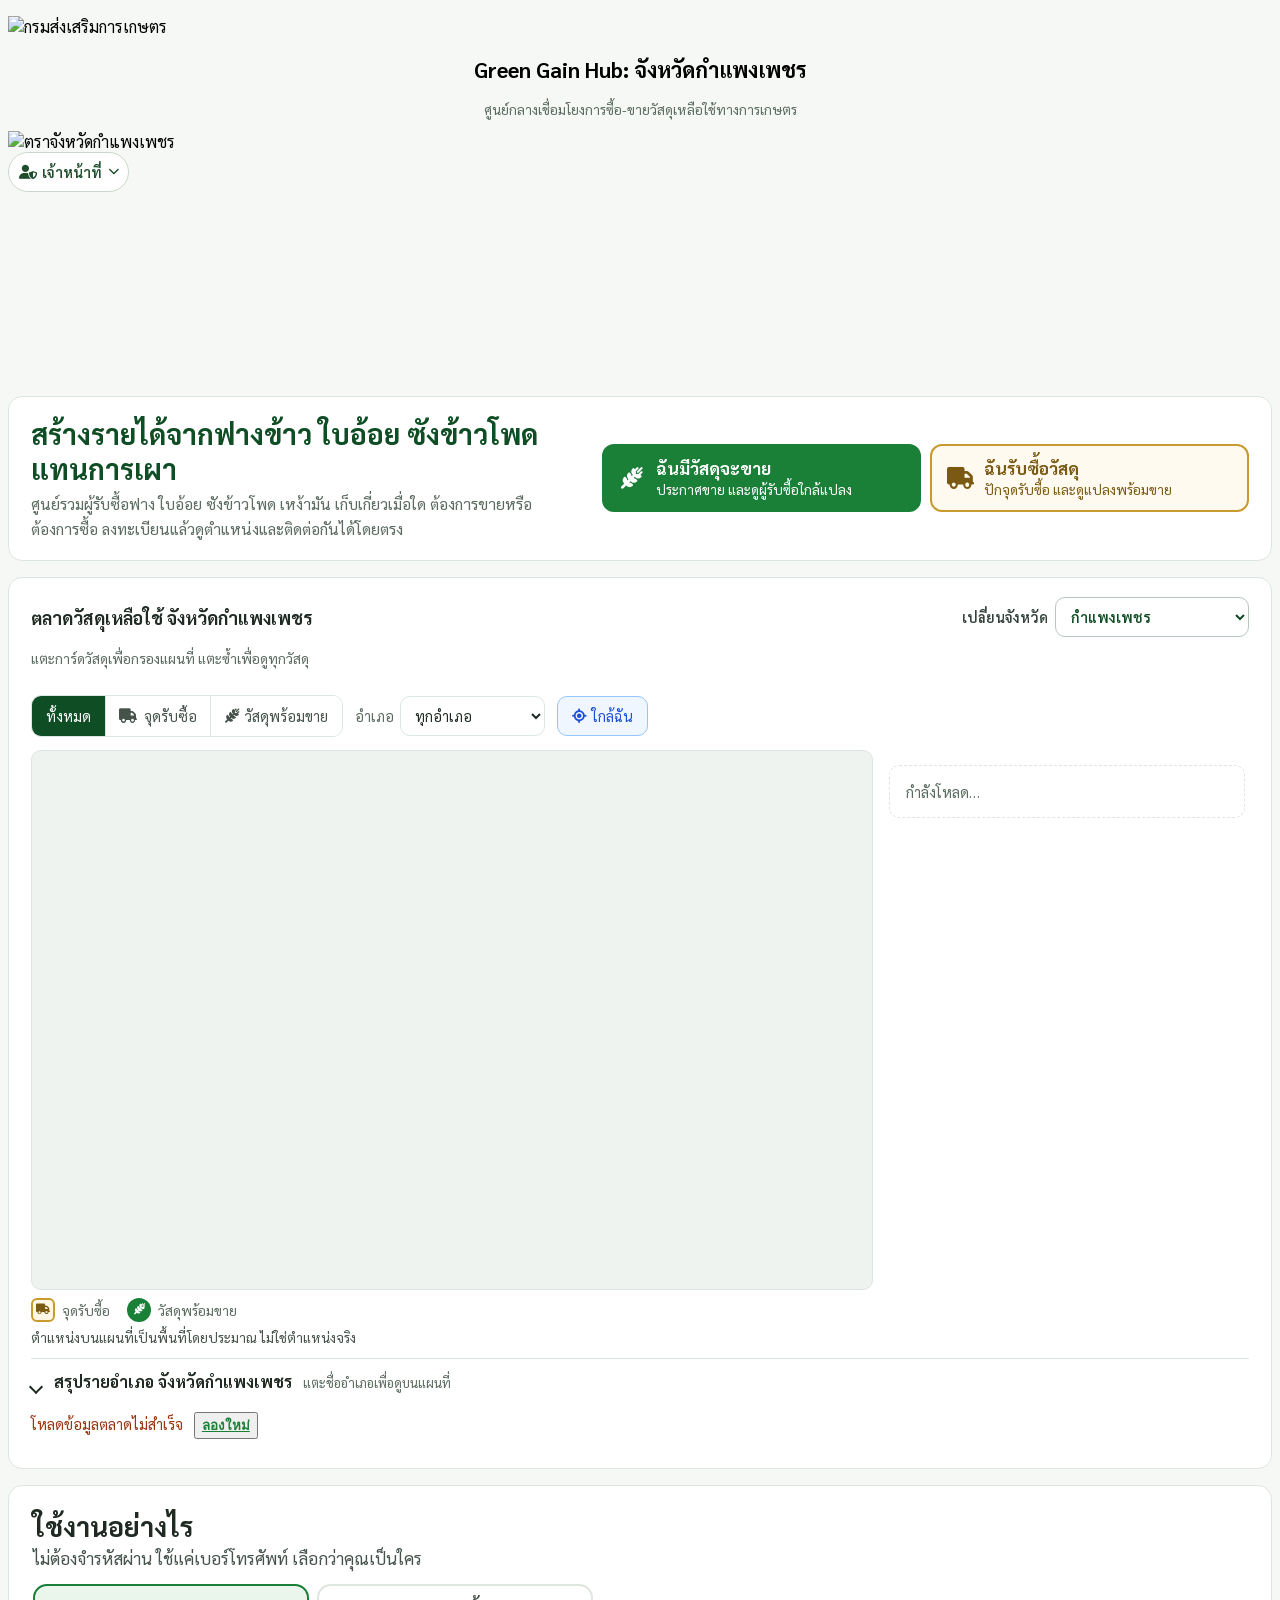
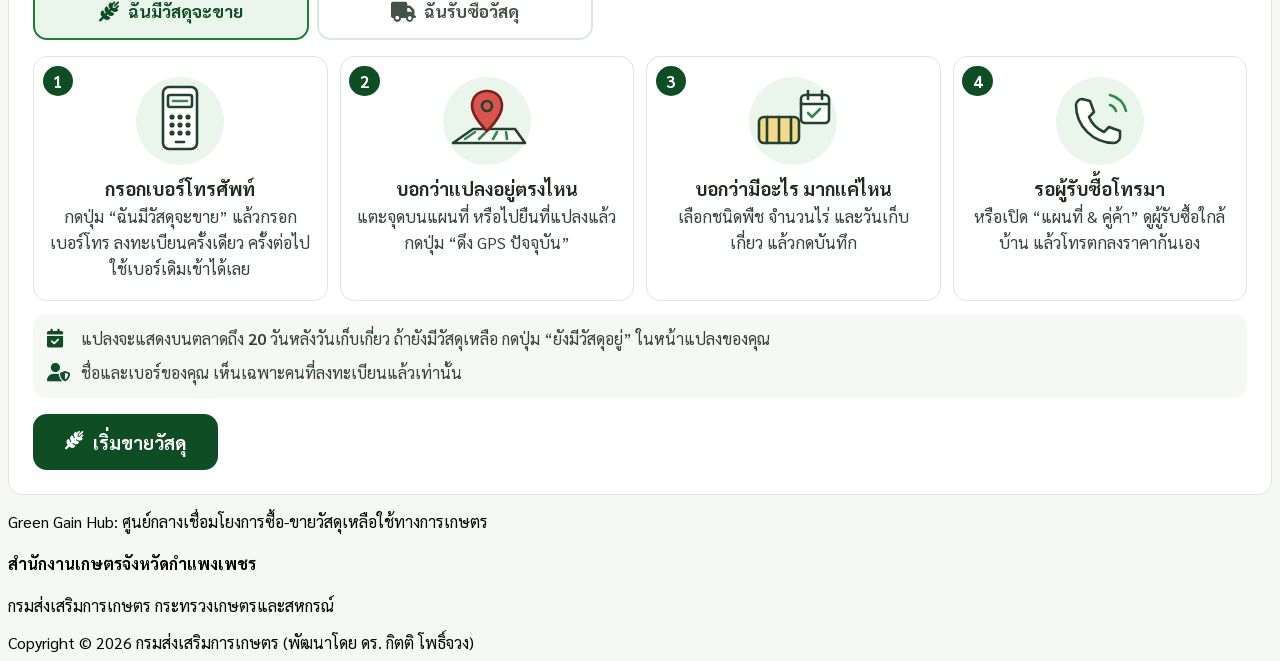
==== commit 8d0b862a: "GGH 4.0.0: เจ้าหน้าที่ของระบบเอง (Super Admin / Admin จังหวัด) + รายงานและพิมพ์แบบ Agri-Risk Map - ย" ====
--- a/index.html
+++ b/index.html
@@ -16,9 +16,9 @@
   <script src="https://cdn.jsdelivr.net/npm/sweetalert2@11"></script>
   <link href="https://fonts.googleapis.com/css2?family=Sarabun:wght@300;400;500;700&display=swap" rel="stylesheet">
   <link rel="stylesheet" href="https://cdnjs.cloudflare.com/ajax/libs/font-awesome/6.4.0/css/all.min.css">
-  <link rel="stylesheet" href="assets/dashboard.css?v=3.3.0">
-  <link rel="stylesheet" href="assets/market.css?v=3.3.0">
-  <link rel="stylesheet" href="assets/record.css?v=3.3.0">
+  <link rel="stylesheet" href="assets/dashboard.css?v=4.0.0">
+  <link rel="stylesheet" href="assets/market.css?v=4.0.0">
+  <link rel="stylesheet" href="assets/record.css?v=4.0.0">
 
   <style>
     * { box-sizing: border-box; }
@@ -69,6 +69,14 @@
       </div>
       <img src="https://upload.wikimedia.org/wikipedia/commons/f/fd/Seal_of_Kamphaeng_Phet_Province_%28color_version%2C_Thai_Fine_Art_Department%29.png" class="h-8 sm:h-10 w-auto shrink-0" alt="ตราจังหวัดกำแพงเพชร" data-province-seal="62">
       <span class="ggh-topbar-spacer" aria-hidden="true"></span>
+      <!-- 4.0.0: officers of this system (Admin / Super Admin) — kept out of the way in a small menu, top right -->
+      <details class="ggh-staff" id="staffMenu">
+        <summary aria-label="สำหรับเจ้าหน้าที่"><i class="fa-solid fa-user-shield" aria-hidden="true"></i><span class="ggh-staff-label">เจ้าหน้าที่</span><i class="fa-solid fa-chevron-down ggh-staff-caret" aria-hidden="true"></i></summary>
+        <div class="ggh-staff-menu" role="menu">
+          <a role="menuitem" href="admin.html#login"><i class="fa-solid fa-right-to-bracket" aria-hidden="true"></i>เข้าสู่ระบบเจ้าหน้าที่</a>
+          <a role="menuitem" href="admin.html#register"><i class="fa-solid fa-user-plus" aria-hidden="true"></i>สมัครเป็นเจ้าหน้าที่ (Admin จังหวัด)</a>
+        </div>
+      </details>
     </div>
   </nav>
 
@@ -205,7 +213,7 @@
       </section>
     </div>
 
-    <!-- 2.6.0: the results page (ผลการดำเนินงาน) and officer sign-in moved to ABM — ระบบบริหารจัดการวัสดุเหลือใช้ทางการเกษตร -->
+    <!-- 2.6.0: the results page (ผลการดำเนินงาน) moved to ABM. 4.0.0: officers sign in here again (menu top right → admin.html) -->
 
 
     <div id="mainApp" class="hidden">
@@ -428,10 +436,10 @@
     </div>
   </footer>
 
-  <script src="assets/config.js?v=3.3.0"></script>
-  <script src="assets/api-client.js?v=3.3.0"></script>
-  <script src="assets/province.js?v=3.3.0"></script>
-  <script src="assets/market.js?v=3.3.0" defer></script>
+  <script src="assets/config.js?v=4.0.0"></script>
+  <script src="assets/api-client.js?v=4.0.0"></script>
+  <script src="assets/province.js?v=4.0.0"></script>
+  <script src="assets/market.js?v=4.0.0" defer></script>
   <script>
     const MATERIAL_TYPES = ['ฟางข้าว','ใบอ้อย','ซังข้าวโพด','เหง้ามันสำปะหลัง','อื่นๆ'];
     const CROP_MATERIAL_MAP = Object.freeze({
@@ -695,8 +703,7 @@
       toggleOtherMaterial(materialSelect);
     }
 
-    // --- 2.2.1 sign-in popup for farmers/buyers (#hubAuth); 2.6.0: officers sign in at ABM ---
-    const ABM_URL = window.GGH_CONFIG?.ABM_URL || 'https://krit-pj.github.io/KPP-Agri-Byproduct-Management/';
+    // --- 2.2.1 sign-in popup for farmers/buyers (#hubAuth); 4.0.0: officers sign in at admin.html (menu top right) ---
     const AUTH = { opener: null };
     function setMsg(id, html, kind) {
       const el = document.getElementById(id);
@@ -752,8 +759,14 @@
       setMsg('hubLoginMsg', ''); setMsg('hubRegMsg', '');
       selectTab(dlg, 'hub', tab || 'login');
     }
-    /** 2.6.0: officer sign-in is in ABM (same popup and phone sign-in as before). */
-    function openStaff(tab) { location.href = ABM_URL + (tab === 'register' ? '#staff-register' : '#staff'); }
+    /** 4.0.0: officers of Green Gain Hub sign in at admin.html */
+    function openStaff(tab) { location.href = tab === 'register' ? 'admin.html#register' : 'admin.html#login'; }
+    // the officers' menu closes when tapping elsewhere or pressing Esc
+    (function staffMenu() {
+      const m = document.getElementById('staffMenu'); if (!m) return;
+      document.addEventListener('click', (e) => { if (m.open && !m.contains(e.target)) m.open = false; });
+      document.addEventListener('keydown', (e) => { if (e.key === 'Escape' && m.open) { m.open = false; m.querySelector('summary').focus(); } });
+    })();
     function openDoor(action, role, opener) {
       if (action === 'staff') return openStaff('login', '', opener);
       openHub(action === 'register' ? 'register' : 'login', role, '', opener);
@@ -774,7 +787,7 @@
     // Kept for older links/buttons.
     function toggleAuth(page) { openHub(page === 'register' ? 'register' : 'login'); }
 
-    // Shareable links (e.g. in LINE): #sell, #buy, #login, #register. (#staff, #staff-register and the old results links open ABM — market.js.)
+    // Shareable links (e.g. in LINE): #sell, #buy, #login, #register. (#staff, #staff-register → admin.html; old results links open ABM — market.js.)
     (function openFromHash() {
       const h = decodeURIComponent((location.hash || '').slice(1));
       const map = { sell: ['register', 'farmer'], buy: ['register', 'buyer'], login: ['login', ''], register: ['register', ''] };
--- a/assets/dashboard.css
+++ b/assets/dashboard.css
@@ -577,3 +577,19 @@
   .ggh-topcard .ggh-scope { padding: .8rem 1.35rem 0; }
   .ggh-topcard .ggh-scope .ggh-tabs { margin: 0 -1.35rem; padding: 0 .85rem; }
 }
+
+/* 4.0.0: officers' menu, top right of the top bar (Admin / Super Admin of Green Gain Hub) */
+.ggh-staff { position: relative; flex-shrink: 0; }
+.ggh-staff > summary { list-style: none; display: inline-flex; align-items: center; gap: .35rem; min-height: 40px; padding: .35rem .6rem; border: 1px solid #c9d8cc;
+  border-radius: 999px; background: #fff; color: #1f4d2c; font-size: .9rem; font-weight: 600; cursor: pointer; white-space: nowrap; }
+.ggh-staff > summary::-webkit-details-marker { display: none; }
+.ggh-staff > summary:hover, .ggh-staff[open] > summary { background: #eef6f0; }
+.ggh-staff > summary:focus-visible { outline: 3px solid rgba(26,127,55,.4); outline-offset: 2px; }
+.ggh-staff-caret { font-size: .7rem; transition: transform .15s; }
+.ggh-staff[open] .ggh-staff-caret { transform: rotate(180deg); }
+.ggh-staff-menu { position: absolute; right: 0; top: calc(100% + .4rem); min-width: 15rem; padding: .35rem; background: #fff; border: 1px solid #d6e2d9;
+  border-radius: 12px; box-shadow: 0 10px 28px rgba(16,44,24,.16); z-index: 60; }
+.ggh-staff-menu a { display: flex; align-items: center; gap: .6rem; min-height: 44px; padding: .5rem .7rem; border-radius: 8px; color: #1d2b22; font-size: .95rem; text-decoration: none; }
+.ggh-staff-menu a:hover, .ggh-staff-menu a:focus-visible { background: #eef6f0; outline: none; }
+.ggh-staff-menu i { width: 1.1rem; text-align: center; color: #1a7f37; }
+@media (max-width: 479px) { .ggh-staff-label, .ggh-staff-caret { display: none; } .ggh-staff > summary { padding: .45rem .6rem; } }
